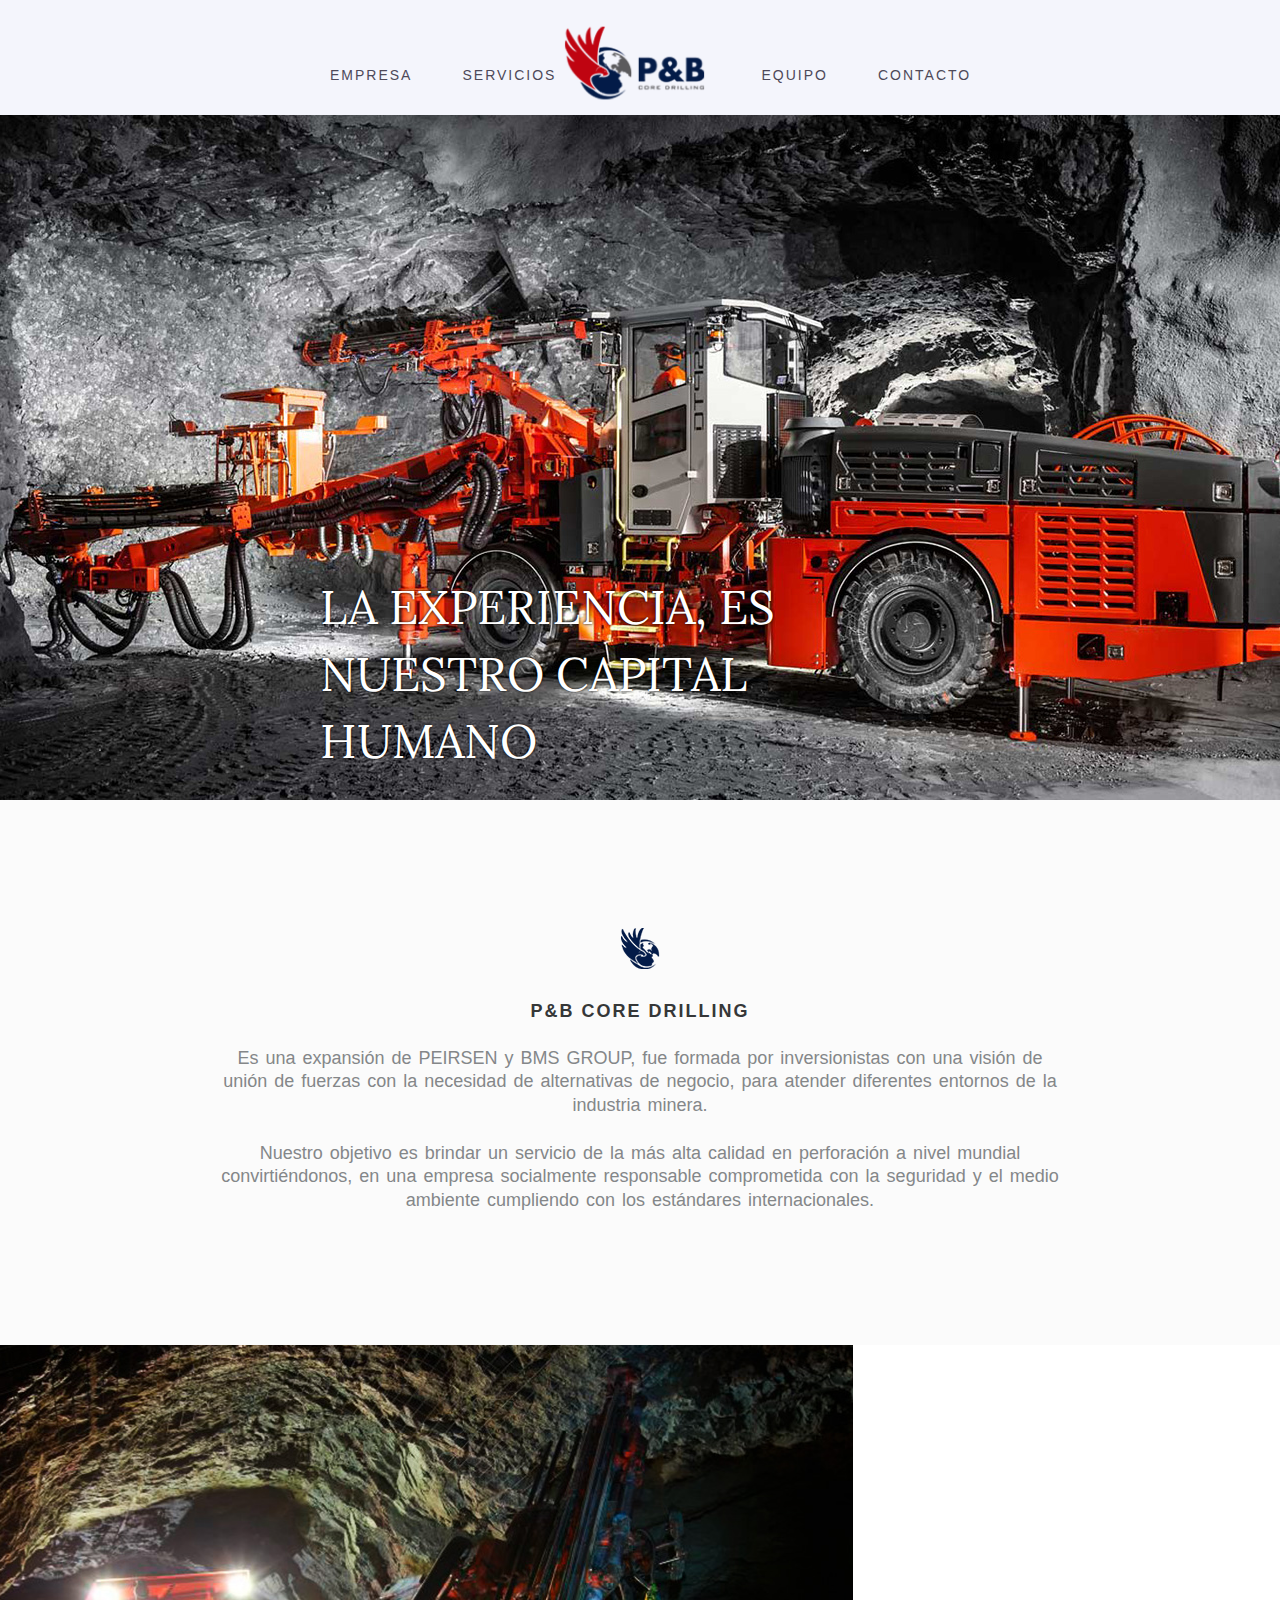
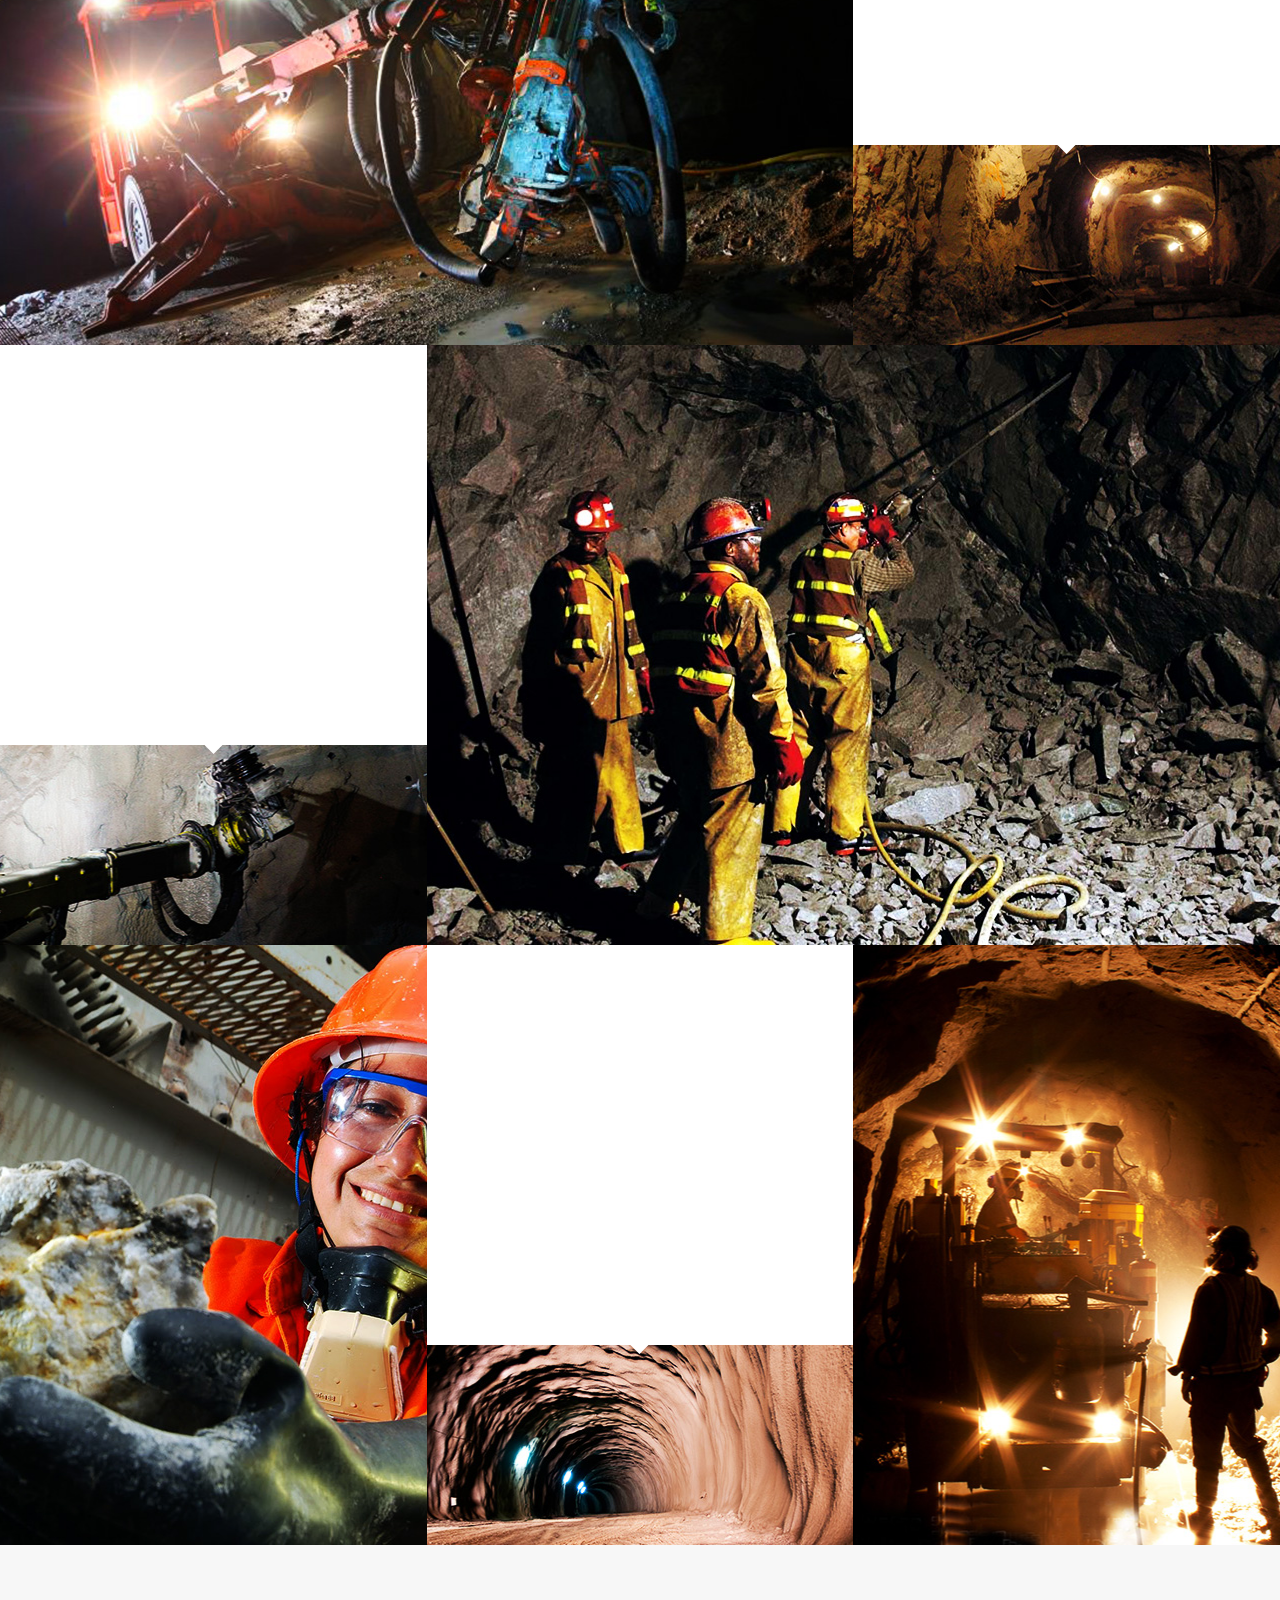
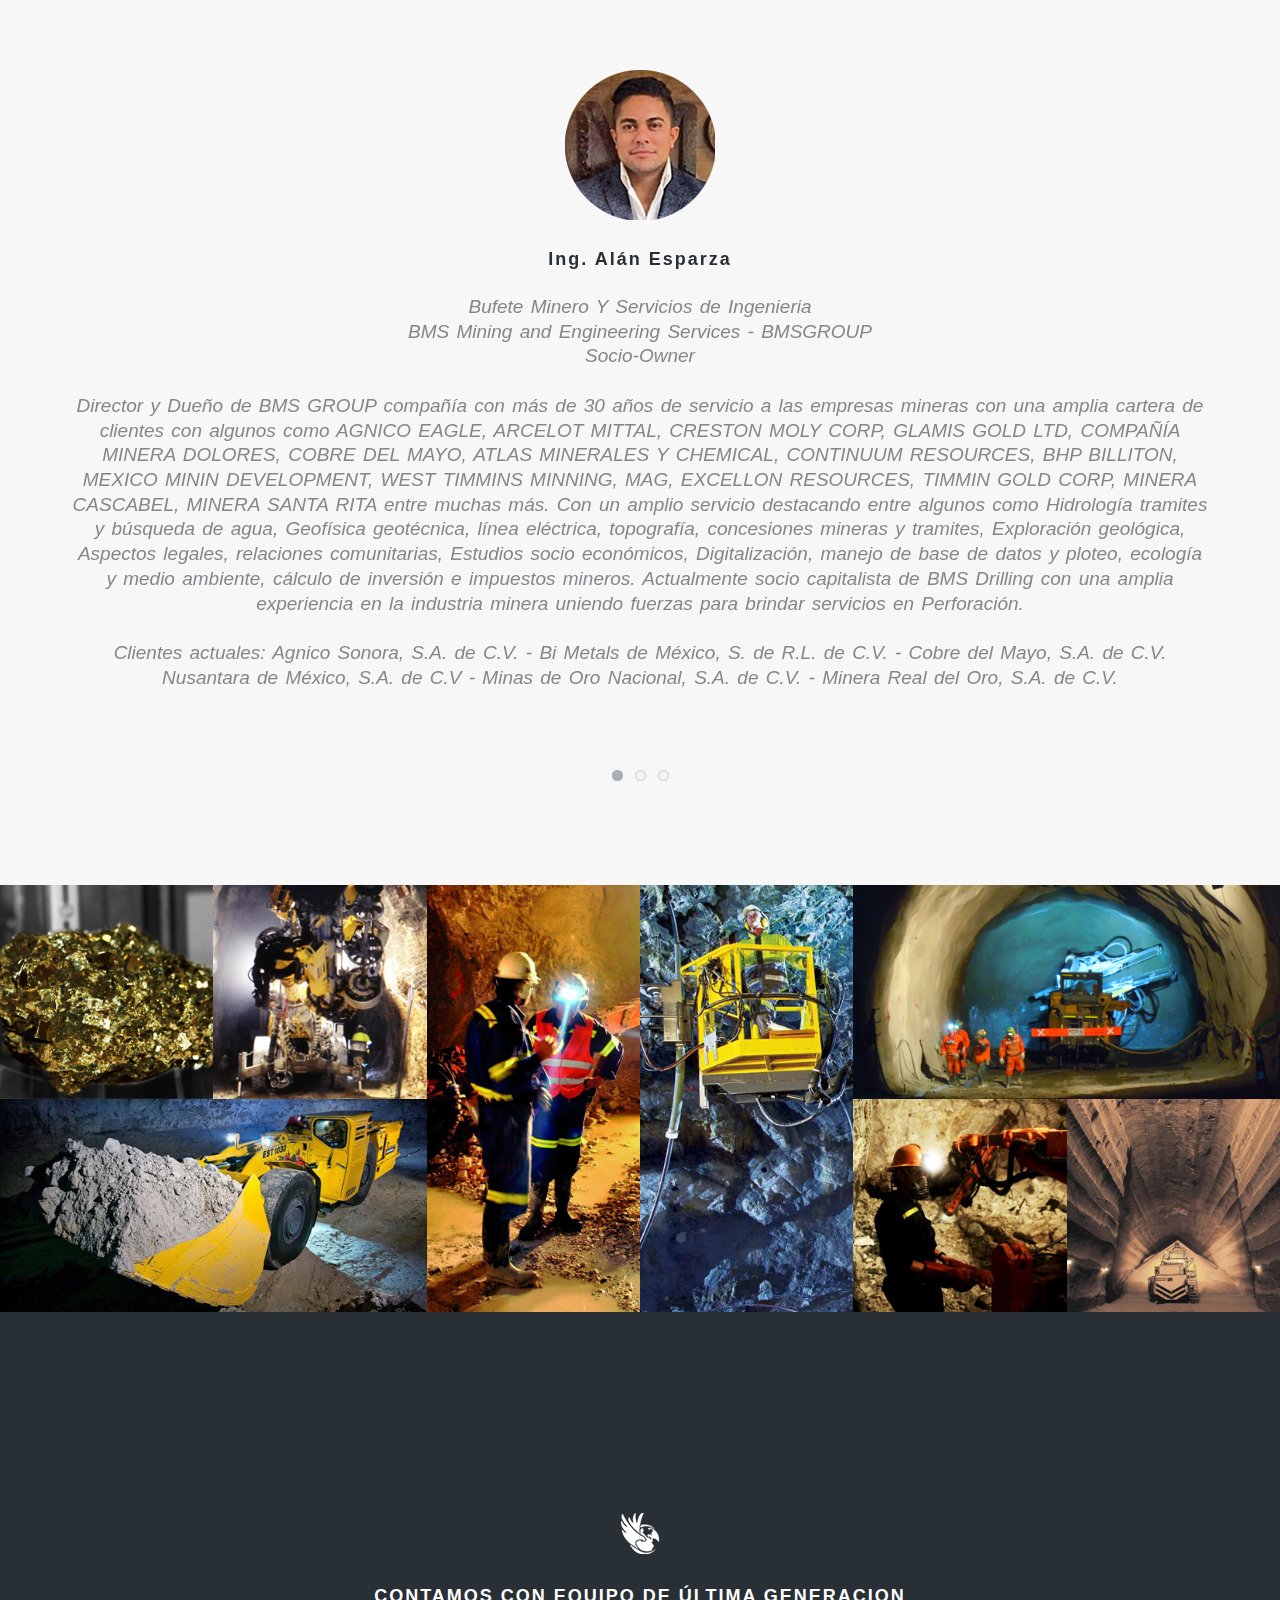
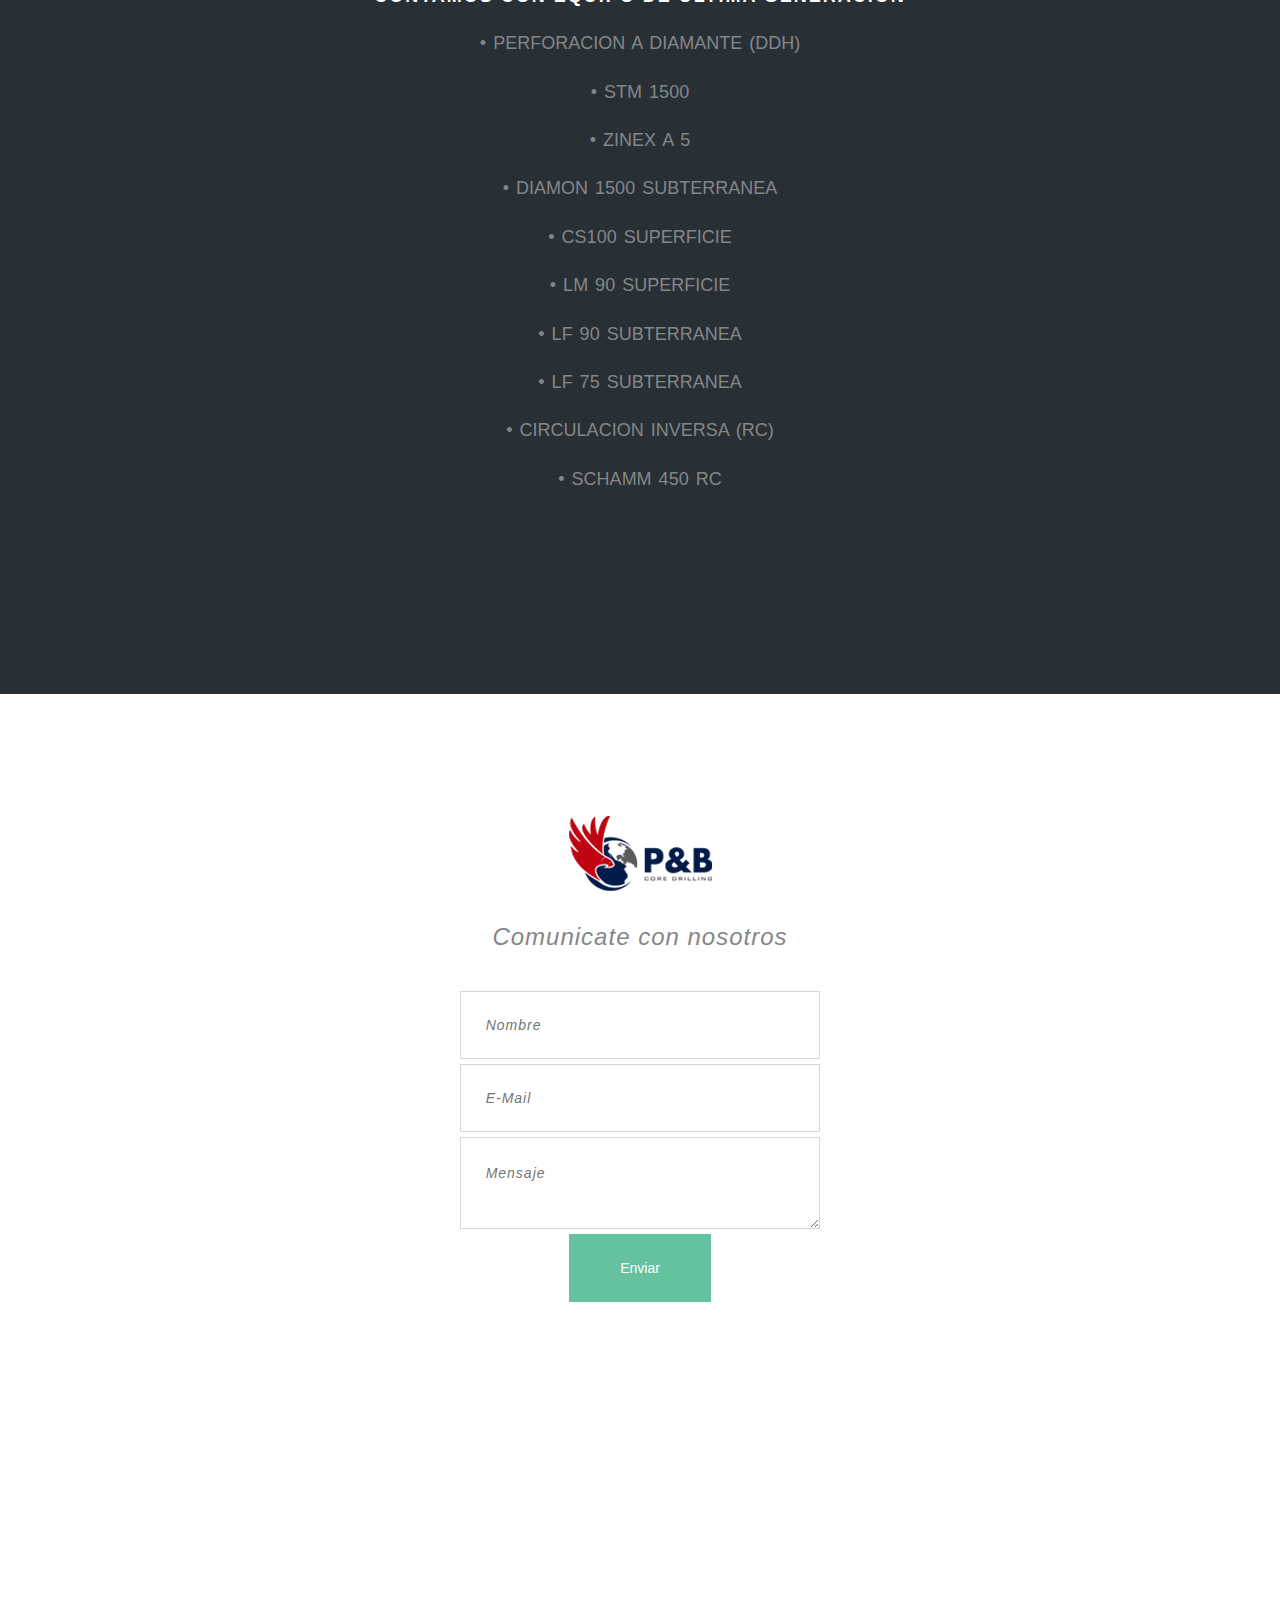
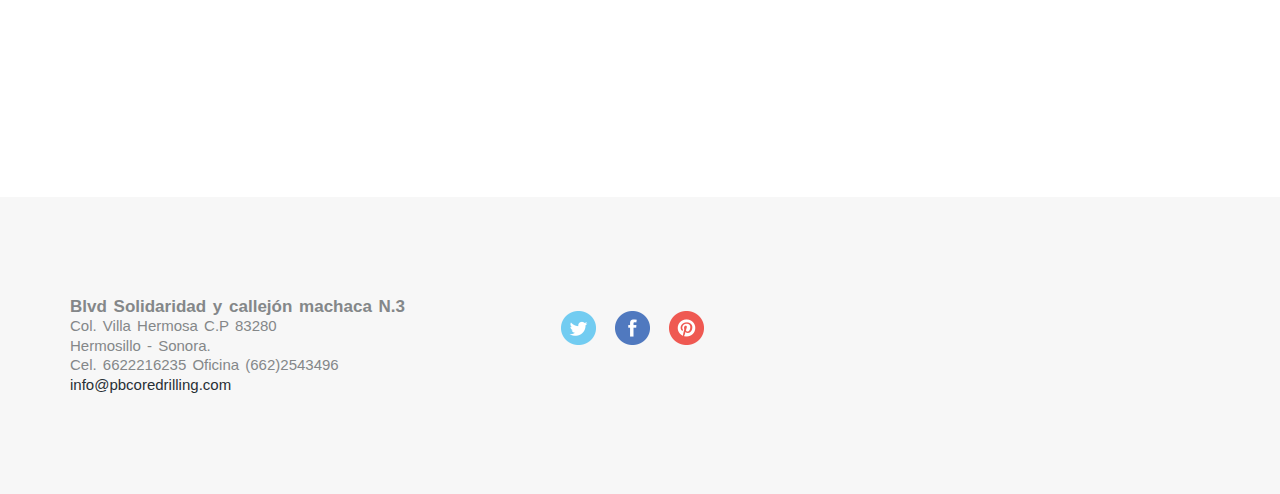
==== index.html @ 920ae3a8 "text format" ====
<!DOCTYPE html>
<html lang="en">
	
	<head>
		<meta charset="utf-8">
		<meta http-equiv="X-UA-Compatible" content="IE=edge">
		<meta name="viewport" content="width=device-width, initial-scale=1">
		<title>P&B Core Drilling</title>
		<!-- Bootystrap -->
		<link href="css/bootstrap.min.css" rel="stylesheet">
		<link href="css/styles.css?v=1.2" rel="stylesheet">
		<link href="css/queries.css?v=1.2" rel="stylesheet">
		<link rel="stylesheet" href="css/flexslider.css?v=1.2" type="text/css">
		<link rel="stylesheet" href="css/animate.css" type="text/css">
		<link href="http://netdna.bootstrapcdn.com/font-awesome/4.0.3/css/font-awesome.css" rel="stylesheet">
		<link href='https://fonts.googleapis.com/css?family=Lora:400,400italic,700,700italic' rel='stylesheet' type='text/css'>
	</head>
	
	<body>
		<header>
			<div class="container">
				<div class="row elloguix">
					<div class="responsive-logo"></div>
					<div class="pullcontainer">
						<a href="#" id="pull"><i class="fa fa-bars fa-2x"></i></a>
					</div>
				</div>
				<div class="row">
					<div class="col-md-8 col-md-offset-2">
						<nav>
							<div class="logo-holder"></div>
							<ul class="clearfix">
								<li><a href="#about">Empresa</a></li>
								<!--<li class="dot">.</li>-->
								<li><a href="#work" class="r_spacer">Servicios</a></li>
								<li><a href="#shop">Equipo</a></li>
								<!--<li class="dot">.</li>-->
								<li><a href="#contact">Contacto</a></li>
							</ul>
						</nav>
					</div>
				</div>
			</div>
			<div class="hero">
				<div class="herotext">LA EXPERIENCIA, ES NUESTRO CAPITAL HUMANO </div>

			</div>
		</header>
		
		<div class="container-fluid intro" id="about">
			<div class="row">
				<div class="col-md-8 col-md-offset-2">
					<h1 class="chain">P&B Core Drilling</h1>
					<p class="text-intro">Es una expansión de PEIRSEN y BMS GROUP, fue formada por inversionistas con una visión de unión de fuerzas con la necesidad de alternativas de negocio, para atender diferentes entornos de la industria minera.</p>
                    <p class="text-intro">Nuestro objetivo es brindar un servicio de la más alta calidad en perforación a nivel mundial convirtiéndonos, en una empresa socialmente responsable comprometida con la seguridad y el medio ambiente cumpliendo con los estándares internacionales.</p>
				</div>
			</div>
		</div>
		<div class="container-fluid">
			<div class="row">
				<div class="col-md-8 section-1 nopadding" id="work">
					<div class="logo-1 wp1"></div>
				</div>
				<div class="col-md-4 section-text nopadding">
					<div class="wp4">
						<h2 class="frame">Misión</h2>
						<p>Es brindarle el mejor servicio de perforación a diamante en superﬁcie y subterránea con los más altos estándares de calidad y seguridad, en los plazos comprometidos.</p>
						<div class="thin-sep"></div>
					</div>
					<div class="small-featured-img seat-red">
						<div class="arrow"></div>
					</div>
				</div>
			</div>
			<div class="row">
				<div class="col-md-4 section-text nopadding">
					<div class="wp5">
						<h2 class="mech">Visión</h2>
						<p>Posicionarnos como una compañía de clase mundial con la solución a sus necesidades de perforación gestionando la excelencia en calidad y a su vez comprometiéndonos con el medio ambiente.</p>
						<div class="thin-sep"></div>
					</div>
					<div class="small-featured-img seat-black">
						<div class="arrow"></div>
					</div>
				</div>
				<div class="col-md-8 section-2 nopadding">
					<div class="logo-2 wp2"></div>
				</div>
			</div>
		</div>
		<div class="container-fluid">
			<div class="row">
				<div class="col-md-4 section-3">
					<div class="logo-3 wp3"></div>
				</div>
				<div class="col-md-4 section-text nopadding">
					<div class="wp6">
						<h2 class="front-frame">Valores</h2>
						<p>Compromiso • Respeto • Conﬁanza • Honestidad • Responsabilidad</p>
						<div class="thin-sep"></div>
					</div>
					<div class="small-featured-img frame-red">
						<div class="arrow"></div>
					</div>
				</div>
				<div class="col-md-4 section-4"></div>
			</div>
		</div>
		<section class="flex-container">
			<div class="container">
				<div class="row">
					<div class="col-md-12">
						<div class="flexslider">
							<ul class="slides">
								<li>
									<div class="flex-alan-icon"></div>
									<h2 class="twitter-post-username">
									<a href="#">Ing. Alán Esparza</a> <span></span>
									</h2>
									<p class="twitter-post">Bufete Minero Y Servicios de Ingenieria<br>

BMS Mining and Engineering Services - BMSGROUP<br>

Socio-Owner<br><br>

Director y Dueño de BMS GROUP compañía con más de 30 años de servicio a las empresas mineras con una amplia cartera de clientes con algunos como AGNICO EAGLE, ARCELOT MITTAL, CRESTON MOLY CORP, GLAMIS GOLD LTD, COMPAÑÍA MINERA DOLORES, COBRE DEL MAYO, ATLAS MINERALES Y CHEMICAL, CONTINUUM RESOURCES, BHP BILLITON, MEXICO MININ DEVELOPMENT, WEST TIMMINS MINNING, MAG, EXCELLON RESOURCES, TIMMIN GOLD CORP, MINERA CASCABEL, MINERA SANTA RITA entre muchas más.

Con un amplio servicio destacando entre algunos como Hidrología tramites y búsqueda de agua, Geofísica geotécnica, línea eléctrica, topografía, concesiones mineras y tramites, Exploración geológica, Aspectos legales, relaciones comunitarias, Estudios socio económicos, Digitalización, manejo de base de datos y ploteo, ecología y medio ambiente, cálculo de inversión e impuestos mineros.

Actualmente socio capitalista de BMS Drilling con una amplia experiencia en la industria minera uniendo fuerzas para brindar servicios en Perforación.<br><br> Clientes actuales:

Agnico Sonora, S.A. de C.V. - Bi Metals de México, S. de R.L. de C.V. - Cobre del Mayo, S.A. de C.V.

Nusantara de México, S.A. de C.V - Minas de Oro Nacional, S.A. de C.V. - Minera Real del Oro, S.A. de C.V.</p>
								</li>
								<li>
									<div class="flex-pb-icon"></div>
									<h2 class="twitter-post-username">
									<a href="#">Ing. Jesús Arredondo</a> <span></span>
									</h2>
									<p class="twitter-post">Actual dueño de PEIRSEN, una empresa socialmente responsable dedicada a los servicios de venta de equipo, mantenimiento preventivo y correctivo para el área de generación de energía neumática, hidráulica, bombeo y eléctrica. Ubicado como uno de los mejores proveedores en la industria minera, aeroespacial, automotriz e industria en general por sus servicios y equipos de la mejor calidad y eﬁciencia en el mercado por más de 15 años.<br><br>

Algunos de los clientes mineros más destacados son Agnico Eagle, Cobre del Mayo, Bimetals, Minera Corner Bay, Timmins Gold Corp, Minera la Herradura (Fresnillo PLC), Grupo Mexico, por mencionar algunas.<br><br>

Hoy en día uniendo y fusionando fuerzas con BMS Group para crear una empresa de perforación de la más alta calidad y con el mejor personal de trayectoria inigualable para asegurarle a nuestros clientes la satisfacción TOTAL de nuestros servicios. </p>
								</li>
								<li>
									<div class="flex-synthia-icon"></div>
									<h2 class="twitter-post-username">
									<a href="#">Lic. Synthia Gutiérrez</a> <span></span>
									</h2>
									<p class="twitter-post">Colaboro con la creación de MADAI Drilling en 2014 desempeñándose en el puesto de Administrador ﬁnanciero, en la actualidad contando ya con 8 años de experiencia en el ramo minero.<br><br>

Teniendo una trayectoria de calidad mundial en una de las empresas más grandes a nivel internacional en perforación y exploración minera como LANDDRILL INC, con intercompañias en Canadá, USA, México y Nicaragua Teniendo los conocimientos para llevar al frente a BMS Drilling.</p>
								</li>
							</ul>
						</div>
					</div>
				</div>
			</div>
		</section>
		<div class="container-fluid" id="shop">
			<div class="row">
				<div id="effect" class="effects clearfix">
					<div class="col-md-4 left nopadding">
						<div class="left-box-1">
							<div class="img">
								<img src="img/l1.jpg" alt="Leather Seats">
								<div class="overlay">
									<a href="http://google.com/" class="expand">PB Core Drilling</a>
									<a class="close-overlay hidden">x</a>
								</div>
							</div>
						</div>
						<div class="left-box-2 box">
							<div class="img">
								<img src="img/l2.jpg" alt="Custom Seats">
								<div class="overlay">
									<a href="#" class="expand">PB Core Drilling</a>
									<a class="close-overlay hidden">x</a>
								</div>
							</div>
						</div>
						<div class="clearfix"></div>
						<div class="left-box-btm box">
							<div class="img">
								<img src="img/l3.jpg" alt="Limited Edition">
								<div class="overlay">
									<a href="#" class="expand">PB Core Drilling</a>
									<a class="close-overlay hidden">x</a>
								</div>
							</div>
						</div>
					</div>
					<div class="col-md-4 mid nopadding">
						<div class="mid-box-1 box">
							<div class="img">
								<img src="img/l4.jpg" alt="Shop Bags">
								<div class="overlay">
									<a href="#" class="expand">PB Core Drilling</a>
									<a class="close-overlay hidden">x</a>
								</div>
							</div>
						</div>
						<div class="mid-box-2 box">
							<div class="img">
								<img src="img/l5.jpg" alt="Shop Bikes">
								<div class="overlay">
									<a href="#" class="expand">PB Core Drilling</a>
									<a class="close-overlay hidden">x</a>
								</div>
							</div>
						</div>
						<div class="clearfix"></div>
					</div>
					<div class="col-md-4 right nopadding">
						<div class="right-box-1 box">
							<div class="img">
								<img src="img/l6.jpg" alt="Shop Now">
								<div class="overlay">
									<a href="#" class="expand">PB Core Drilling</a>
									<a class="close-overlay hidden">x</a>
								</div>
							</div>
						</div>
						<div class="right-box-2 box">
							<div class="img">
								<img src="img/l7.jpg" alt="Shop Seats">
								<div class="overlay">
									<a href="#" class="expand">PB Core Drilling</a>
									<a class="close-overlay hidden">x</a>
								</div>
							</div>
						</div>
						<div class="right-box-3 box">
							<div class="img">
								<img src="img/l8.jpg" alt="Shop Accessories">
								<div class="overlay">
									<a href="#" class="expand">PB Core Drilling</a>
									<a class="close-overlay hidden">x</a>
								</div>
							</div>
						</div>
					</div>
				</div>
			</div>
		</div>
		




<section class="discover">
<div class="container-fluid intro2" id="about">
			<div class="row">
				<div class="col-md-8 col-md-offset-2">
					<h2 class="chain2">CONTAMOS CON EQUIPO DE ÚLTIMA GENERACION</h1>
					<p class="text-intro">• PERFORACION A DIAMANTE (DDH)</p>
                    <p class="text-intro">• STM 1500</p>
                    <p class="text-intro">• ZINEX A 5</p>
                    <p class="text-intro">• DIAMON 1500 SUBTERRANEA</p>
                    <p class="text-intro">• CS100 SUPERFICIE</p>
                    <p class="text-intro">• LM 90 SUPERFICIE</p>
                    <p class="text-intro">• LF 90 SUBTERRANEA</p>
                    <p class="text-intro">• LF 75 SUBTERRANEA</p>
                    <p class="text-intro">• CIRCULACION INVERSA (RC)</p>
                    <p class="text-intro">• SCHAMM 450 RC</p>
				</div>
			</div>
		</div>
</section>

		


		<section class="sign_up">
			<div class="container">
				<div class="row">
					<div class="col-md-6 col-md-offset-3 sign-up">
						<h2 class="logo-header">Comunicate con nosotros</h2>
						<form  name="signup-form" class="form" method="POST" action="sendmail.php"  onsubmit="return validarFormulario ()">
							<input class="signup-input" type="text" name="nombre" placeholder="Nombre" title="Ingrese un nombre" required>
							<input class="signup-input" type="email" name="email" value="" placeholder="E-Mail" title="Ingrese un E-Mail Valido" required>
							<textarea name="mensaje" id="mensaje" placeholder="Mensaje" class="signup-input"></textarea>
							<div><button type="submit" class="submit-btn">Enviar</button></div>
						</form>
						<div id="mapa" style="width: 100%; height: 350px;margin-top:35px;"></div>
<!--<div id="map-canvas"></div>-->
<script type="text/javascript" src="http://maps.google.com/maps/api/js?sensor=false"></script>
  <script type="text/javascript">


    (function() {
      window.onload = function(){
        var andalucia = new google.maps.LatLng(29.0379525,-110.9618737);
        var opciones = {
          zoom : 16,
          center: andalucia,
          mapTypeId: google.maps.MapTypeId.ROADMAP
        };
        var div = document.getElementById('mapa');
        var map = new google.maps.Map(div, opciones);
        var infowindow = new google.maps.InfoWindow({
          content: ''
        });
        
        var marcadores = [
          {
            position:{
              lat : 29.0379525,
              lng : -110.9618737
            },
            contenido: "<div id=\"content\">"+
                      "<div id=\"bodyContent\">" +
                        "<p>PB Core Drilling - Propiedad Intelectual</p>" +
                        "<p><a href=\"http://google.com\">"+
                          "</a>.</p>"+
                      "</div>"+
                  "</div>"
          }          
        ];
        for (var i = 0, j = marcadores.length; i < j; i++) {
          var contenido = marcadores[i].contenido;
          var marker = new google.maps.Marker({
            position: new google.maps.LatLng(marcadores[i].position.lat, marcadores[i].position.lng),
            map: map
          });
          (function(marker, contenido){           
            google.maps.event.addListener(marker, 'click', function() {
              infowindow.setContent(contenido);
              infowindow.open(map, marker);
            });
          })(marker,contenido);
        }       
      }
    })();
  </script>
					</div>
				</div>
			</div>
		</section>
		
<script type="text/javascript">

function validarFormulario() {
//evObject.preventDefault();
var todoCorrecto = true;
var formulario = document.frmRegistro;
var mensajee = 'Antes de continuar, favor de completar correctamente los datos, ';

    if (formulario.nombre.value == null || formulario.nombre.value.length == 0 || /^\s*$/.test(formulario.nombre.value)){
        todoCorrecto=false;
        mensajee = mensajee + 'nombre, ';
    }

    if (formulario.mensaje.value == null || formulario.mensaje.value.length == 0 || /^\s*$/.test(formulario.mensaje.value)){
        todoCorrecto=false;
        mensajee = mensajee + 'mensaje, ';
    }
    if (formulario.email.value == null || formulario.email.value.length == 0 || /^\s*$/.test(formulario.email.value)){
        todoCorrecto=false;
        mensajee = mensajee + 'email, ';
    }      

    expr = /^([a-zA-Z0-9_\.\-])+\@(([a-zA-Z0-9\-])+\.)+([a-zA-Z0-9]{2,4})+$/;
    if ( !expr.test(formulario.email.value) ){
      todoCorrecto=false;
      mensajee = mensajee + '. Formato de Mail incorrecto ';
    }
        //alert("Error: La dirección de correo " + email + " es incorrecta.");



if (todoCorrecto ==false) { alert (mensajee);}    
if (todoCorrecto ==true) {  formulario.submit();  }
}




function getVarsUrl(){
    var url= location.search.replace("?", "");
    var arrUrl = url.split("&");
    var urlObj={};   
    for(var i=0; i<arrUrl.length; i++){
        var x= arrUrl[i].split("=");
        urlObj[x[0]]=x[1]
    }
    return urlObj;
}
 
var sss = getVarsUrl();
if(sss["send"] == "sent"){alert("El Mensaje ha sido enviado correctamente");};

</script>
		<footer id="contact">
			<div class="container">
				<div class="row">
					<div class="col-md-4 footer-leftcol">
						<p><span class="bold-16p">Blvd Solidaridad y callejón machaca N.3</span><br>
						 Col. Villa Hermosa C.P 83280<br>
						Hermosillo - Sonora.<br>Cel. 6622216235
Oficina (662)2543496<br> <a href="#">info@pbcoredrilling.com</a>
						</p>
					</div>
					<div class="col-md-4 footer-midcol">
						<ul>
							<li><a href="#" class="twitter-icon">Twitter</a></li>
							<li><a href="https://www.facebook.com/pbcoredrilling/?pnref=story" class="facebook-icon">Facebook</a></li>
							<li><a href="#" class="pintrest-icon">Pintrest</a></li>
						</ul>
						<div class="clearfix"></div>
					</div>
					
				</div>
			</div>
		</footer>
		
		<script src="https://ajax.googleapis.com/ajax/libs/jquery/1.11.0/jquery.min.js"></script>
		<script src="js/bootstrap.min.js"></script>
		<script src="js/jquery.flexslider.js"></script>
		<script src="js/scripts.js"></script>
		<script src="js/modernizr.js"></script>
		<script src="js/waypoints.min.js"></script>
	</body>
</html>
---- css/styles.css ----
/* ! normalize.css v1.0.0 | MIT License | git.io/normalize */
 
/* ==========================================================================
HTML5 display definitions
========================================================================== */
 
/* * Corrects `block` display not defined in IE 6/7/8/9 and Firefox 3. */
 
article, aside, details, figcaption, figure, footer, header, hgroup, nav, section, summary { display: block; }
/* * Corrects `inline-block` display not defined in IE 6/7/8/9 and Firefox 3. */
audio, canvas, video { display: inline-block; *display: inline; *zoom: 1; }
/* * Prevents modern browsers from displaying `audio` without controls.
* Remove excess height in iOS 5 devices. */
audio:not([controls]) { display: none; height: 0; }
/* * Addresses styling for `hidden` attribute not present in IE 7/8/9, Firefox 3, * and Safari 4.
* Known issue:no IE 6 support. */
[hidden] { display: none; }
/* ==========================================================================
Base
========================================================================== */
/* * 1. Corrects text resizing oddly in IE 6/7 when body `font-size` is set using
*    `em` units.
* 2. Prevents iOS text size adjust after orientation change, without disabling
*    user zoom. */
 
html { font-size: 100%; /* 1 */
	-webkit-text-size-adjust: 100%; /* 2 */
-ms-text-size-adjust: 100%; /* 2 */ }
/* * Addresses `font-family` inconsistency between `textarea` and other form
* elements. */
html, button, input, select, textarea { font-family: sans-serif; }
/* * Addresses margins handled incorrectly in IE 6/7. */
body { margin: 0; font-family: 'Lato', sans-serif; overflow-x: hidden; }
html, body { width: auto !important; overflow-x: hidden !important; }
/* ==========================================================================
Links
========================================================================== */
/* * Addresses `outline` inconsistency between Chrome and other browsers. */
 
a:focus { outline: thin dotted; }
/* * Improves readability when focused and also mouse hovered in all browsers. */
a:active, a:hover { outline: 0; }
/* ==========================================================================
Typography
========================================================================== */
/* * Addresses font sizes and margins set differently in IE 6/7.
* Addresses font sizes within `section` and `article` in Firefox 4+, Safari 5, * and Chrome. */
 
h1 { font-size: 2em; margin: 0.67em 0; }
h2 { font-size: 1.5em; margin: 0.83em 0; }
h3 { font-size: 1.17em; margin: 1em 0; }
h4 { font-size: 1em; margin: 1.33em 0; }
h5 { font-size: 0.83em; margin: 1.67em 0; }
h6 { font-size: 0.75em; margin: 2.33em 0; }
/* * Addresses styling not present in IE 7/8/9, Safari 5, and Chrome. */
abbr[title] { border-bottom: 1px dotted; }
/* * Addresses style set to `bolder` in Firefox 3+, Safari 4/5, and Chrome. */
b, strong { font-weight: bold; }
blockquote { margin: 1em 40px; }
/* * Addresses styling not present in Safari 5 and Chrome. */
dfn { font-style: italic; }
/* * Addresses styling not present in IE 6/7/8/9. */
mark { background: #ff0; color: #000; }
/* * Addresses margins set differently in IE 6/7. */
p, pre { margin: 1em 0; }
/* * Corrects font family set oddly in IE 6, Safari 4/5, and Chrome. */
code, kbd, pre, samp { font-family: monospace, serif; _font-family: 'courier new', monospace; font-size: 1em; }
/* * Improves readability of pre-formatted text in all browsers. */
pre { white-space: pre; white-space: pre-wrap; word-wrap: break-word; }
/* * Addresses CSS quotes not supported in IE 6/7. */
q { quotes: none; }
/* * Addresses `quotes` property not supported in Safari 4. */
q:before, q:after { content: ''; content: none; }
small { font-size: 75%; }
/* * Prevents `sub` and `sup` affecting `line-height` in all browsers. */
sub, sup { font-size: 75%; line-height: 0; position: relative; vertical-align: baseline; }
sup { top: -0.5em; }
sub { bottom: -0.25em; }
/* ==========================================================================
Lists
========================================================================== */
/* * Addresses margins set differently in IE 6/7. */
 
dl, menu, ol, ul { margin: 1em 0; }
dd { margin: 0 0 0 40px; }
/* * Addresses paddings set differently in IE 6/7. */
menu, ol, ul { padding: 0 0 0 40px; }
/* * Corrects list images handled incorrectly in IE 7. */
nav ul, nav ol { list-style: none; list-style-image: none; }
/* ==========================================================================
Embedded content
========================================================================== */
/* * 1. Removes border when inside `a` element in IE 6/7/8/9 and Firefox 3.
* 2. Improves image quality when scaled in IE 7. */
 
img { border: 0; /* 1 */
-ms-interpolation-mode: bicubic; /* 2 */ }
/* * Corrects overflow displayed oddly in IE 9. */
svg:not(:root) { overflow: hidden; }
/* ==========================================================================
Figures
========================================================================== */
/* * Addresses margin not present in IE 6/7/8/9, Safari 5, and Opera 11. */
 
figure { margin: 0; }
/* ==========================================================================
Forms
========================================================================== */
/* * Corrects margin displayed oddly in IE 6/7. */
 
form { margin: 0; }
/* * Define consistent border, margin, and padding. */
fieldset { border: 1px solid #c0c0c0; margin: 0 2px; padding: 0.35em 0.625em 0.75em; }
/* * 1. Corrects color not being inherited in IE 6/7/8/9.
* 2. Corrects text not wrapping in Firefox 3.
* 3. Corrects alignment displayed oddly in IE 6/7. */
legend { border: 0; /* 1 */
	padding: 0; white-space: normal; /* 2 */
*margin-left: -7px; /* 3 */ }
/* * 1. Corrects font size not being inherited in all browsers.
* 2. Addresses margins set differently in IE 6/7, Firefox 3+, Safari 5, *    and Chrome.
* 3. Improves appearance and consistency in all browsers. */
button, input, select, textarea { font-size: 100%; /* 1 */
	margin: 0; /* 2 */
	vertical-align: baseline; /* 3 */
*vertical-align: middle; /* 3 */ }
/* * Addresses Firefox 3+ setting `line-height` on `input` using ` !important` in
* the UA stylesheet. */
button, input { line-height: normal; }
/* * 1. Avoid the WebKit bug in Android 4.0.* where (2) destroys native `audio`
*    and `video` controls.
* 2. Corrects inability to style clickable `input` types in iOS.
* 3. Improves usability and consistency of cursor style between image-type
*    `input` and others.
* 4. Removes inner spacing in IE 7 without affecting normal text inputs.
*    Known issue:inner spacing remains in IE 6. */
button, html input[type="button"], /* 1 */
input[type="reset"], input[type="submit"] { -webkit-appearance: button; /* 2 */
	cursor: pointer; /* 3 */
*overflow: visible; /* 4 */ }
/* * Re-set default cursor for disabled elements. */
button[disabled], input[disabled] { cursor: default; }
/* * 1. Addresses box sizing set to content-box in IE 8/9.
* 2. Removes excess padding in IE 8/9.
* 3. Removes excess padding in IE 7.
*    Known issue:excess padding remains in IE 6. */
input[type="checkbox"], input[type="radio"] { box-sizing: border-box; /* 1 */
	padding: 0; /* 2 */
	*height: 13px; /* 3 */
*width: 13px; /* 3 */ }
/* * 1. Addresses `appearance` set to `searchfield` in Safari 5 and Chrome.
* 2. Addresses `box-sizing` set to `border-box` in Safari 5 and Chrome
*    (include `-moz` to future-proof). */
input[type="search"] { -webkit-appearance: textfield; /* 1 */
	-moz-box-sizing: content-box; -webkit-box-sizing: content-box; /* 2 */
box-sizing: content-box; }
/* * Removes inner padding and search cancel button in Safari 5 and Chrome
* on OS X. */
input[type="search"]::-webkit-search-cancel-button, input[type="search"]::-webkit-search-decoration { -webkit-appearance: none; }
/* * Removes inner padding and border in Firefox 3+. */
button::-moz-focus-inner, input::-moz-focus-inner { border: 0; padding: 0; }
/* * 1. Removes default vertical scrollbar in IE 6/7/8/9.
* 2. Improves readability and alignment in all browsers. */
textarea { overflow: auto; /* 1 */
vertical-align: top; /* 2 */ }
/* ==========================================================================
Tables
========================================================================== */
/* * Remove most spacing between table cells. */
 
table { border-collapse: collapse; border-spacing: 0; }
/* * Remove most spacing between table cells. */
/* ==========================================================================
Headings
========================================================================== */
h1.chain { text-align: center; text-transform: uppercase; color: #353738; letter-spacing: 2px; font-size: 18px; font-weight: 600; background: url(../img/cog-icon.png) no-repeat top center; padding-top: 75px; }
h2.chain2 { text-align: center; text-transform: uppercase; color: #FFFFFF; letter-spacing: 2px; font-size: 18px; font-weight: 600; background: url(../img/cog-icon2.png) no-repeat top center; padding-top: 75px; }
h2.frame { text-align: center; text-transform: uppercase; color: #353738; letter-spacing: 2px; font-size: 18px; font-weight: 600; background: url(../img/frame-icon.png) no-repeat top center; padding-top: 65px; margin-top: 70px; }
h2.mech { text-align: center; text-transform: uppercase; color: #353738; letter-spacing: 2px; font-size: 18px; font-weight: 600; background: url(../img/mech-icon.png) no-repeat top center; padding-top: 65px; margin-top: 70px; }
h2.front-frame { text-align: center; text-transform: uppercase; color: #353738; letter-spacing: 2px; font-size: 18px; font-weight: 600; background: url(../img/front-icon.png) no-repeat top center; padding-top: 65px; margin-top: 70px; }
h2.twitter-post-username { color: #353738; letter-spacing: 2px; font-size: 18px; font-weight: 600; margin-top: 30px; }
h2.twitter-post-username span { color: #848789; font-weight: 300; }
h2.logo-header { text-align: center; color: #848789; letter-spacing: 1px; font-size: 24px; font-weight: 300; background: url(../img/main-logo.png) no-repeat top center; padding-top: 120px; margin: 70px 0 40px 0; font-style: italic; }
/* ==========================================================================
User Styles
========================================================================== */
@import url(http://fonts.googleapis.com/css?family=Lato:300,400,700);
/* ==========================================================================
User Styles
========================================================================== */
.clearfix:before, .clearfix:after { content: " "; display: table; }
.clearfix:after { clear: both; }
.clearfix { *zoom: 1; }
.pullcontainer a#pull { display: none; }
a { color: #282f35; -webkit-transition: all .25s ease; -moz-transition: all .25s ease; -ms-transition: all .25s ease; -o-transition: all .25s ease; transition: all .25s ease; }
a:hover { color: #64c29e; text-decoration: none; }
p { text-align: center; font-size: 18px; color: #848789; font-weight: 300; word-spacing: 2px; line-height: 1.3em; margin-top: 25px; }
p.text-intro { font-size: 18px; }
.hero { position:relative;background: url(../img/hero-bg.jpg) no-repeat top center #f4f5fc; -webkit-background-size: cover; -moz-background-size: cover; -o-background-size: cover; background-size: cover; height: 685px; }
.herotext{
	    position: absolute;
    bottom: 25px;
    left: 50%;
    margin-left: -25%;
    width: 50%;
    color: #FFF;
    font-size: 47px;
    font-family: 'Lora', serif;
    text-shadow: 0 0 3px #000;
}
nav { height: 85px; margin-top: 30px; position: relative; }
.logo-holder { 
	background: url(../img/main-logo.png) no-repeat center center;
    width: 147px;
    height: 97px;
    position: absolute;
    top: -15px;
    left: 295px;
    background-size: contain;
}
.responsive-logo { display: hidden; }
header { background-color: #f4f5fc; }
header ul { padding-top: 35px; }
header ul li { list-style: none; float: left; text-transform: uppercase; letter-spacing: 2px; }
header ul li a { display: block; margin: 0 25px; color: #4d4959; }
.r_spacer { margin-right: 180px; }
.intro { padding: 115px 0; background-color: #fbfbfb; }
.intro2 { padding: 115px 0; background-color: #282F35; }
.section-1 { background: url(../img/left-box-1.jpg) no-repeat center center; -webkit-background-size: cover; -moz-background-size: cover; -o-background-size: cover; background-size: cover; height: 600px; position: relative; }
.section-2 { background: url(../img/left-box-2.jpg) no-repeat center center; -webkit-background-size: cover; -moz-background-size: cover; -o-background-size: cover; background-size: cover; height: 600px; position: relative; }
.section-3 { background: url(../img/red-frame.jpg) no-repeat center center; -webkit-background-size: cover; -moz-background-size: cover; -o-background-size: cover; background-size: cover; height: 600px; position: relative; }
.section-4 { background: url(../img/red-bike.jpg) no-repeat center center; -webkit-background-size: cover; -moz-background-size: cover; -o-background-size: cover; background-size: cover; height: 600px; }
.section-text { position: relative; height: 600px; }
.nopadding { padding: 0 !important; margin: 0 !important; }
.thin-sep { height: 1px; background-color: #d7d7d7; width: 50px; margin: 8% auto 0 auto; }
.small-featured-img { height: 200px; width: 100%; position: absolute; bottom: 0; }
.seat-red { background: url(../img/seat-red.jpg) no-repeat center center; -webkit-background-size: cover; -moz-background-size: cover; -o-background-size: cover; background-size: cover; }
.seat-black { background: url(../img/seat-black.jpg) no-repeat center center; -webkit-background-size: cover; -moz-background-size: cover; -o-background-size: cover; background-size: cover; }
.frame-red { background: url(../img/chrome-wheels.jpg) no-repeat center center; -webkit-background-size: cover; -moz-background-size: cover; -o-background-size: cover; background-size: cover; }
.section-text p { padding: 0 60px; text-align: justify; }
.arrow { background: url(../img/arrow.png) no-repeat center center; width: 21px; height: 10px; margin: -1px auto 0 auto; }
.logo-1 { width: 250px; height: 150px; background: url(../img/pyb-logo.png); position: absolute; left: 50%; top: 50%; margin-left: -130px; margin-top: -70px; }
.logo-2 { width: 250px; height: 150px; background: url(../img/pyb-logo.png); position: absolute; left: 50%; top: 50%; margin-top: -100px; margin-left: -130px; }
.logo-3 { width: 250px; height: 150px; background: url(../img/pyb-logo.png); position: absolute; left: 50%; top: 50%; margin-left: -130px; margin-top: -100px; }
.flex-container { background-color: #f7f7f7; padding: 125px 0 35px; text-align: center; }
.flex-twitter-icon { width: 32px; height: 27px; background: url(../img/twitter-bird.png) no-repeat center center; margin: 0 auto; }
.flex-synthia-icon { width: 150px; height: 150px; background: url(../img/synthia.png) no-repeat center center; margin: 0 auto; }
.flex-alan-icon { width: 150px; height: 150px; background: url(../img/alan.png) no-repeat center center; margin: 0 auto; }
.flex-pb-icon { width: 150px; height: 150px; background: url(../img/pb.png) no-repeat center center; margin: 0 auto; }
p.twitter-post { color: #848789; font-size: 19px; font-style: italic; font-weight: 300; margin-bottom: 100px; }
.left-box-1 { width: 50%; float: left; }
.left-box-2 { width: 50%; float: right; }
.left-box-btm { width: 100%; }
.left-box-1 img, .left-box-2 img, .left-box-btm img { width: 100%; }
.mid-box-1 { width: 50%; float: left; }
.mid-box-2 { width: 50%; float: right; }
.mid-box-1 img { width: 100%; height: 100%; }
.mid-box-2 img { width: 100%; height: 100%; }
.right-box-1 { width: 100%; }
.right-box-2 { width: 50%; float: left; }
.right-box-3 { width: 50%; float: right; }
.right-box-3 img, .right-box-2 img, .right-box-1 img { width: 100%; }
.effects { background-color: #282f35; }
.effects .img { position: relative; }
.effects .img img { display: block; margin: 0; padding: 0; max-width: 100%; height: auto; }
.overlay { z-index: 10 }
a.close-overlay { display: block; position: absolute; top: 0; right: 0; z-index: 20; width: 45px; height: 45px; font-size: 20px; font-weight: 700; color: #fff; line-height: 45px; text-align: center; background-color: #000; cursor: pointer; }
a.close-overlay.hidden { display: none }
#effect .overlay { position: absolute; display: block; top: 0; bottom: 0; left: 0; right: 0; background: rgba(100, 194, 158, 0.8); opacity: 0; -webkit-transition: all 0.5s; -moz-transition: all 0.5s; -ms-transition: all 0.5s; -o-transition: all 0.5s; transition: all 0.5s; }
#effect .overlay a.expand { position: absolute; left: 0; right: 0; top: 0; content: ""; margin: 0 auto; border-radius: 30px; text-align: center; color: #fff; line-height: 50px; font-weight: 600; font-size: 14px; opacity: 0; text-transform: uppercase; letter-spacing: 3px; background: url(../img/white-bike-icon.png) no-repeat top center; padding-top: 25px; -webkit-transition: all 0.5s; -moz-transition: all 0.5s; -ms-transition: all 0.5s; -o-transition: all 0.5s; transition: all 0.5s; display: block; }
#effect .img { overflow: hidden }
#effect .img.hover .overlay { opacity: 1 }
#effect .img.hover .overlay a.expand { top: 50%; margin-top: -30px; opacity: 1; }
.discover { background-color: #282f35; padding: 70px 0; text-align: center; }
.shop-btn { border: solid 1px #bbb; padding: 15px 50px; color: #fff; text-transform: uppercase; letter-spacing: 3px; font-weight: 400; }
.shop-btn:hover, .shop-btn:focus { border: solid 1px #64c29e; }
.sign-up { text-align: center; }
.signup-input { border: solid 1px #d3d7d9; padding: 25px; width: 65%; color: #929292; font-style: italic; letter-spacing: 1px;     margin-bottom: 5px;}
.submit-btn { background-color: #64c29e; color: #fff; border: solid 1px #64c29e; font-weight: 300; padding: 25px 50px; }
section.sign_up { padding: 40px 0 110px 0; }
footer { background-color: #f7f7f7; padding: 100px 0; }
footer p { font-size: 15px; margin: 0; }
.footer-leftcol p { text-align: left; }
.footer-rightcol p { text-align: right; font-style: italic; margin-top: 20px; }
.bold-16p { font-size: 17px; font-weight: 600; }
.footer-midcol { margin-left: auto; margin-right: auto; }
.footer-midcol ul { text-align: center; padding: 0; }
.footer-midcol li { list-style: none; display: inline-block; margin-right: 15px; }
.footer-midcol li a { opacity: 1; }
.footer-midcol li a:hover { opacity: 0.5; }
.twitter-icon { background: url(../img/twitter-icon.png); height: 34px; width: 35px; display: block; text-indent: -9999px; }
.facebook-icon { background: url(../img/facebook-icon.png); height: 34px; width: 35px; display: block; text-indent: -9999px; }
.pintrest-icon { background: url(../img/pintrest-icon.png); height: 34px; width: 35px; display: block; text-indent: -9999px; }
.wp1, .wp2, .wp3, .wp4, .wp5, .wp6 { visibility: hidden; }
.bounceInLeft, .bounceInRight, .fadeInUp { visibility: visible; }
---- css/queries.css ----
/* ==========================================================================
CSS Queries
========================================================================== */

@media screen and (max-width:640px) {
    .shop-btn { padding: 15px 25px; font-size: 10px; }
}
@media screen and (max-width:1200px) {
    .elloguix{
        position: absolute;
        left: 0;
        top: 0;
        width: 100%;
    }
    p{font-size: 14px; }
    .thin-sep { display: none; }
    .arrow { display: none; }
    nav { height: auto; width: 100%; background: none; margin: 70px 0 0 0; }
    .nav-wrapper { background-color: #fff; }
    nav ul { width: 100%; display: block; height: auto; padding: 0; }
    nav li { width: 100%; float: left; position: relative; text-align: center; }
    nav ul li a { width: 100%; float: left; position: relative; padding: 25px 0; text-align: center; border-bottom: 1px dotted rgba(255, 255, 255, 0.2); margin: 0px; }
    nav ul li a.last { border-bottom: none; }
    nav ul li.dot { display: none; }
    .responsive-logo { 
        background: url(../img/main-logo.png) no-repeat center center; 
        width: 94px; 
        height: 59px; 
        position: absolute; 
        top: 3px; 
        left: 10%; 
        background-size: contain;
    }
    .logo-1 { position: absolute; left: 50%; top: 50%; }
    .logo-holder { display: none; }
    .logo-2 { position: absolute; left: 50%; top: 50%; }
    .logo-3 { position: absolute; left: 50%; top: 50%; }
    .footer-leftcol p, .footer-rightcol p { text-align: center; }
    .footer-midcol ul { margin-top: 40px; }
    .submit-btn { margin-top: 10px; }
}
@media only screen and (max-width:1200px) {
    nav { border-bottom: 0; }
    nav ul { display: none; height: auto; }
    .pullcontainer { width: 100%; text-align: right; padding: 20px 20px 0 0; }
    .pullcontainer a#pull { display: block; width: 100%; color: #242a2c; }
}
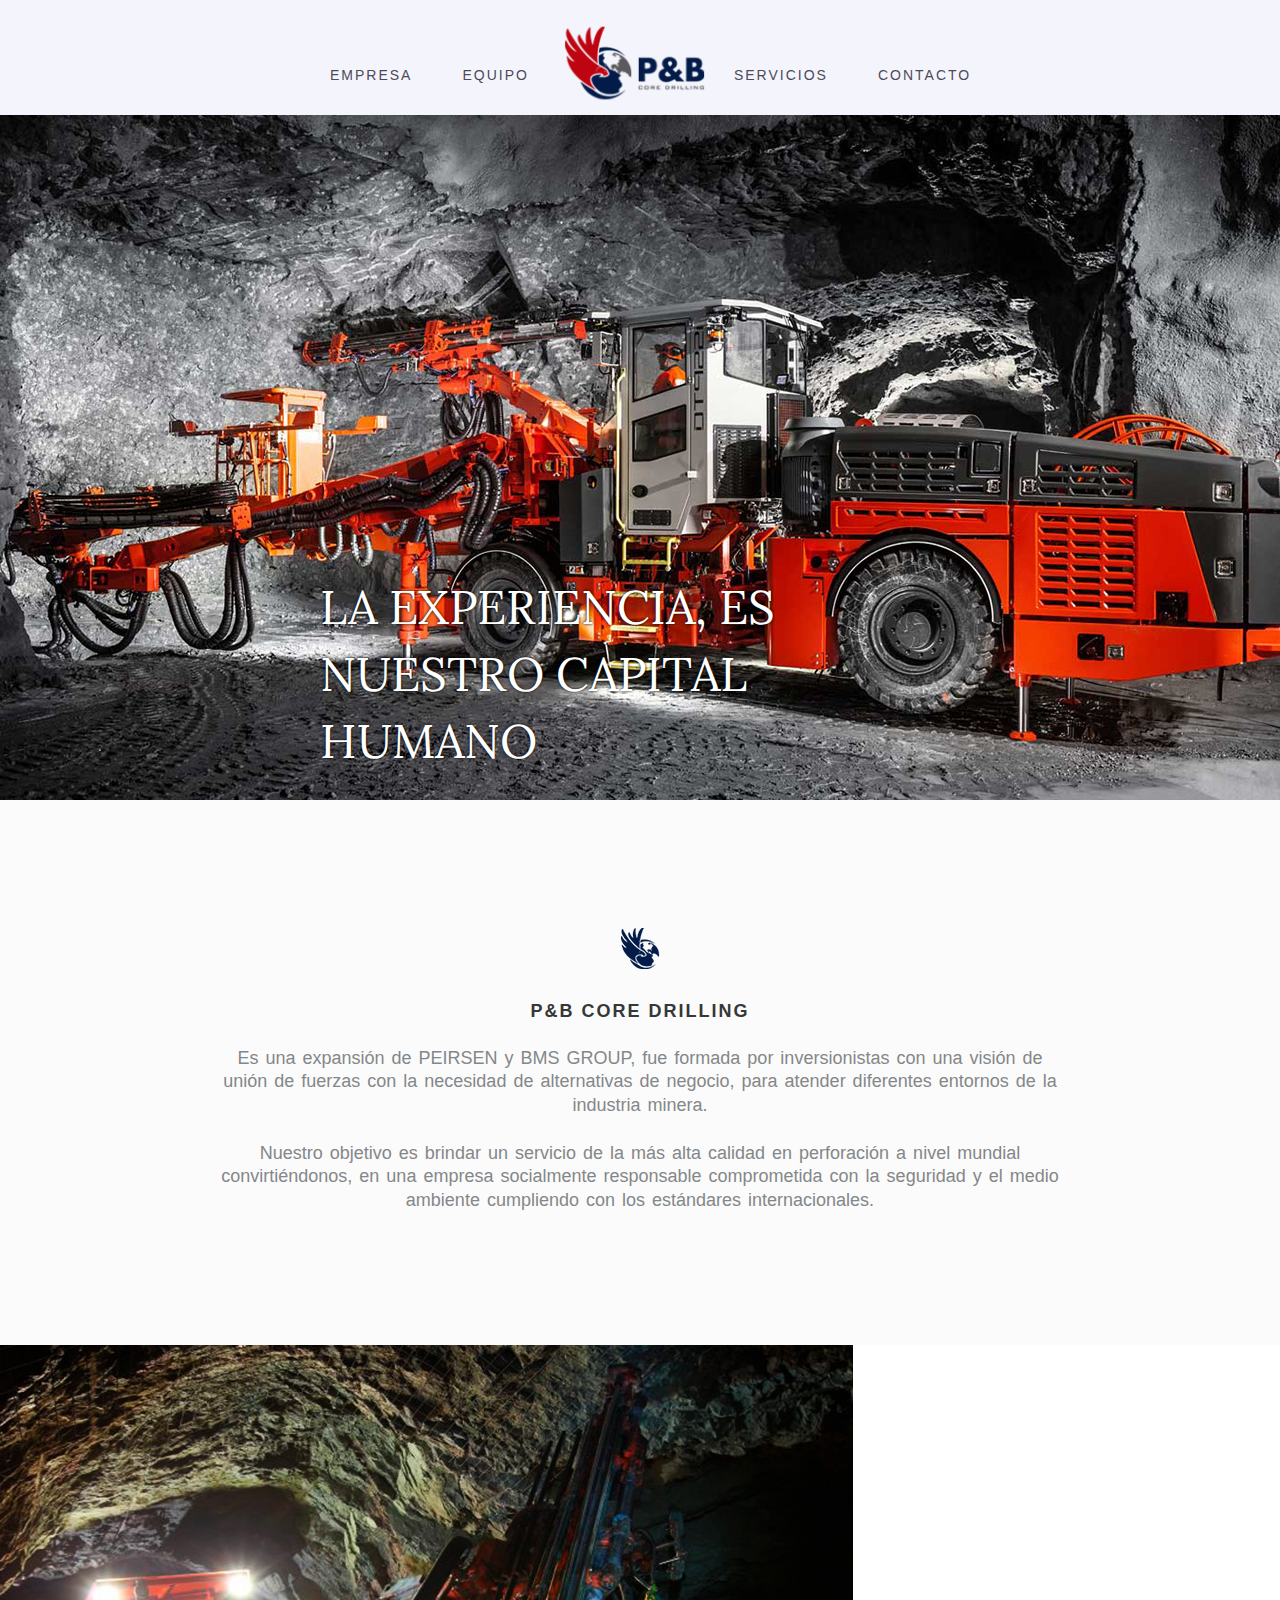
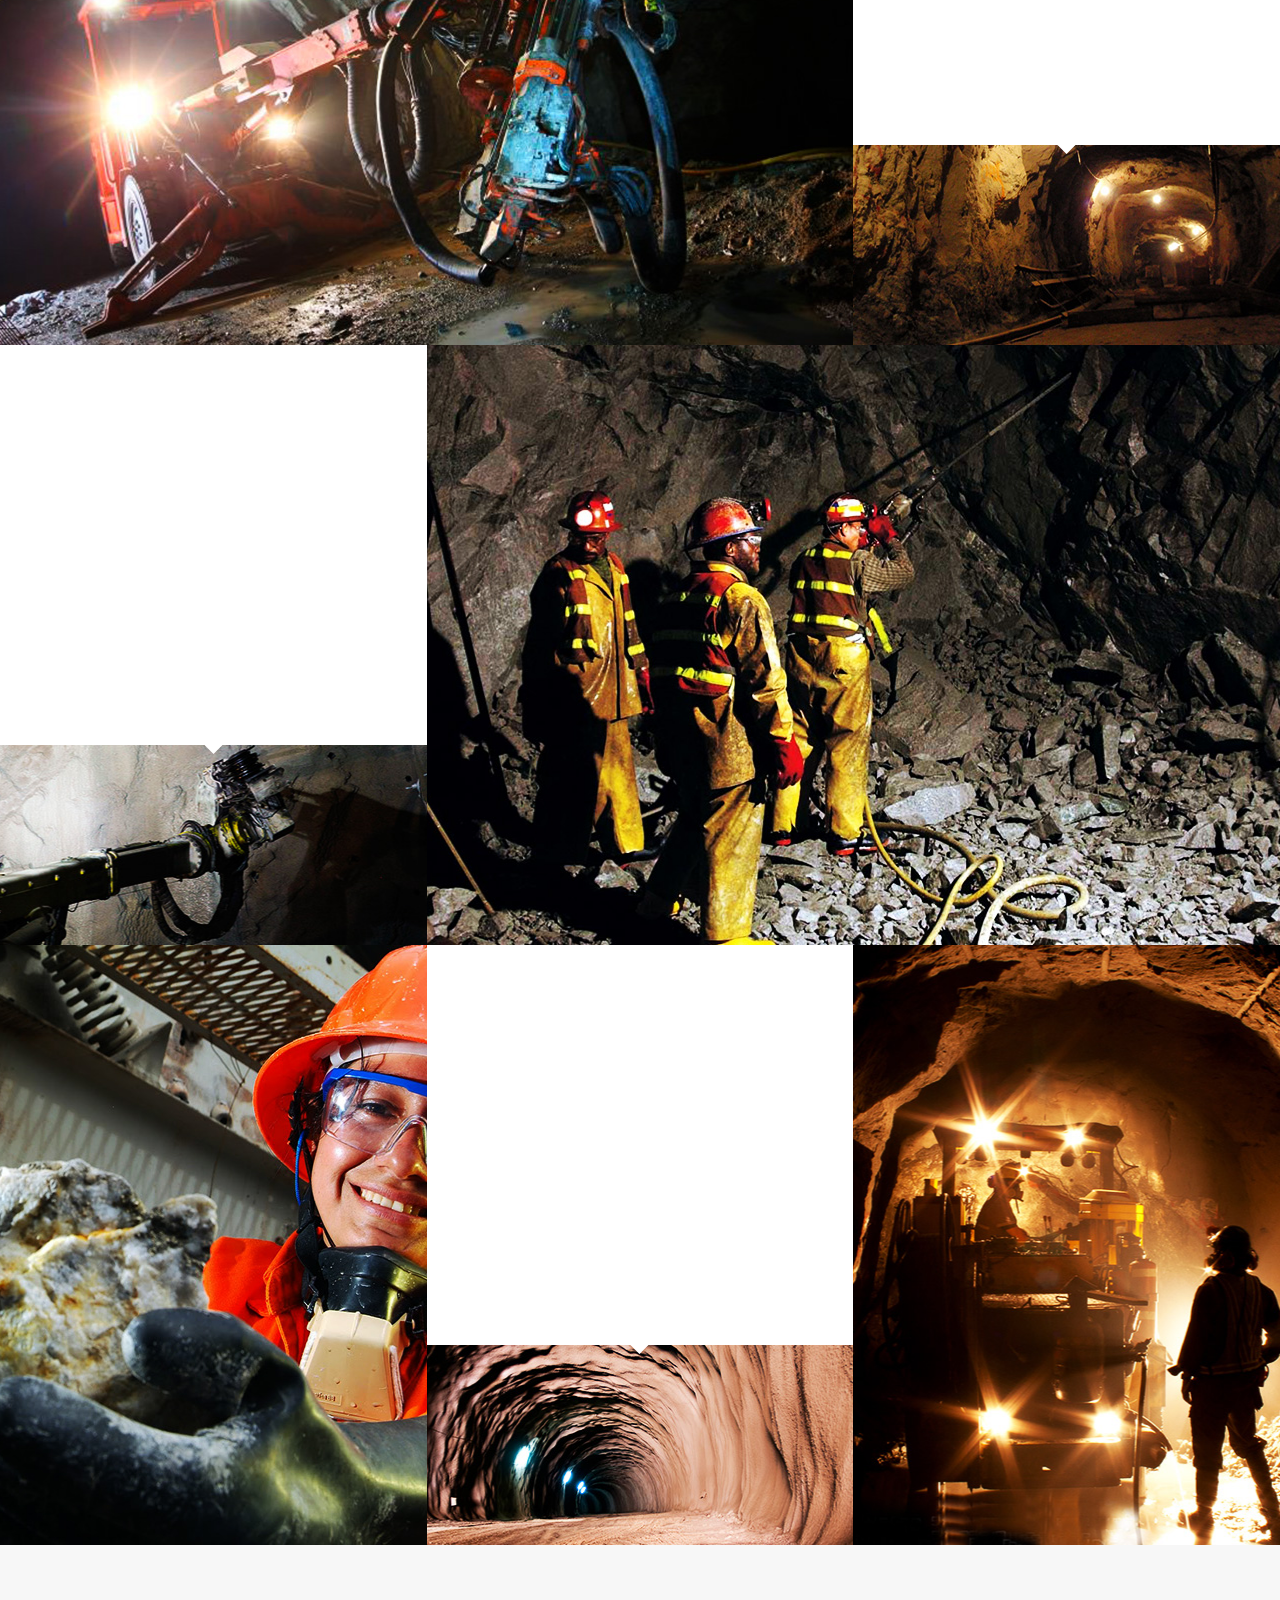
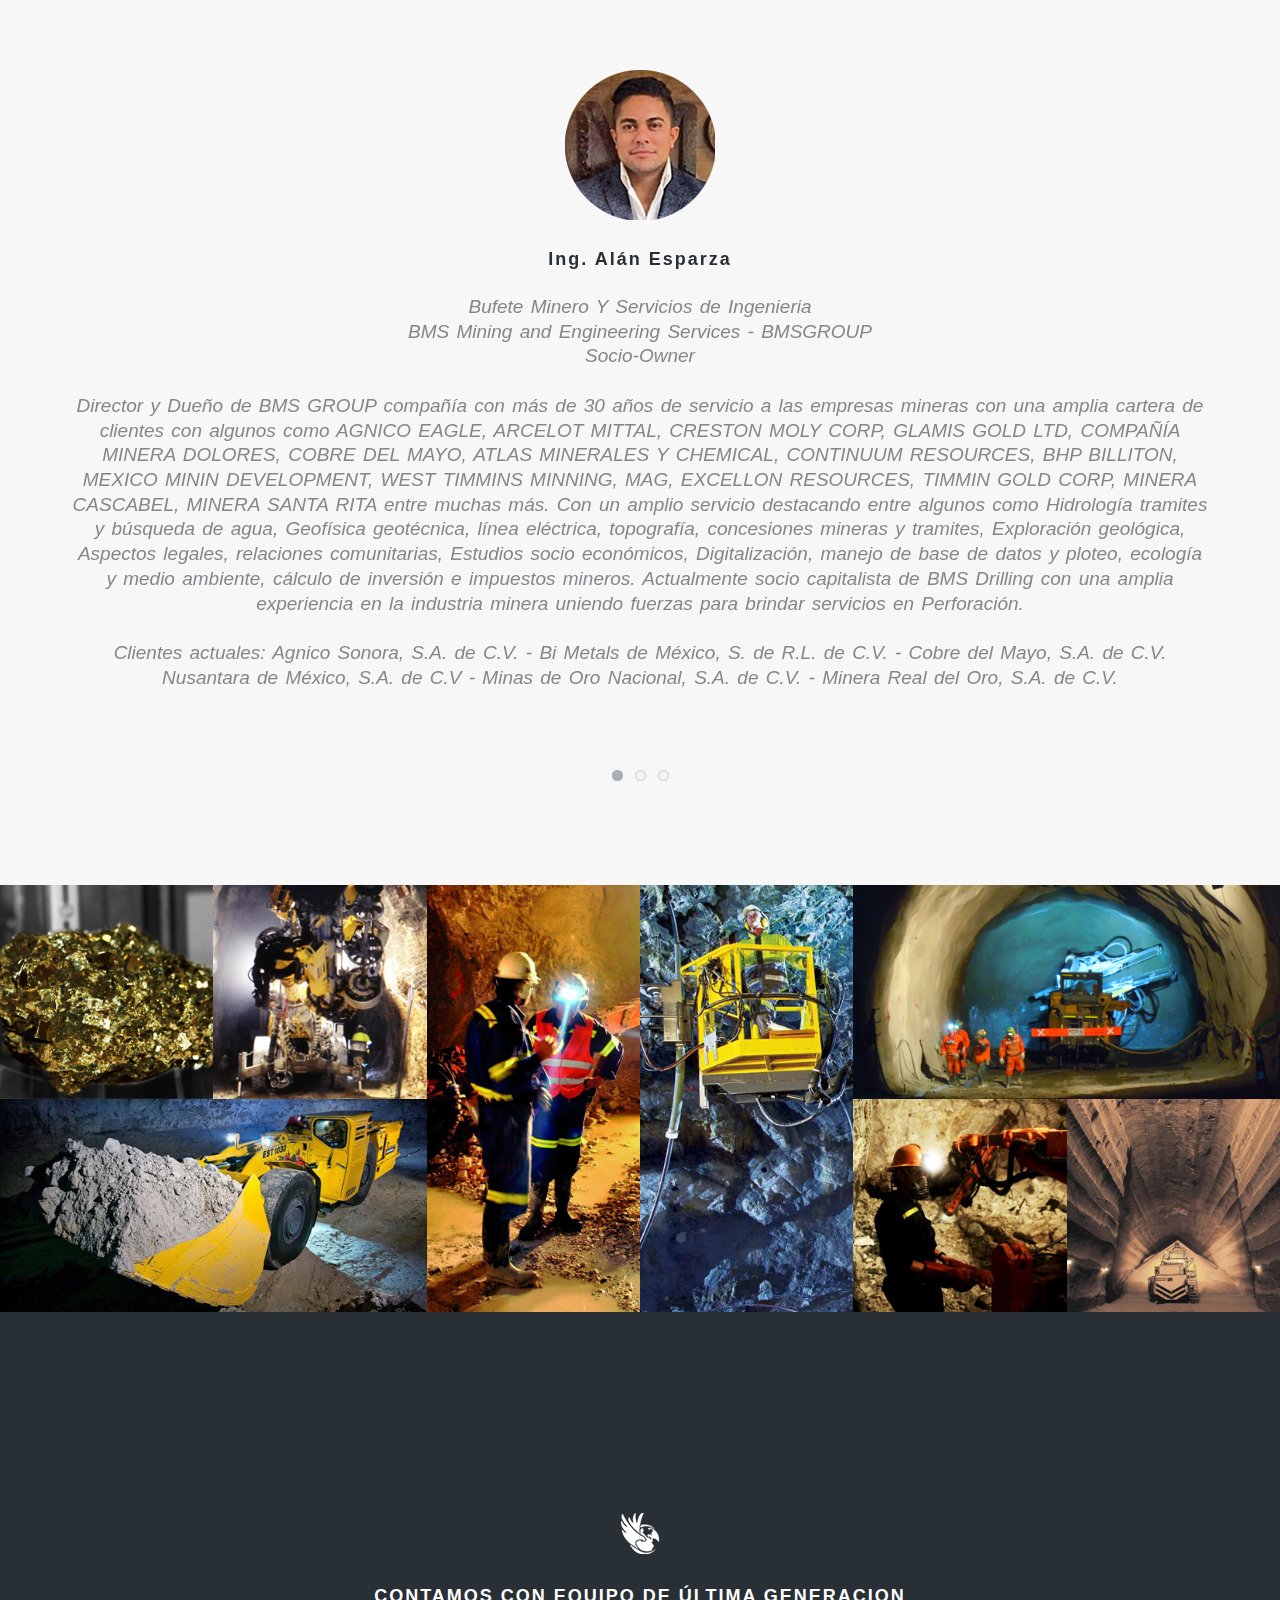
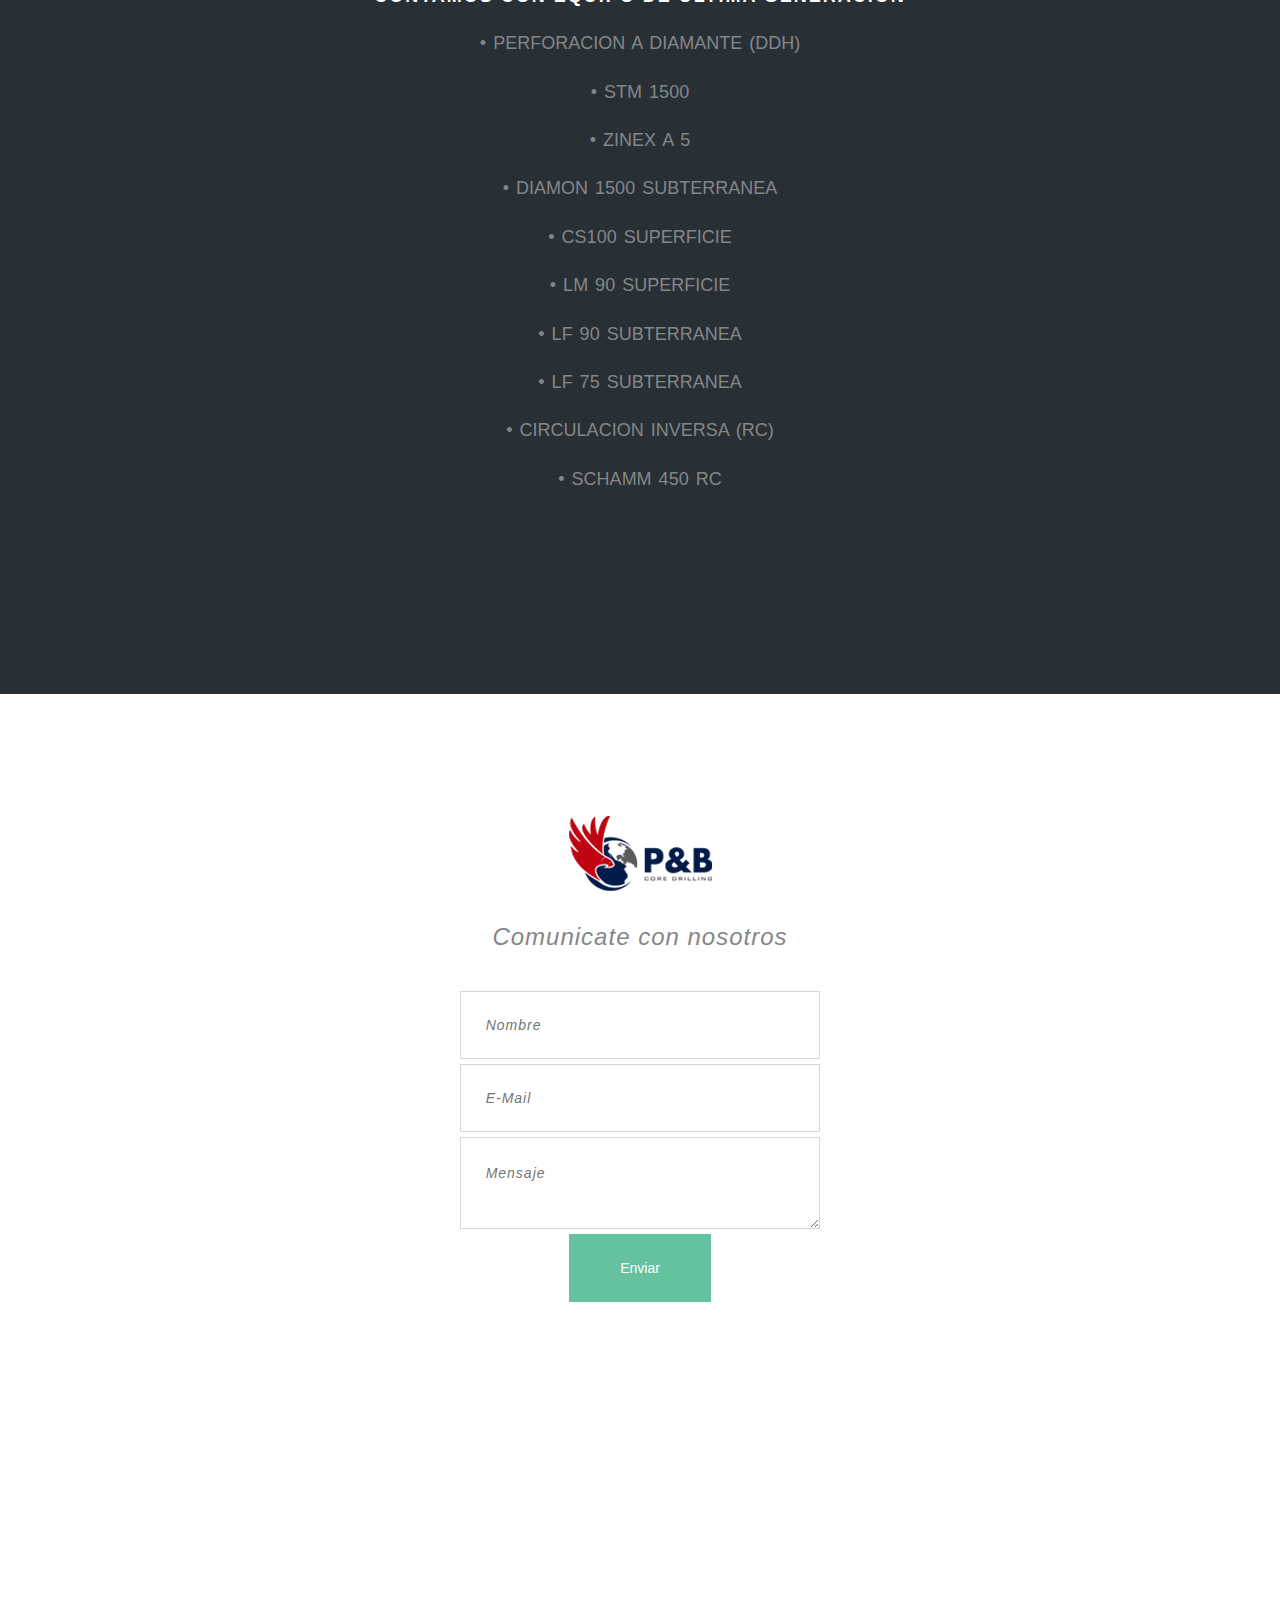
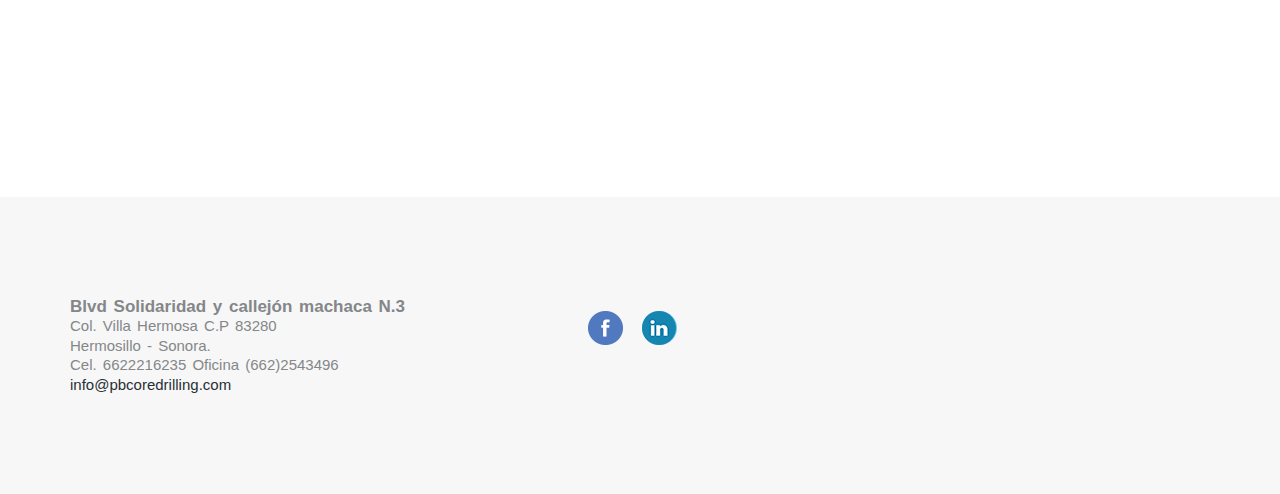
==== commit 48354d29: "social network" ====
--- a/index.html
+++ b/index.html
@@ -14,6 +14,7 @@
 		<link rel="stylesheet" href="css/animate.css" type="text/css">
 		<link href="http://netdna.bootstrapcdn.com/font-awesome/4.0.3/css/font-awesome.css" rel="stylesheet">
 		<link href='https://fonts.googleapis.com/css?family=Lora:400,400italic,700,700italic' rel='stylesheet' type='text/css'>
+		<link rel="shortcut icon" href="../img/favicon.png" type="image/x-icon" />
 	</head>
 	
 	<body>
@@ -30,12 +31,12 @@
 						<nav>
 							<div class="logo-holder"></div>
 							<ul class="clearfix">
-								<li><a href="#about">Empresa</a></li>
+								<li><a href="#empresa">Empresa</a></li>
 								<!--<li class="dot">.</li>-->
-								<li><a href="#work" class="r_spacer">Servicios</a></li>
-								<li><a href="#shop">Equipo</a></li>
+								<li><a href="#equipo" class="r_spacer">Equipo</a></li>
+								<li><a href="#servicios">Servicios</a></li>
 								<!--<li class="dot">.</li>-->
-								<li><a href="#contact">Contacto</a></li>
+								<li><a href="#contacto">Contacto</a></li>
 							</ul>
 						</nav>
 					</div>
@@ -47,7 +48,7 @@
 			</div>
 		</header>
 		
-		<div class="container-fluid intro" id="about">
+		<div class="container-fluid intro" id="empresa">
 			<div class="row">
 				<div class="col-md-8 col-md-offset-2">
 					<h1 class="chain">P&B Core Drilling</h1>
@@ -109,7 +110,7 @@
 		<section class="flex-container">
 			<div class="container">
 				<div class="row">
-					<div class="col-md-12">
+					<div class="col-md-12" id="equipo">
 						<div class="flexslider">
 							<ul class="slides">
 								<li>
@@ -251,7 +252,7 @@
 
 
 <section class="discover">
-<div class="container-fluid intro2" id="about">
+<div class="container-fluid intro2" id="servicios">
 			<div class="row">
 				<div class="col-md-8 col-md-offset-2">
 					<h2 class="chain2">CONTAMOS CON EQUIPO DE ÚLTIMA GENERACION</h1>
@@ -276,7 +277,7 @@
 		<section class="sign_up">
 			<div class="container">
 				<div class="row">
-					<div class="col-md-6 col-md-offset-3 sign-up">
+					<div class="col-md-6 col-md-offset-3 sign-up" id="contacto">
 						<h2 class="logo-header">Comunicate con nosotros</h2>
 						<form  name="signup-form" class="form" method="POST" action="sendmail.php"  onsubmit="return validarFormulario ()">
 							<input class="signup-input" type="text" name="nombre" placeholder="Nombre" title="Ingrese un nombre" required>
@@ -393,7 +394,7 @@
 if(sss["send"] == "sent"){alert("El Mensaje ha sido enviado correctamente");};
 
 </script>
-		<footer id="contact">
+		<footer>
 			<div class="container">
 				<div class="row">
 					<div class="col-md-4 footer-leftcol">
@@ -405,9 +406,8 @@
 					</div>
 					<div class="col-md-4 footer-midcol">
 						<ul>
-							<li><a href="#" class="twitter-icon">Twitter</a></li>
-							<li><a href="https://www.facebook.com/pbcoredrilling/?pnref=story" class="facebook-icon">Facebook</a></li>
-							<li><a href="#" class="pintrest-icon">Pintrest</a></li>
+							<li><a href="http://on.fb.me/1No3Vf4" class="facebook-icon">Facebook</a></li>
+							<li><a href="http://bit.ly/1S8n235" class="linkedin-icon">Pintrest</a></li>
 						</ul>
 						<div class="clearfix"></div>
 					</div>
--- a/css/styles.css
+++ b/css/styles.css
@@ -290,6 +290,6 @@
 .footer-midcol li a:hover { opacity: 0.5; }
 .twitter-icon { background: url(../img/twitter-icon.png); height: 34px; width: 35px; display: block; text-indent: -9999px; }
 .facebook-icon { background: url(../img/facebook-icon.png); height: 34px; width: 35px; display: block; text-indent: -9999px; }
-.pintrest-icon { background: url(../img/pintrest-icon.png); height: 34px; width: 35px; display: block; text-indent: -9999px; }
+.linkedin-icon { background: url(../img/linkedin-icon.png); height: 34px; width: 35px; display: block; text-indent: -9999px; }
 .wp1, .wp2, .wp3, .wp4, .wp5, .wp6 { visibility: hidden; }
 .bounceInLeft, .bounceInRight, .fadeInUp { visibility: visible; }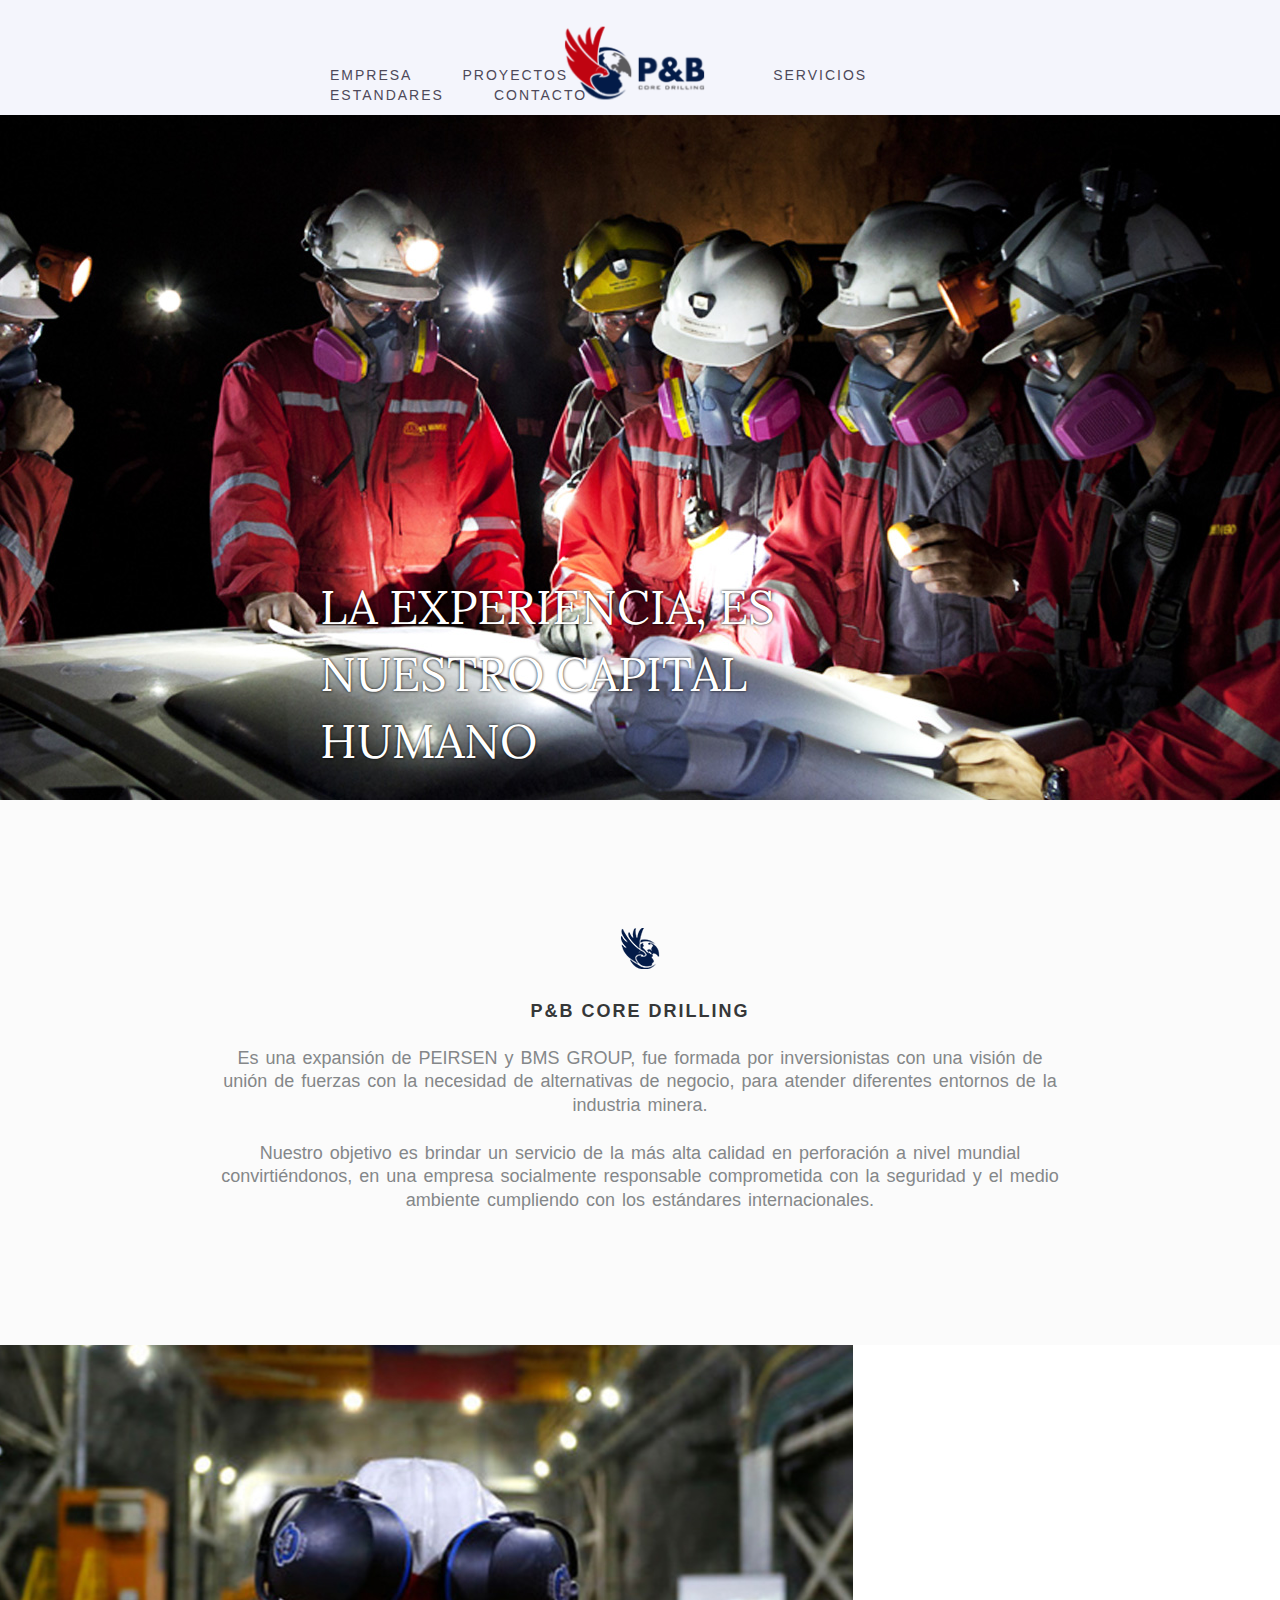
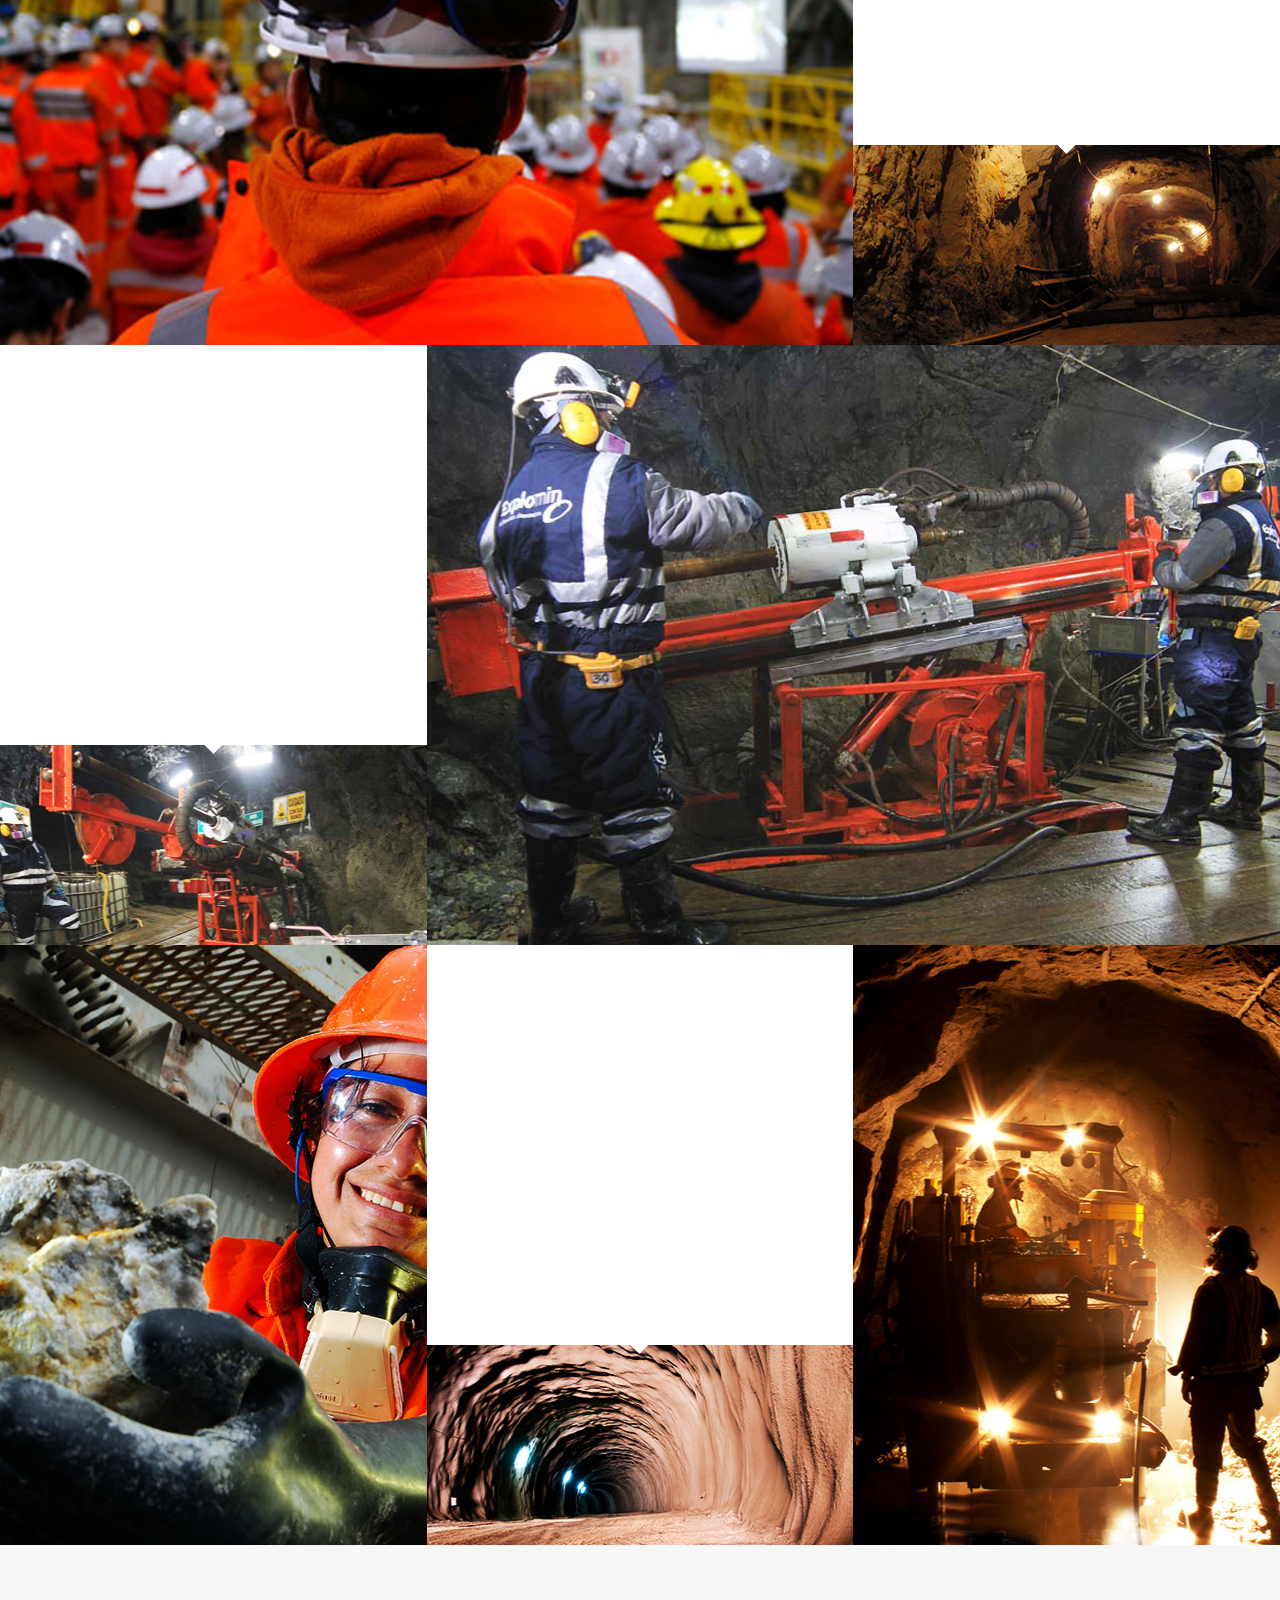
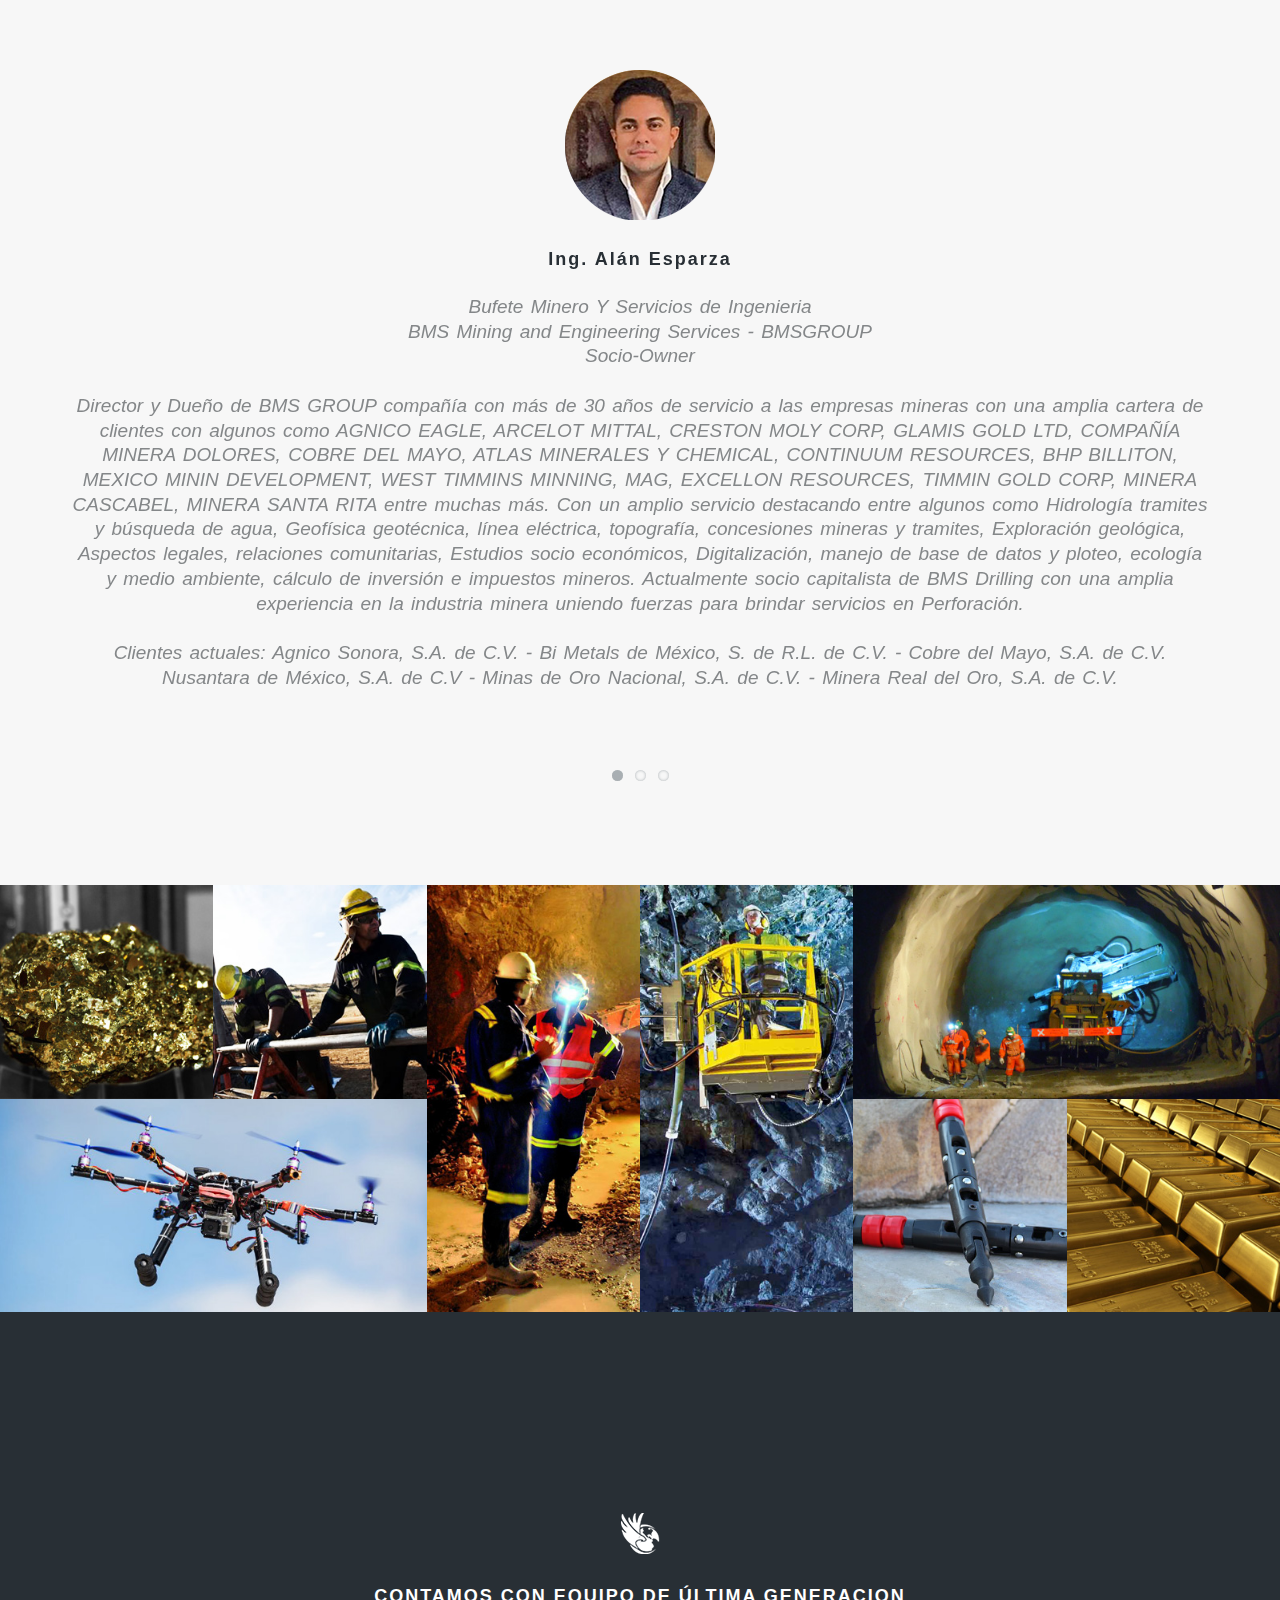
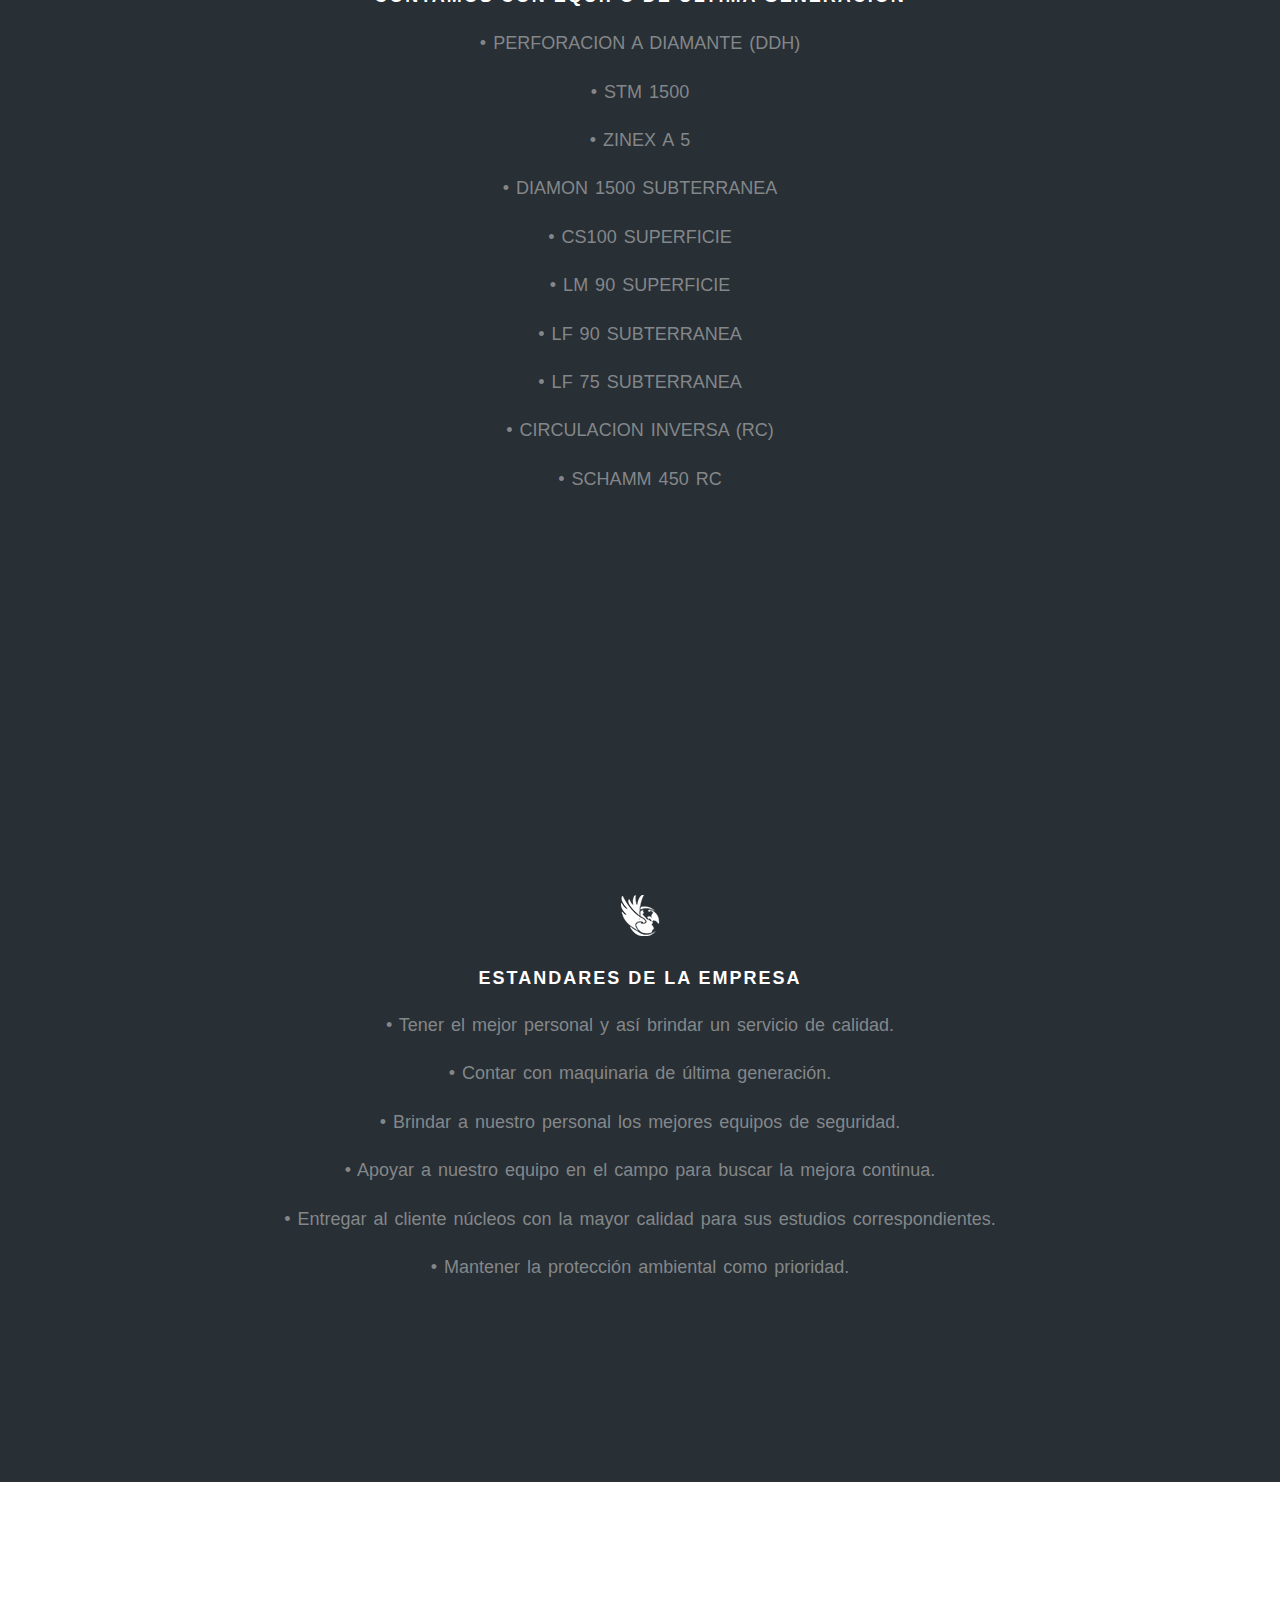
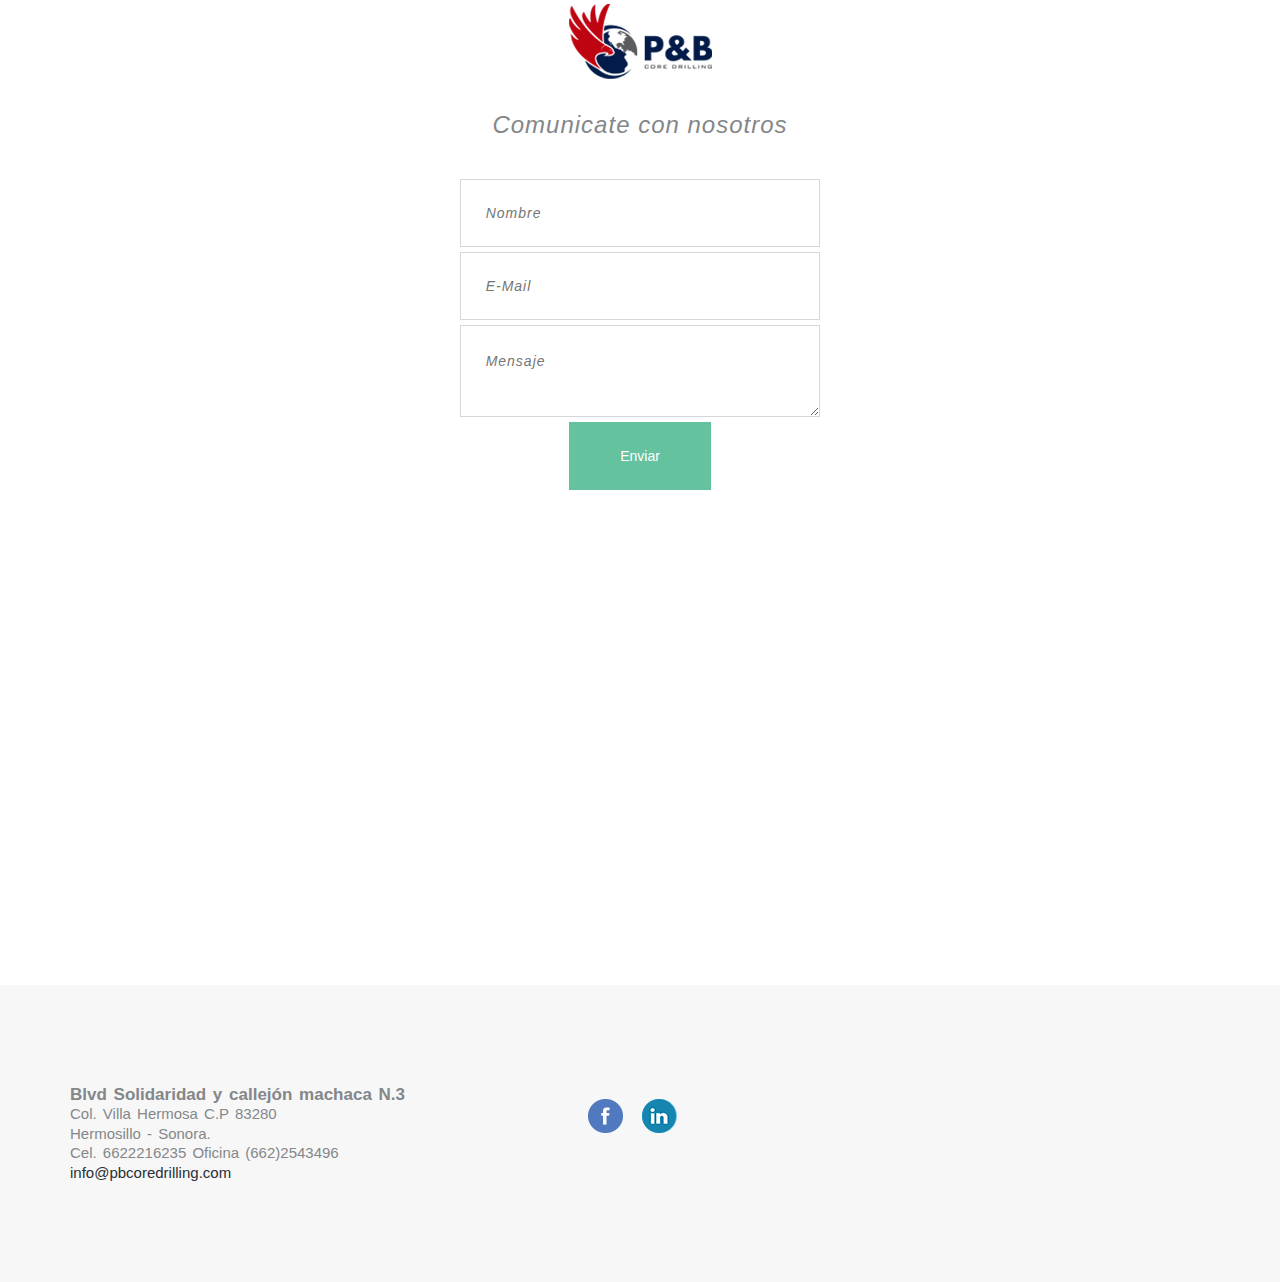
==== commit 451f4ad7: "menu items" ====
--- a/index.html
+++ b/index.html
@@ -33,9 +33,10 @@
 							<ul class="clearfix">
 								<li><a href="#empresa">Empresa</a></li>
 								<!--<li class="dot">.</li>-->
-								<li><a href="#equipo" class="r_spacer">Equipo</a></li>
+								<li><a href="#proyectos" class="r_spacer">Proyectos</a></li>
 								<li><a href="#servicios">Servicios</a></li>
 								<!--<li class="dot">.</li>-->
+								<li><a href="#estandares">Estandares</a></li>
 								<li><a href="#contacto">Contacto</a></li>
 							</ul>
 						</nav>
@@ -160,7 +161,7 @@
 				</div>
 			</div>
 		</section>
-		<div class="container-fluid" id="shop">
+		<div class="container-fluid" id="proyectos">
 			<div class="row">
 				<div id="effect" class="effects clearfix">
 					<div class="col-md-4 left nopadding">
@@ -168,7 +169,7 @@
 							<div class="img">
 								<img src="img/l1.jpg" alt="Leather Seats">
 								<div class="overlay">
-									<a href="http://google.com/" class="expand">PB Core Drilling</a>
+									<a href="#" class="expand">PB Core Drilling</a>
 									<a class="close-overlay hidden">x</a>
 								</div>
 							</div>
@@ -271,6 +272,21 @@
 		</div>
 </section>
 
+<section class="discover">
+<div class="container-fluid intro2" id="estandares">
+			<div class="row">
+				<div class="col-md-8 col-md-offset-2">
+					<h2 class="chain2">ESTANDARES DE LA EMPRESA</h1>
+					<p class="text-intro">• Tener el mejor personal y así brindar un servicio de calidad.</p>
+                    <p class="text-intro">• Contar con maquinaria de última generación.</p>
+                    <p class="text-intro">• Brindar a nuestro personal los mejores equipos de seguridad.</p>
+                    <p class="text-intro">• Apoyar a nuestro equipo en el campo para buscar la mejora continua.</p>
+                    <p class="text-intro">• Entregar al cliente núcleos con la mayor calidad para sus estudios correspondientes.</p>
+                    <p class="text-intro">• Mantener la protección ambiental como prioridad.</p>
+                </div>
+			</div>
+		</div>
+</section>
 		
 
 
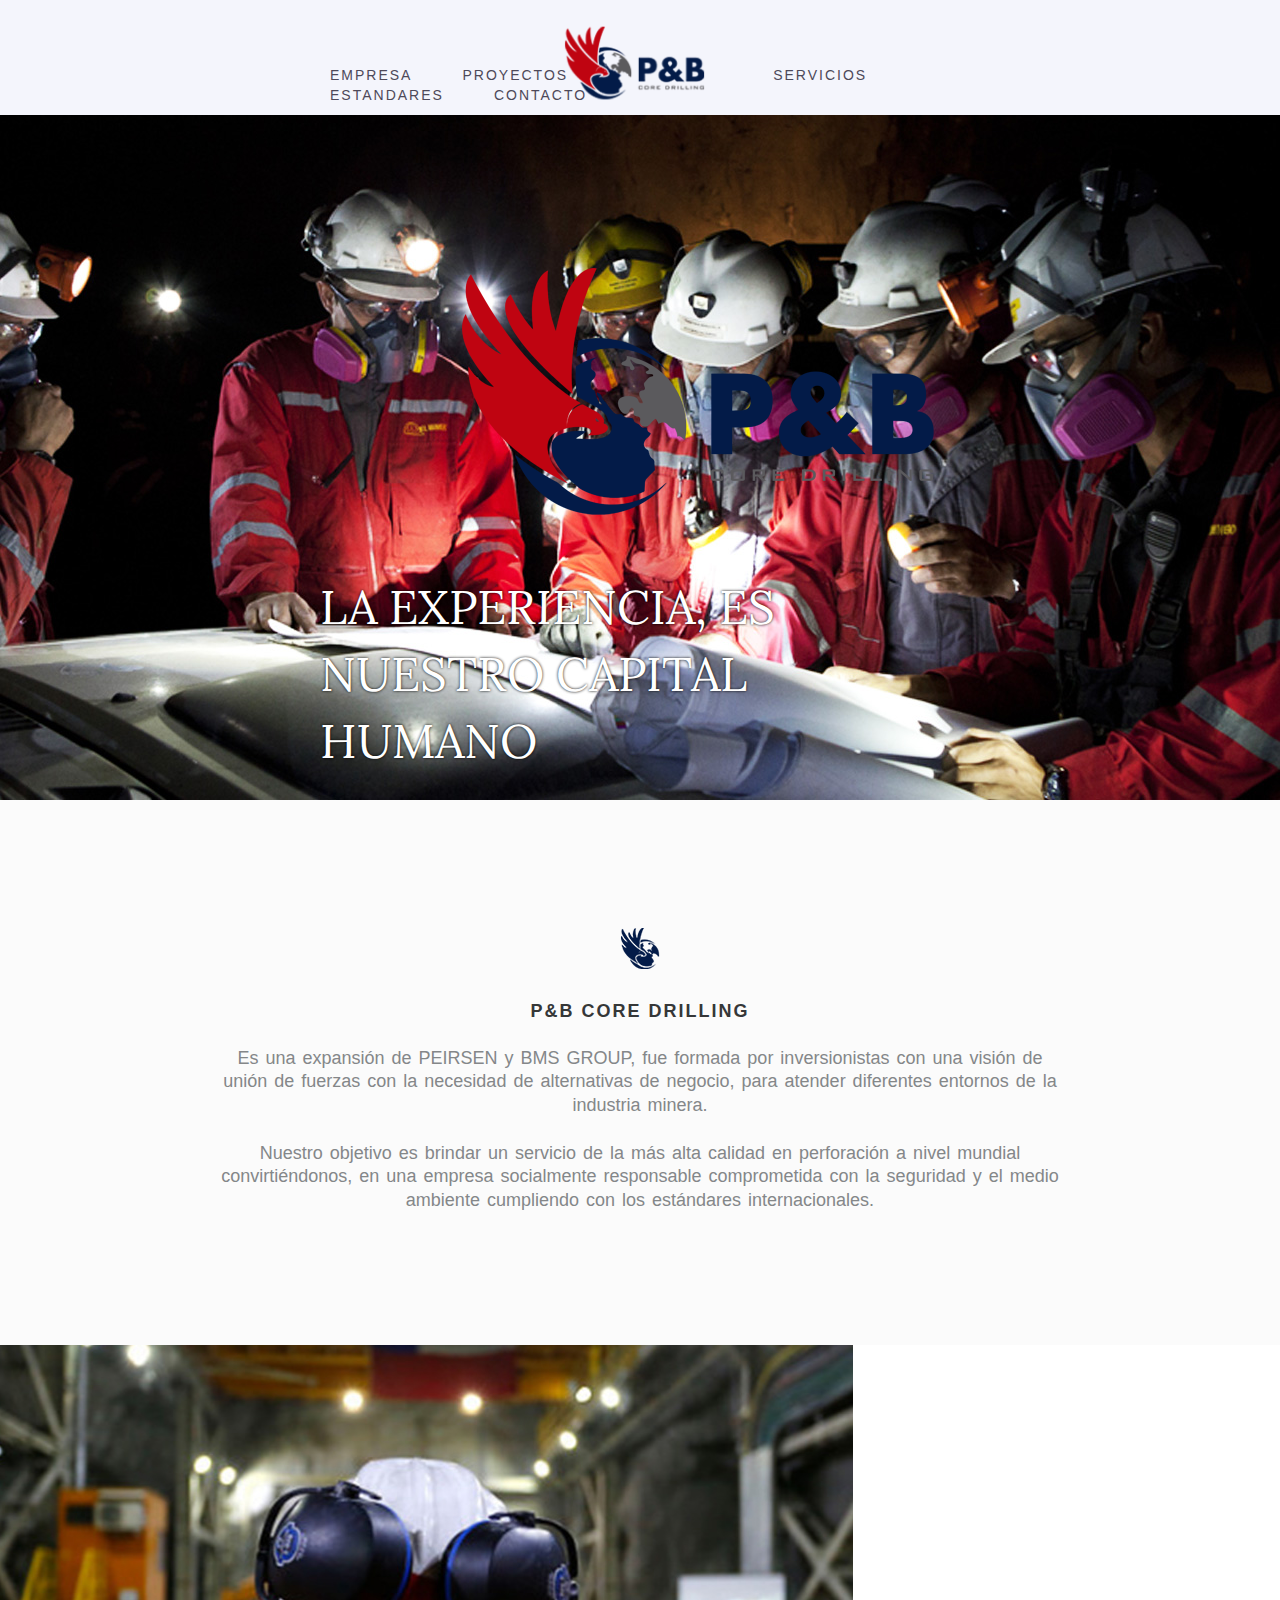
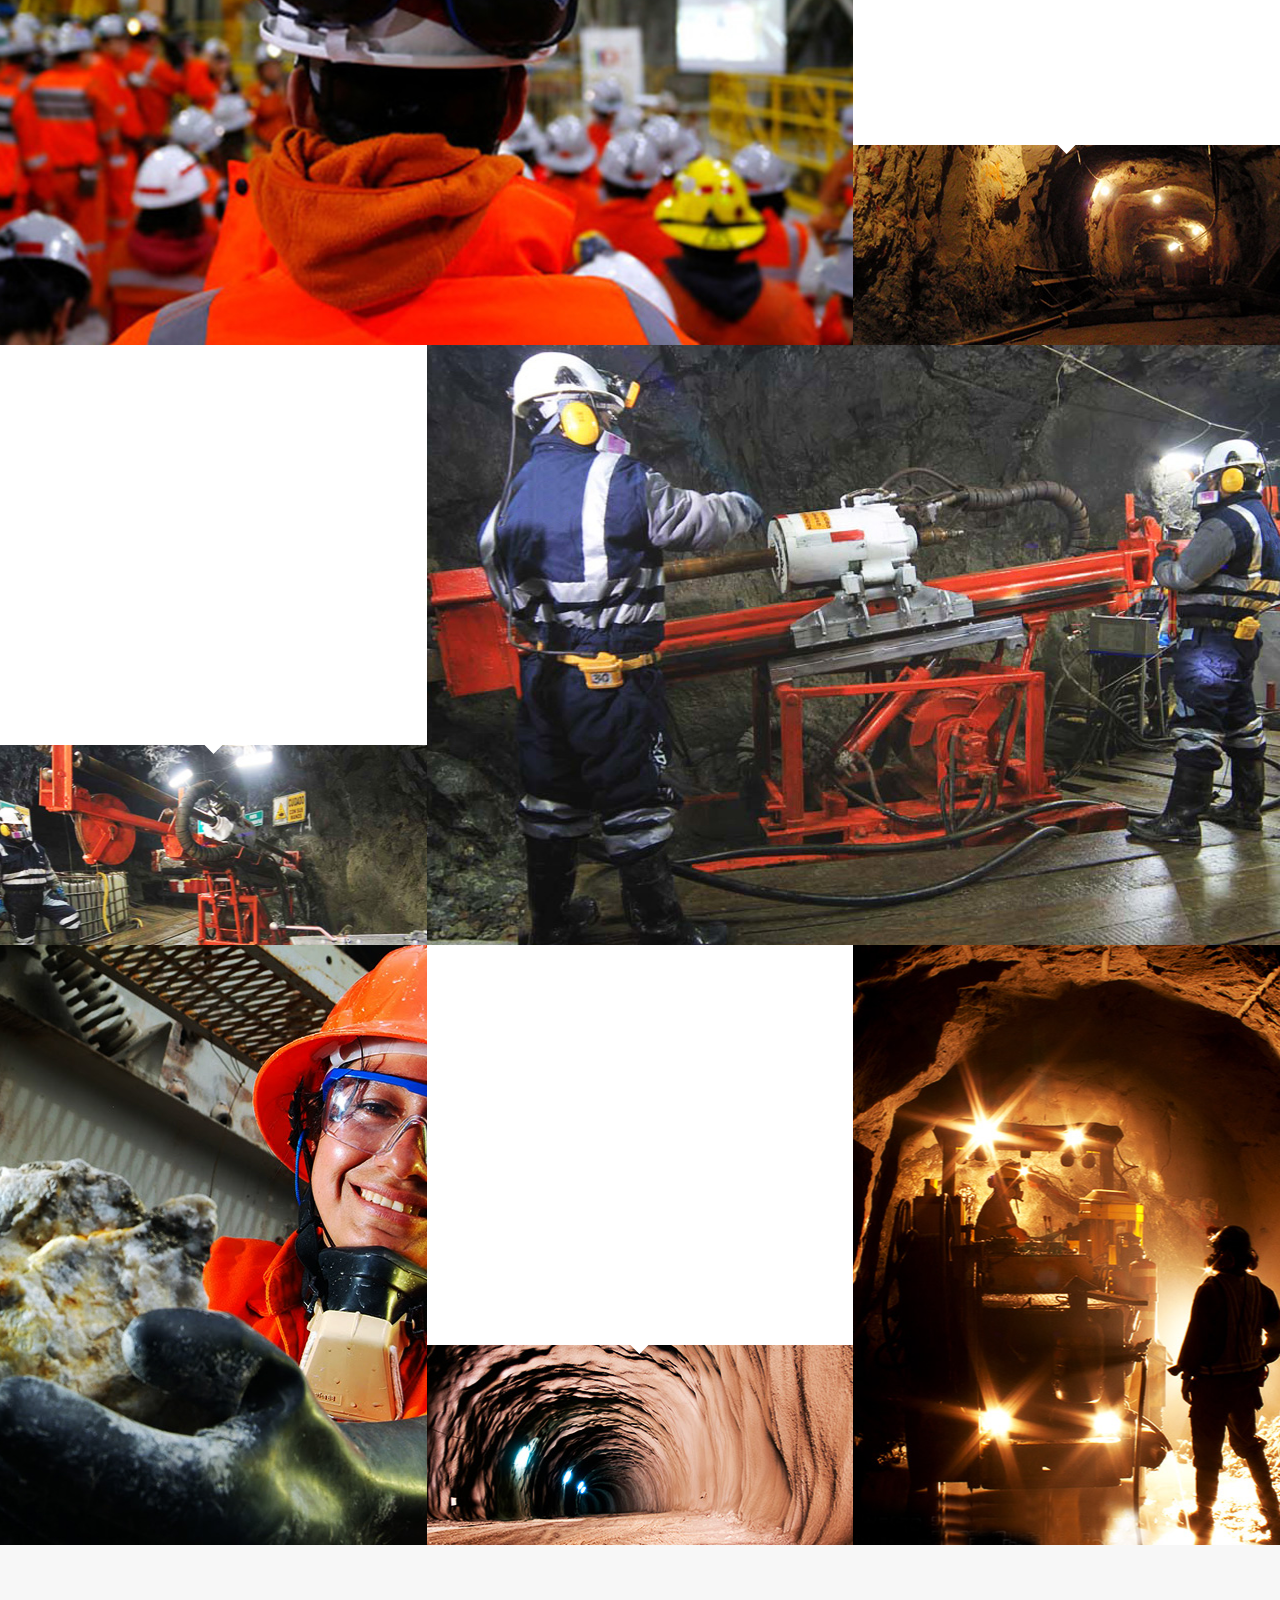
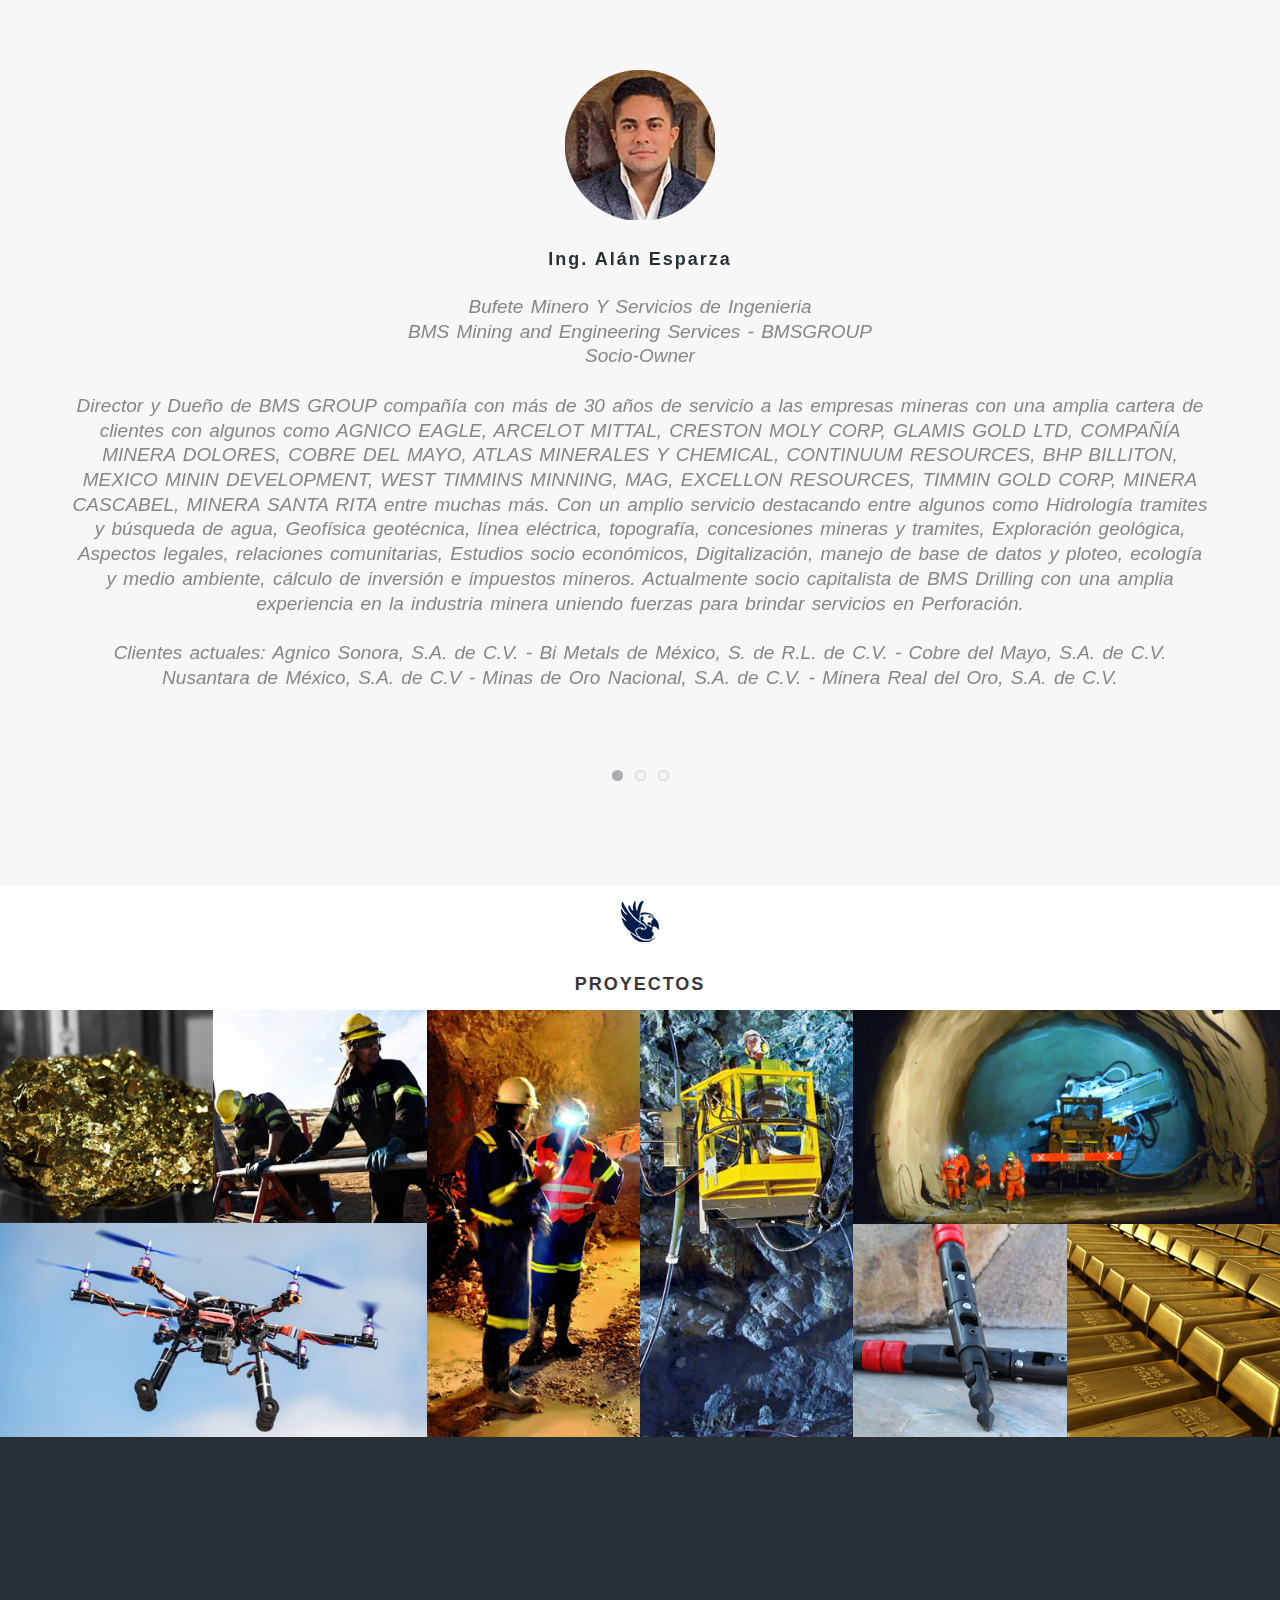
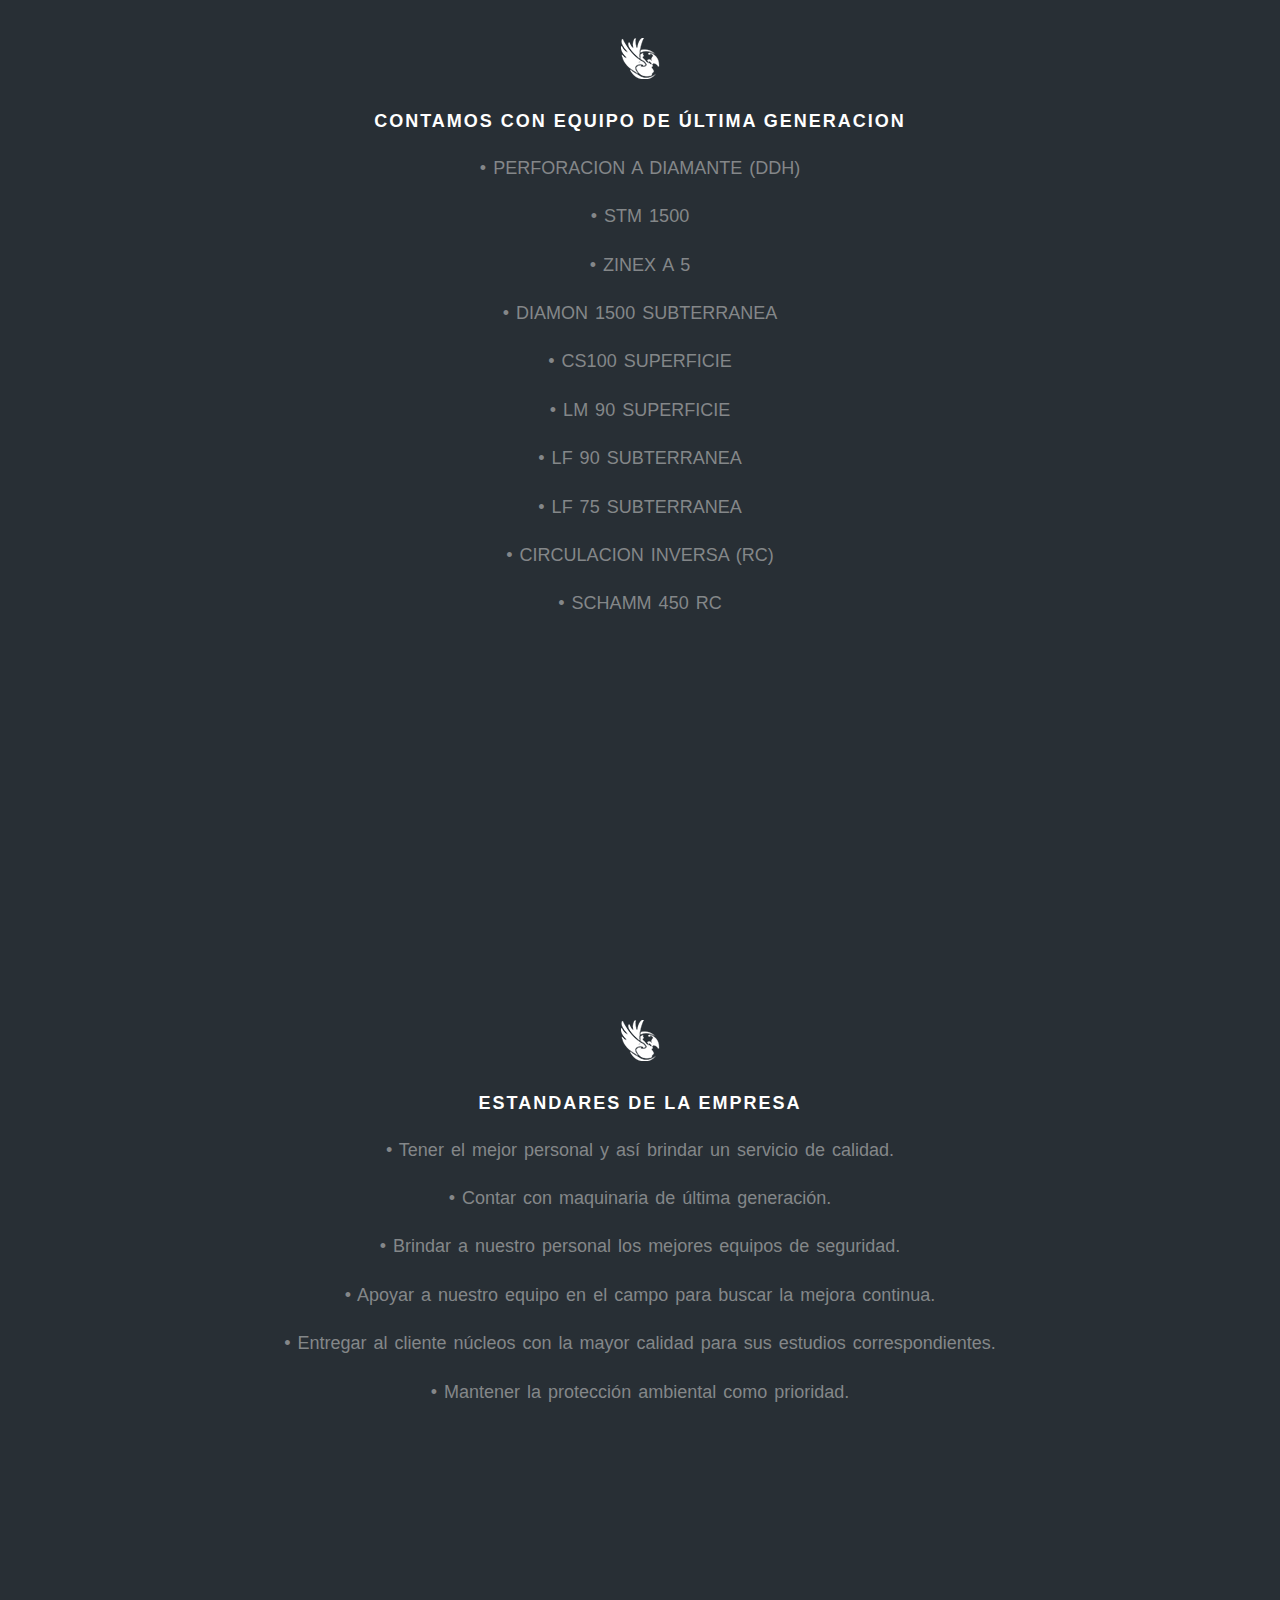
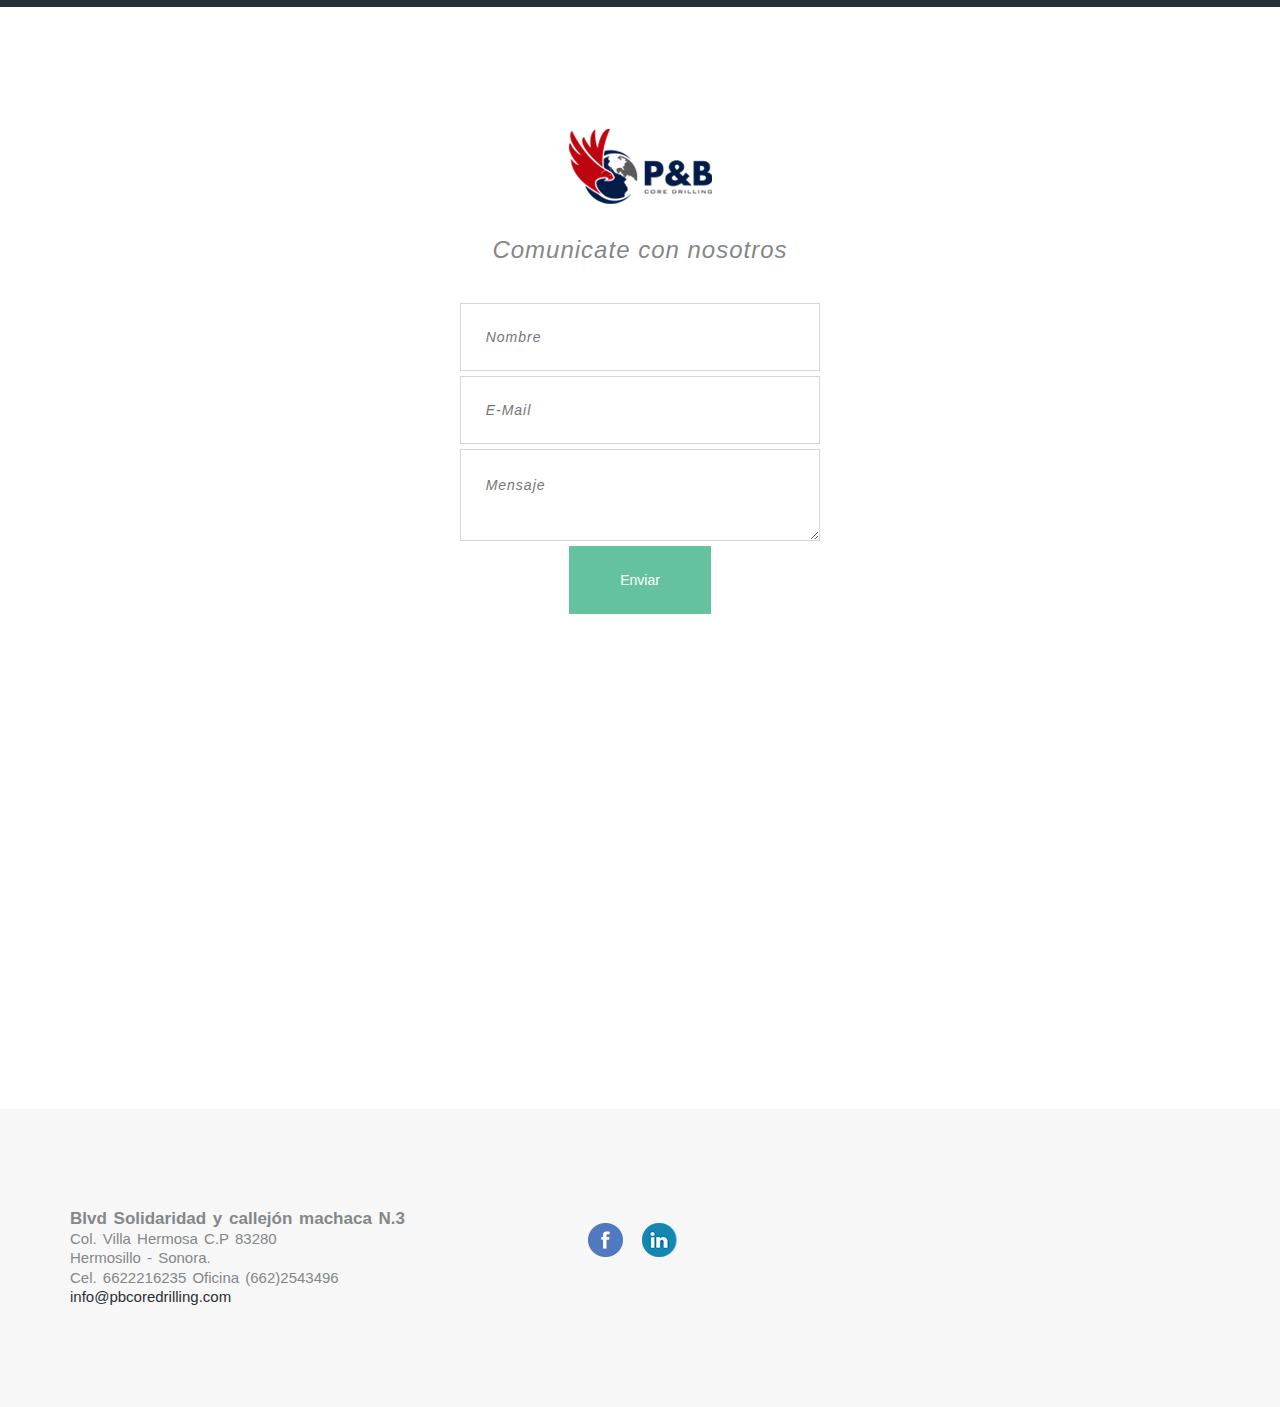
==== commit df1312d7: "add logo style and image modified" ====
--- a/index.html
+++ b/index.html
@@ -44,6 +44,9 @@
 				</div>
 			</div>
 			<div class="hero">
+				
+
+				<div class="logopbslider"></div>
 				<div class="herotext">LA EXPERIENCIA, ES NUESTRO CAPITAL HUMANO </div>
 
 			</div>
@@ -162,6 +165,7 @@
 			</div>
 		</section>
 		<div class="container-fluid" id="proyectos">
+		<h2 class="chain">Proyectos</h2>
 			<div class="row">
 				<div id="effect" class="effects clearfix">
 					<div class="col-md-4 left nopadding">
@@ -256,7 +260,7 @@
 <div class="container-fluid intro2" id="servicios">
 			<div class="row">
 				<div class="col-md-8 col-md-offset-2">
-					<h2 class="chain2">CONTAMOS CON EQUIPO DE ÚLTIMA GENERACION</h1>
+					<h2 class="chain2">CONTAMOS CON EQUIPO DE ÚLTIMA GENERACION</h2>
 					<p class="text-intro">• PERFORACION A DIAMANTE (DDH)</p>
                     <p class="text-intro">• STM 1500</p>
                     <p class="text-intro">• ZINEX A 5</p>
@@ -276,7 +280,7 @@
 <div class="container-fluid intro2" id="estandares">
 			<div class="row">
 				<div class="col-md-8 col-md-offset-2">
-					<h2 class="chain2">ESTANDARES DE LA EMPRESA</h1>
+					<h2 class="chain2">ESTANDARES DE LA EMPRESA</h2>
 					<p class="text-intro">• Tener el mejor personal y así brindar un servicio de calidad.</p>
                     <p class="text-intro">• Contar con maquinaria de última generación.</p>
                     <p class="text-intro">• Brindar a nuestro personal los mejores equipos de seguridad.</p>
@@ -423,7 +427,7 @@
 					<div class="col-md-4 footer-midcol">
 						<ul>
 							<li><a href="http://on.fb.me/1No3Vf4" class="facebook-icon">Facebook</a></li>
-							<li><a href="http://bit.ly/1S8n235" class="linkedin-icon">Pintrest</a></li>
+							<li><a href="http://bit.ly/1S8n235" class="linkedin-icon">Linkedin</a></li>
 						</ul>
 						<div class="clearfix"></div>
 					</div>
--- a/css/styles.css
+++ b/css/styles.css
@@ -174,6 +174,7 @@
 Headings
 ========================================================================== */
 h1.chain { text-align: center; text-transform: uppercase; color: #353738; letter-spacing: 2px; font-size: 18px; font-weight: 600; background: url(../img/cog-icon.png) no-repeat top center; padding-top: 75px; }
+h2.chain { text-align: center; text-transform: uppercase; color: #353738; letter-spacing: 2px; font-size: 18px; font-weight: 600; background: url(../img/cog-icon.png) no-repeat top center; padding-top: 75px; }
 h2.chain2 { text-align: center; text-transform: uppercase; color: #FFFFFF; letter-spacing: 2px; font-size: 18px; font-weight: 600; background: url(../img/cog-icon2.png) no-repeat top center; padding-top: 75px; }
 h2.frame { text-align: center; text-transform: uppercase; color: #353738; letter-spacing: 2px; font-size: 18px; font-weight: 600; background: url(../img/frame-icon.png) no-repeat top center; padding-top: 65px; margin-top: 70px; }
 h2.mech { text-align: center; text-transform: uppercase; color: #353738; letter-spacing: 2px; font-size: 18px; font-weight: 600; background: url(../img/mech-icon.png) no-repeat top center; padding-top: 65px; margin-top: 70px; }
@@ -207,6 +208,18 @@
     font-size: 47px;
     font-family: 'Lora', serif;
     text-shadow: 0 0 3px #000;
+}
+.logopbslider{
+    background: url(../img/pb_core_drilling.png) no-repeat center center;
+    width: 500px;
+    height: 250px;
+    position: absolute;
+    top: 50%;
+    left: 50%;
+    margin-top: -15%;
+    margin-left: -15%;
+    background-size: contain;
+    background-position: center center;
 }
 nav { height: 85px; margin-top: 30px; position: relative; }
 .logo-holder { 
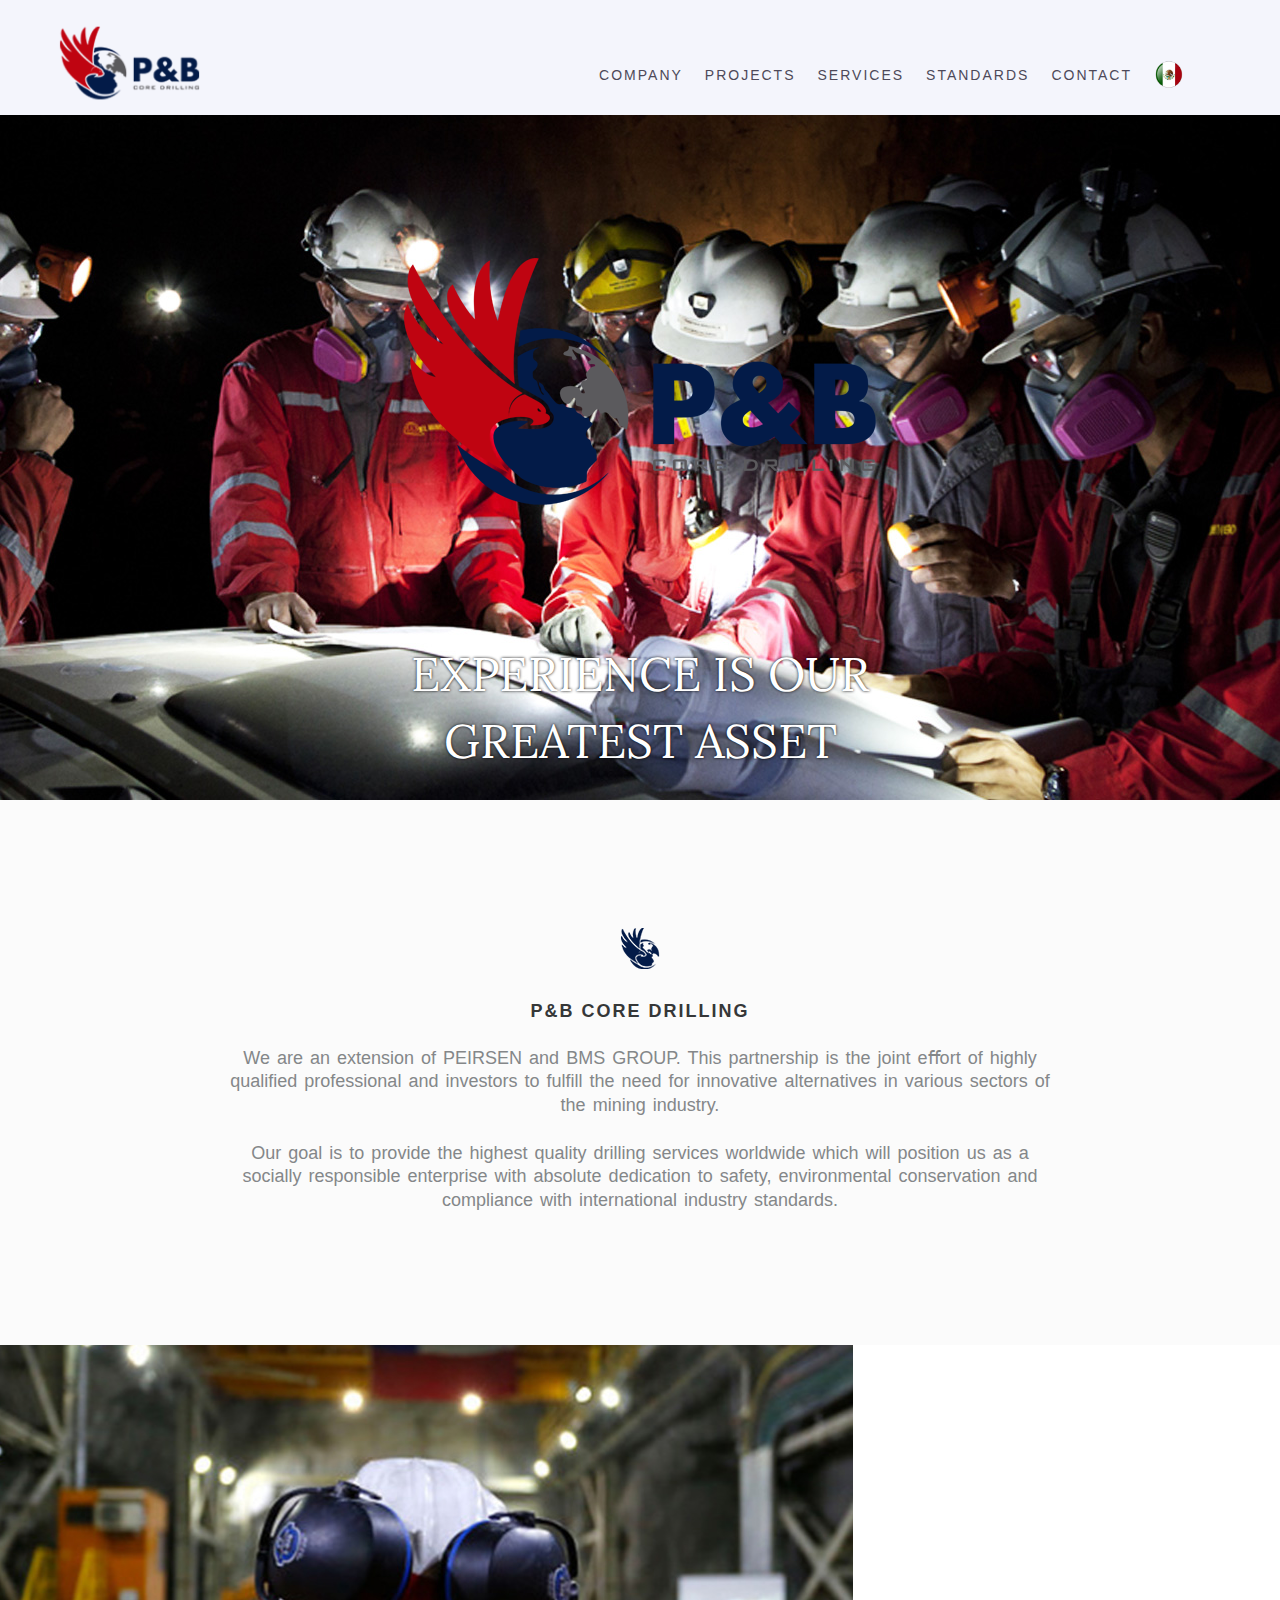
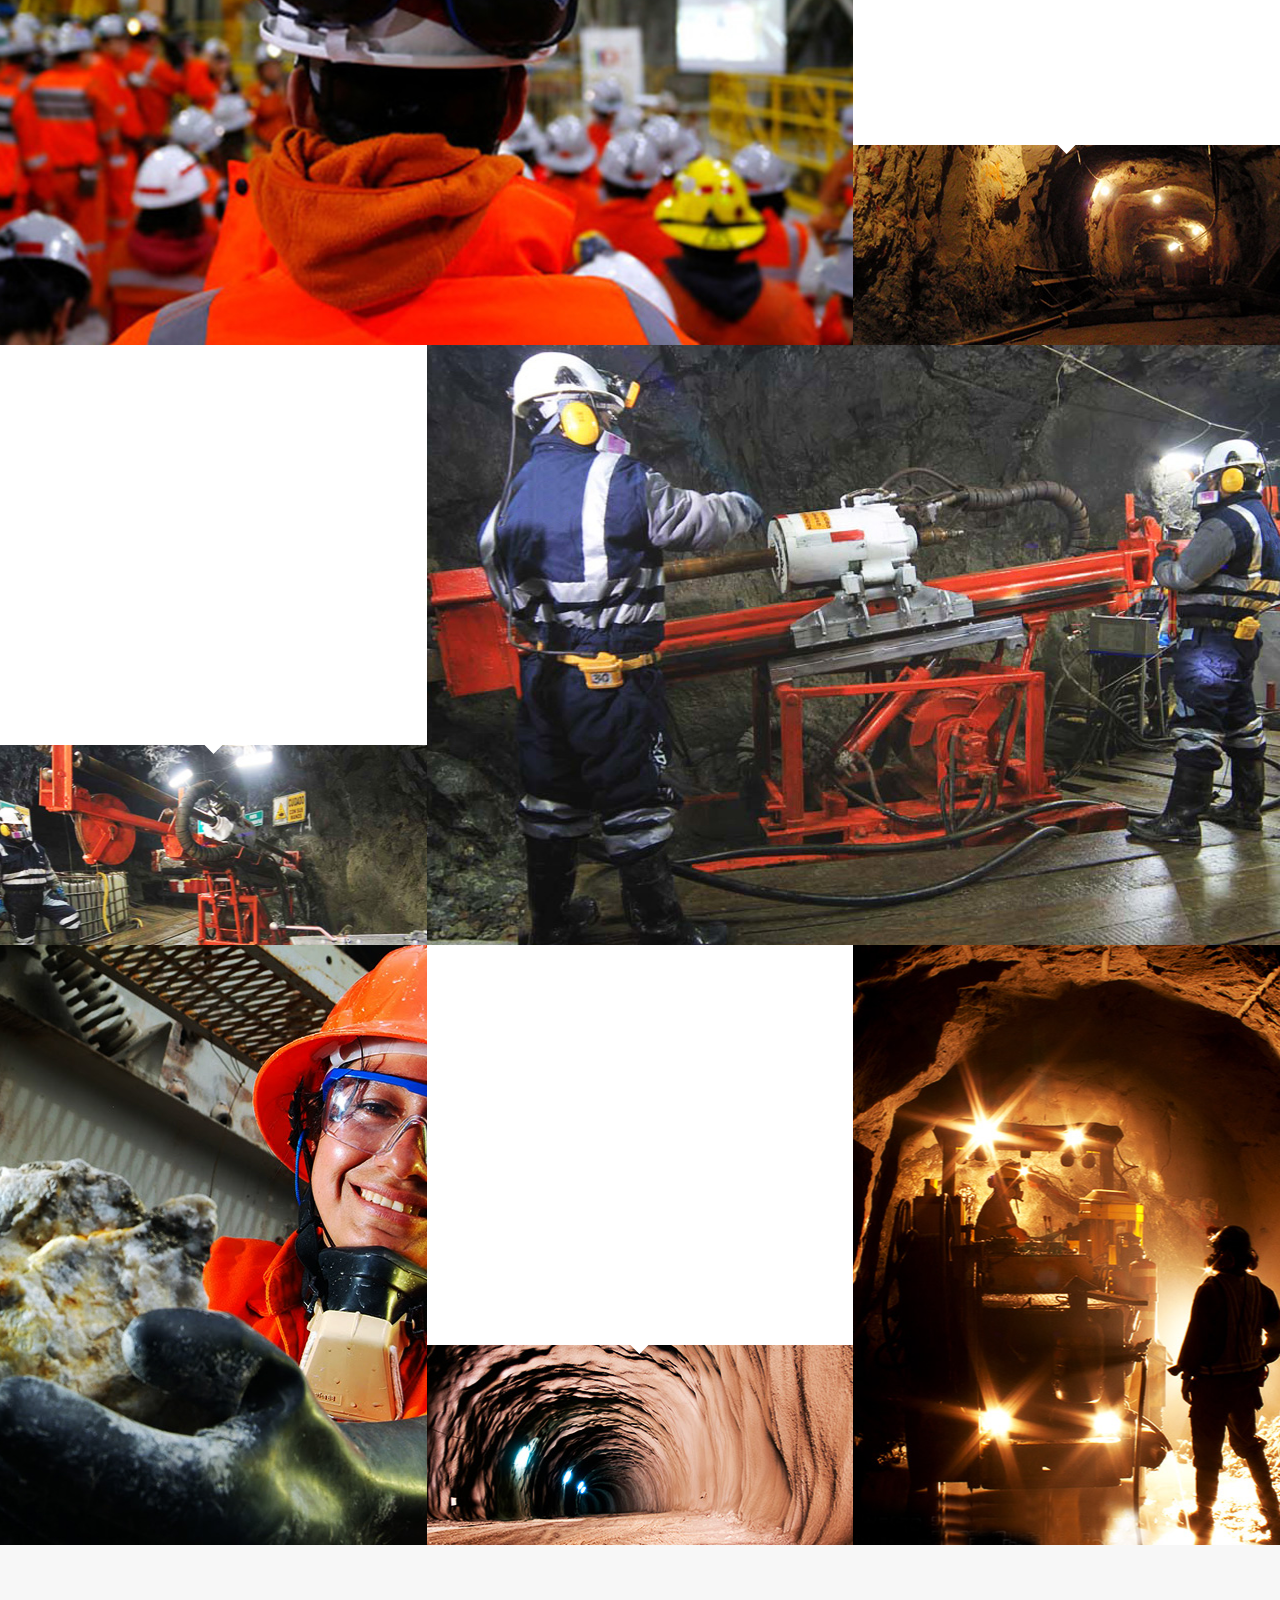
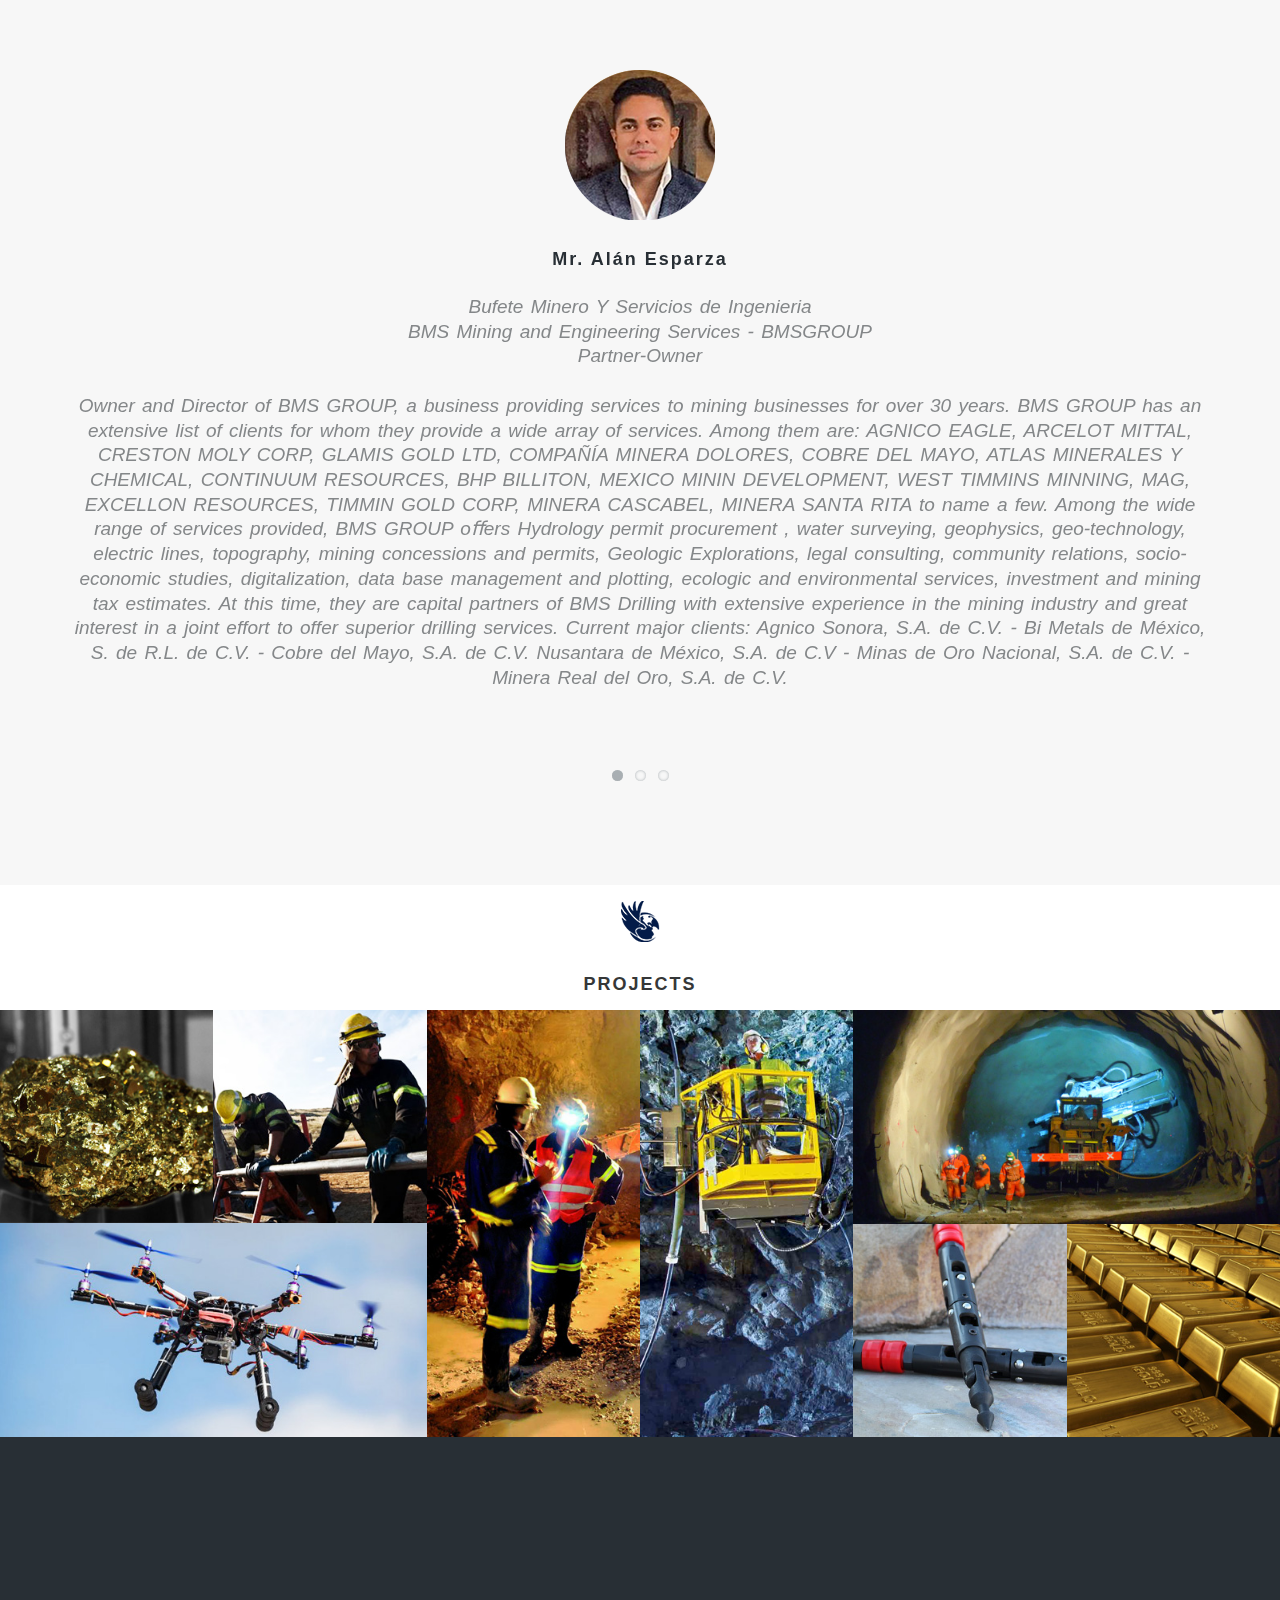
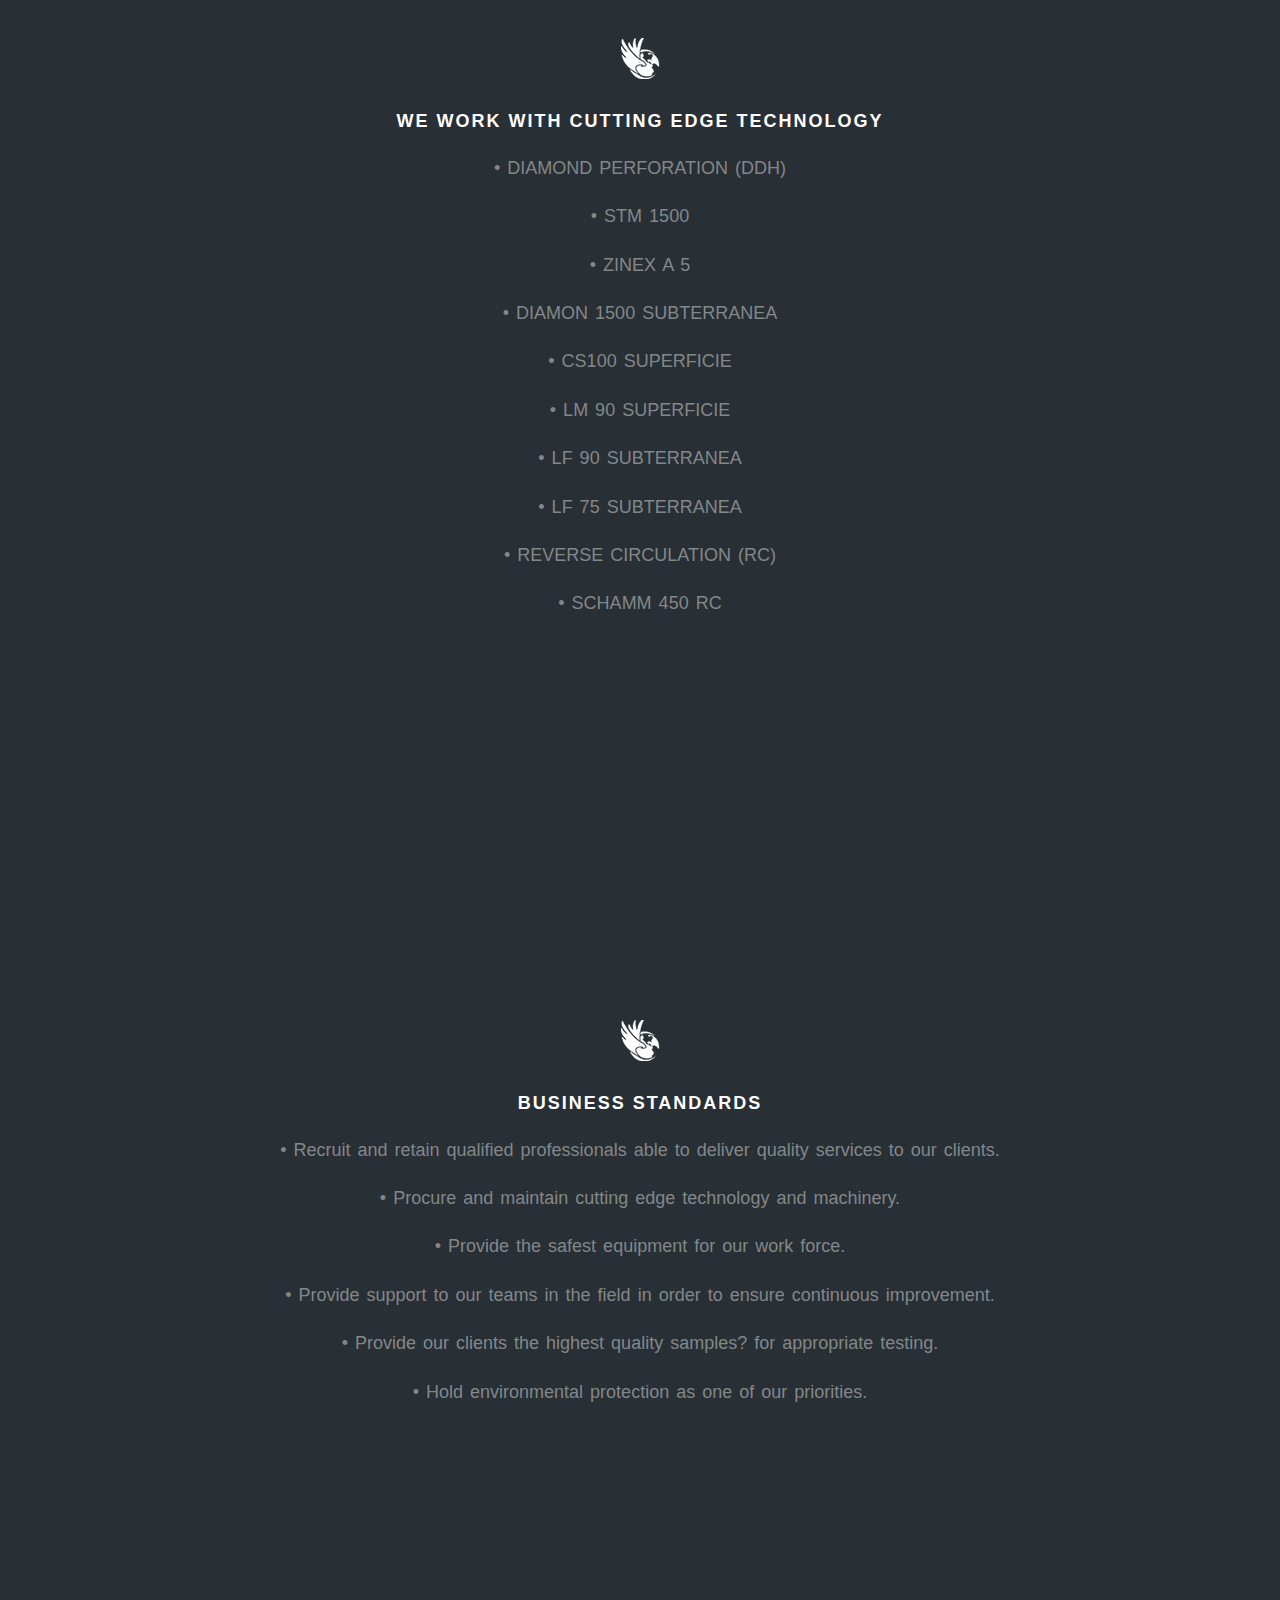
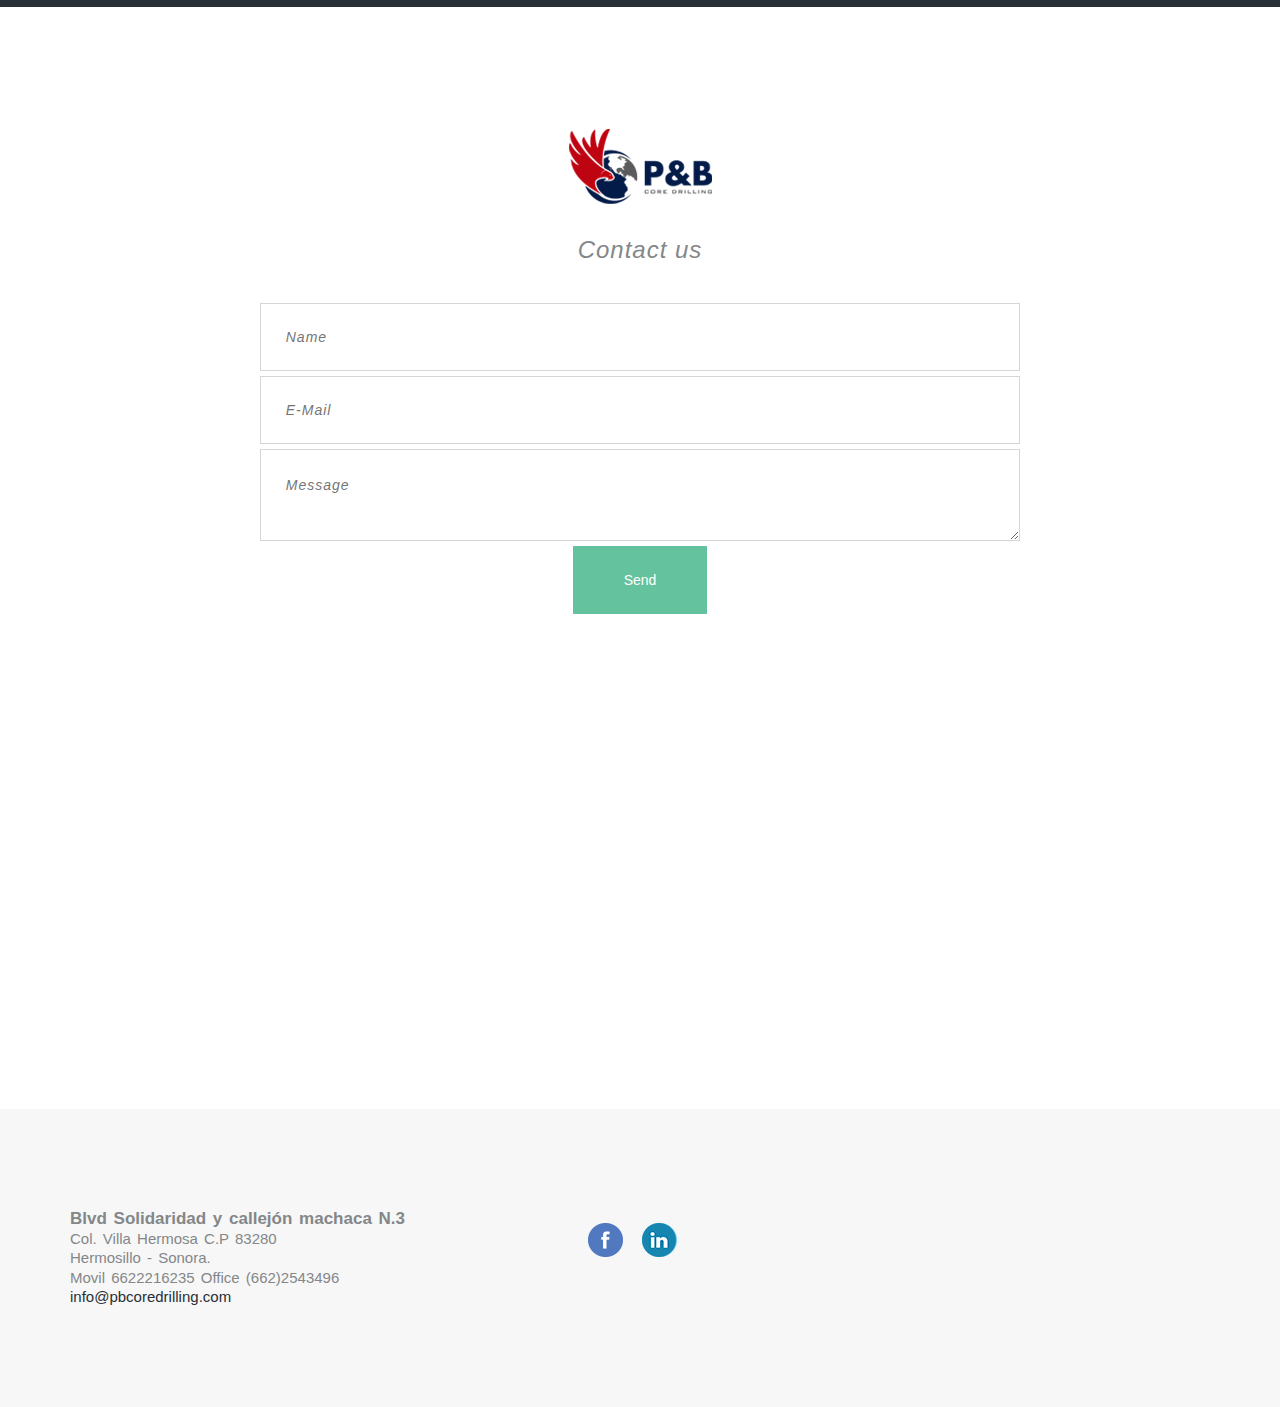
==== commit d8a0d93e: "language flag, menu and styles corrections" ====
--- a/index.html
+++ b/index.html
@@ -27,27 +27,28 @@
 					</div>
 				</div>
 				<div class="row">
-					<div class="col-md-8 col-md-offset-2">
+					<div class="">
+					<!--<div class="col-md-8 col-md-offset-2">-->
 						<nav>
 							<div class="logo-holder"></div>
 							<ul class="clearfix">
-								<li><a href="#empresa">Empresa</a></li>
+								<li><a href="index2.html"><img src="img/espanol.png" alt="Spanish" class="sel-idiomas"></a></li>						
+								<li><a href="#contact">Contact</a></li>
+								<li><a href="#standars">Standards</a></li>
+								<li><a href="#services">Services</a></li>
+								<li><a href="#projects" class="r_spacer">Projects</a></li>								
+								<li><a href="#empresa">Company</a></li>	
 								<!--<li class="dot">.</li>-->
-								<li><a href="#proyectos" class="r_spacer">Proyectos</a></li>
-								<li><a href="#servicios">Servicios</a></li>
 								<!--<li class="dot">.</li>-->
-								<li><a href="#estandares">Estandares</a></li>
-								<li><a href="#contacto">Contacto</a></li>
 							</ul>
 						</nav>
 					</div>
 				</div>
 			</div>
-			<div class="hero">
-				
-
-				<div class="logopbslider"></div>
-				<div class="herotext">LA EXPERIENCIA, ES NUESTRO CAPITAL HUMANO </div>
+			<div class="hero slider_con_logo">
+
+				<div class="logopbslider0"></div>
+				<div class="herotext">EXPERIENCE IS OUR GREATEST ASSET</div>
 
 			</div>
 		</header>
@@ -56,8 +57,8 @@
 			<div class="row">
 				<div class="col-md-8 col-md-offset-2">
 					<h1 class="chain">P&B Core Drilling</h1>
-					<p class="text-intro">Es una expansión de PEIRSEN y BMS GROUP, fue formada por inversionistas con una visión de unión de fuerzas con la necesidad de alternativas de negocio, para atender diferentes entornos de la industria minera.</p>
-                    <p class="text-intro">Nuestro objetivo es brindar un servicio de la más alta calidad en perforación a nivel mundial convirtiéndonos, en una empresa socialmente responsable comprometida con la seguridad y el medio ambiente cumpliendo con los estándares internacionales.</p>
+					<p class="text-intro">We are an extension of PEIRSEN and BMS GROUP. This partnership is the joint eﬀort of highly qualiﬁed professional and investors to fulﬁll the need for innovative alternatives in various sectors of the mining industry.</p>
+                    <p class="text-intro">Our goal is to provide the highest quality drilling services worldwide which will position us as a socially responsible enterprise with absolute dedication to safety, environmental conservation and compliance with international industry standards.</p>
 				</div>
 			</div>
 		</div>
@@ -68,8 +69,8 @@
 				</div>
 				<div class="col-md-4 section-text nopadding">
 					<div class="wp4">
-						<h2 class="frame">Misión</h2>
-						<p>Es brindarle el mejor servicio de perforación a diamante en superﬁcie y subterránea con los más altos estándares de calidad y seguridad, en los plazos comprometidos.</p>
+						<h2 class="frame">Mission</h2>
+						<p>To provide superior and timely surface and subterraneous diamond drilling services as leaders in compliance with the highest quality and safety industry standards.</p>
 						<div class="thin-sep"></div>
 					</div>
 					<div class="small-featured-img seat-red">
@@ -80,8 +81,8 @@
 			<div class="row">
 				<div class="col-md-4 section-text nopadding">
 					<div class="wp5">
-						<h2 class="mech">Visión</h2>
-						<p>Posicionarnos como una compañía de clase mundial con la solución a sus necesidades de perforación gestionando la excelencia en calidad y a su vez comprometiéndonos con el medio ambiente.</p>
+						<h2 class="mech">Vision</h2>
+						<p>To become a world class enterprise with the best solutions for your drilling needs known for unsurpassed excellence, quality and environmental protection.</p>
 						<div class="thin-sep"></div>
 					</div>
 					<div class="small-featured-img seat-black">
@@ -100,8 +101,8 @@
 				</div>
 				<div class="col-md-4 section-text nopadding">
 					<div class="wp6">
-						<h2 class="front-frame">Valores</h2>
-						<p>Compromiso • Respeto • Conﬁanza • Honestidad • Responsabilidad</p>
+						<h2 class="front-frame">Values</h2>
+						<p>Commitment • Respect • Trustworthiness • Honesty • Responsability</p>
 						<div class="thin-sep"></div>
 					</div>
 					<div class="small-featured-img frame-red">
@@ -120,20 +121,21 @@
 								<li>
 									<div class="flex-alan-icon"></div>
 									<h2 class="twitter-post-username">
-									<a href="#">Ing. Alán Esparza</a> <span></span>
+									<a href="#">Mr. Alán Esparza</a> <span></span>
 									</h2>
 									<p class="twitter-post">Bufete Minero Y Servicios de Ingenieria<br>
 
 BMS Mining and Engineering Services - BMSGROUP<br>
 
-Socio-Owner<br><br>
-
-Director y Dueño de BMS GROUP compañía con más de 30 años de servicio a las empresas mineras con una amplia cartera de clientes con algunos como AGNICO EAGLE, ARCELOT MITTAL, CRESTON MOLY CORP, GLAMIS GOLD LTD, COMPAÑÍA MINERA DOLORES, COBRE DEL MAYO, ATLAS MINERALES Y CHEMICAL, CONTINUUM RESOURCES, BHP BILLITON, MEXICO MININ DEVELOPMENT, WEST TIMMINS MINNING, MAG, EXCELLON RESOURCES, TIMMIN GOLD CORP, MINERA CASCABEL, MINERA SANTA RITA entre muchas más.
-
-Con un amplio servicio destacando entre algunos como Hidrología tramites y búsqueda de agua, Geofísica geotécnica, línea eléctrica, topografía, concesiones mineras y tramites, Exploración geológica, Aspectos legales, relaciones comunitarias, Estudios socio económicos, Digitalización, manejo de base de datos y ploteo, ecología y medio ambiente, cálculo de inversión e impuestos mineros.
-
-Actualmente socio capitalista de BMS Drilling con una amplia experiencia en la industria minera uniendo fuerzas para brindar servicios en Perforación.<br><br> Clientes actuales:
-
+Partner-Owner<br><br>
+
+Owner and Director of BMS GROUP, a business providing services to mining businesses for over 30 years. BMS GROUP has an extensive list of clients for whom they provide a wide array of services. Among them are: AGNICO EAGLE, ARCELOT MITTAL, CRESTON MOLY CORP, GLAMIS GOLD LTD, COMPAÑÍA MINERA DOLORES, COBRE DEL MAYO, ATLAS MINERALES Y CHEMICAL, CONTINUUM RESOURCES, BHP BILLITON, MEXICO MININ DEVELOPMENT, WEST TIMMINS MINNING, MAG, EXCELLON RESOURCES, TIMMIN GOLD CORP, MINERA CASCABEL, MINERA SANTA RITA to name a few.
+
+Among the wide range of services provided, BMS GROUP oﬀers Hydrology permit procurement , water surveying, geophysics, geo-technology, electric lines, topography, mining concessions and permits, Geologic Explorations, legal consulting, community relations, socio-economic studies, digitalization, data base management and plotting, ecologic and environmental services, investment and mining tax estimates.
+
+At this time, they are capital partners of BMS Drilling with extensive experience in the mining industry and great interest in a joint effort to offer superior drilling services.
+
+Current major clients:
 Agnico Sonora, S.A. de C.V. - Bi Metals de México, S. de R.L. de C.V. - Cobre del Mayo, S.A. de C.V.
 
 Nusantara de México, S.A. de C.V - Minas de Oro Nacional, S.A. de C.V. - Minera Real del Oro, S.A. de C.V.</p>
@@ -141,22 +143,22 @@
 								<li>
 									<div class="flex-pb-icon"></div>
 									<h2 class="twitter-post-username">
-									<a href="#">Ing. Jesús Arredondo</a> <span></span>
+									<a href="#">Mr. Jesús Arredondo</a> <span></span>
 									</h2>
-									<p class="twitter-post">Actual dueño de PEIRSEN, una empresa socialmente responsable dedicada a los servicios de venta de equipo, mantenimiento preventivo y correctivo para el área de generación de energía neumática, hidráulica, bombeo y eléctrica. Ubicado como uno de los mejores proveedores en la industria minera, aeroespacial, automotriz e industria en general por sus servicios y equipos de la mejor calidad y eﬁciencia en el mercado por más de 15 años.<br><br>
-
-Algunos de los clientes mineros más destacados son Agnico Eagle, Cobre del Mayo, Bimetals, Minera Corner Bay, Timmins Gold Corp, Minera la Herradura (Fresnillo PLC), Grupo Mexico, por mencionar algunas.<br><br>
-
-Hoy en día uniendo y fusionando fuerzas con BMS Group para crear una empresa de perforación de la más alta calidad y con el mejor personal de trayectoria inigualable para asegurarle a nuestros clientes la satisfacción TOTAL de nuestros servicios. </p>
+									<p class="twitter-post">Owner of PEIRSEN, a socially responsible business dedicated to the sale of industrial equipment as well as remedial and preventative maintenance services for pneumatic, hydraulic and electric power generating machinery. For the past 15 years, PEIRSEN has been regarded as one of the best distributors and service providers in the mining, aerospace, automotive and industrial markets for the quality of their equipment, and efficiency of their services.<br><br>
+
+Some of their most recognized mining customers include: Agnico Eagle, Cobre del Mayo, Bimetals, Minera CornerBay, Timmins Gold Corp, Minera la Herradura (Fresnillo PLC), GrupoMexico, to name a few.<br><br>
+
+At this time, they join P&B CORE DRILLING in an eﬀort to fuse their strengths together creating an enterprise dedicated to the highest quality drilling with the best team of professionals with unsurpassed expertise and professional track records, ensuring our clients COMPLETE satisfaction with our services. </p>
 								</li>
 								<li>
 									<div class="flex-synthia-icon"></div>
 									<h2 class="twitter-post-username">
-									<a href="#">Lic. Synthia Gutiérrez</a> <span></span>
+									<a href="#">Ms. Synthia Gutiérrez</a> <span></span>
 									</h2>
-									<p class="twitter-post">Colaboro con la creación de MADAI Drilling en 2014 desempeñándose en el puesto de Administrador ﬁnanciero, en la actualidad contando ya con 8 años de experiencia en el ramo minero.<br><br>
-
-Teniendo una trayectoria de calidad mundial en una de las empresas más grandes a nivel internacional en perforación y exploración minera como LANDDRILL INC, con intercompañias en Canadá, USA, México y Nicaragua Teniendo los conocimientos para llevar al frente a BMS Drilling.</p>
+									<p class="twitter-post">Financial Administrator at MADAI Drilling and key collaborator during its inception phase in 2014. Ms. Gutiérrez has eight years of experience in the mining industry.<br><br>
+
+Her worldwide track record is backed by one of the biggest international drilling and mining exploration service providers, LANDDRILL INC, and its collaborating partners in Canada, USA, México and Nicaragua. She is a knowledgeable and vital leadership asset at P&B CORE DRILLING.</p>
 								</li>
 							</ul>
 						</div>
@@ -164,16 +166,16 @@
 				</div>
 			</div>
 		</section>
-		<div class="container-fluid" id="proyectos">
-		<h2 class="chain">Proyectos</h2>
-			<div class="row">
-				<div id="effect" class="effects clearfix">
+		<div class="container-fluid" id="projects">
+		<h2 class="chain">Projects</h2>
+			<div class="row">
+					<div id="effect" class="effects clearfix">
 					<div class="col-md-4 left nopadding">
 						<div class="left-box-1">
 							<div class="img">
 								<img src="img/l1.jpg" alt="Leather Seats">
 								<div class="overlay">
-									<a href="#" class="expand">PB Core Drilling</a>
+									<a href="" class="expand">PB Core Drilling</a>
 									<a class="close-overlay hidden">x</a>
 								</div>
 							</div>
@@ -257,11 +259,11 @@
 
 
 <section class="discover">
-<div class="container-fluid intro2" id="servicios">
+<div class="container-fluid intro2" id="services">
 			<div class="row">
 				<div class="col-md-8 col-md-offset-2">
-					<h2 class="chain2">CONTAMOS CON EQUIPO DE ÚLTIMA GENERACION</h2>
-					<p class="text-intro">• PERFORACION A DIAMANTE (DDH)</p>
+					<h2 class="chain2">WE WORK WITH CUTTING EDGE TECHNOLOGY</h2>
+					<p class="text-intro">• DIAMOND PERFORATION (DDH)</p>
                     <p class="text-intro">• STM 1500</p>
                     <p class="text-intro">• ZINEX A 5</p>
                     <p class="text-intro">• DIAMON 1500 SUBTERRANEA</p>
@@ -269,7 +271,7 @@
                     <p class="text-intro">• LM 90 SUPERFICIE</p>
                     <p class="text-intro">• LF 90 SUBTERRANEA</p>
                     <p class="text-intro">• LF 75 SUBTERRANEA</p>
-                    <p class="text-intro">• CIRCULACION INVERSA (RC)</p>
+                    <p class="text-intro">• REVERSE CIRCULATION (RC)</p>
                     <p class="text-intro">• SCHAMM 450 RC</p>
 				</div>
 			</div>
@@ -277,35 +279,39 @@
 </section>
 
 <section class="discover">
-<div class="container-fluid intro2" id="estandares">
+<div class="container-fluid intro2" id="standards">
 			<div class="row">
 				<div class="col-md-8 col-md-offset-2">
-					<h2 class="chain2">ESTANDARES DE LA EMPRESA</h2>
-					<p class="text-intro">• Tener el mejor personal y así brindar un servicio de calidad.</p>
-                    <p class="text-intro">• Contar con maquinaria de última generación.</p>
-                    <p class="text-intro">• Brindar a nuestro personal los mejores equipos de seguridad.</p>
-                    <p class="text-intro">• Apoyar a nuestro equipo en el campo para buscar la mejora continua.</p>
-                    <p class="text-intro">• Entregar al cliente núcleos con la mayor calidad para sus estudios correspondientes.</p>
-                    <p class="text-intro">• Mantener la protección ambiental como prioridad.</p>
+					<h2 class="chain2">BUSINESS STANDARDS</h2>
+					<p class="text-intro">• Recruit and retain qualiﬁed professionals able to deliver quality services to our clients.</p>
+                    <p class="text-intro">• Procure and maintain cutting edge technology and machinery.</p>
+                    <p class="text-intro">• Provide the safest equipment for our work force.</p>
+                    <p class="text-intro">• Provide support to our teams in the ﬁeld in order to ensure continuous improvement.</p>
+                    <p class="text-intro">• Provide our clients the highest quality samples? for appropriate testing.</p>
+                    <p class="text-intro">• Hold environmental protection as one of our priorities.</p>
                 </div>
 			</div>
 		</div>
 </section>
+
 		
 
 
 		<section class="sign_up">
 			<div class="container">
 				<div class="row">
-					<div class="col-md-6 col-md-offset-3 sign-up" id="contacto">
-						<h2 class="logo-header">Comunicate con nosotros</h2>
+					<div class="sign-up" id="contact">
+						<h2 class="logo-header">Contact us</h2>
 						<form  name="signup-form" class="form" method="POST" action="sendmail.php"  onsubmit="return validarFormulario ()">
-							<input class="signup-input" type="text" name="nombre" placeholder="Nombre" title="Ingrese un nombre" required>
-							<input class="signup-input" type="email" name="email" value="" placeholder="E-Mail" title="Ingrese un E-Mail Valido" required>
-							<textarea name="mensaje" id="mensaje" placeholder="Mensaje" class="signup-input"></textarea>
-							<div><button type="submit" class="submit-btn">Enviar</button></div>
+							<input class="signup-input" type="text" name="nombre" placeholder="Name" title="Insert name" required>
+							<input class="signup-input" type="email" name="email" value="" placeholder="E-Mail" title="Insert email valid" required>
+							<textarea name="mensaje" id="mensaje" placeholder="Message" class="signup-input"></textarea>
+							<div><button type="submit" class="submit-btn">Send</button></div>
 						</form>
-						<div id="mapa" style="width: 100%; height: 350px;margin-top:35px;"></div>
+						
+					</div>
+				</div>
+				<div id="mapa" style="width: 100%; height: 350px;margin-top:35px;"></div>
 <!--<div id="map-canvas"></div>-->
 <script type="text/javascript" src="http://maps.google.com/maps/api/js?sensor=false"></script>
   <script type="text/javascript">
@@ -356,8 +362,6 @@
       }
     })();
   </script>
-					</div>
-				</div>
 			</div>
 		</section>
 		
@@ -420,8 +424,8 @@
 					<div class="col-md-4 footer-leftcol">
 						<p><span class="bold-16p">Blvd Solidaridad y callejón machaca N.3</span><br>
 						 Col. Villa Hermosa C.P 83280<br>
-						Hermosillo - Sonora.<br>Cel. 6622216235
-Oficina (662)2543496<br> <a href="#">info@pbcoredrilling.com</a>
+						Hermosillo - Sonora.<br>Movil 6622216235
+Office (662)2543496<br> <a href="#">info@pbcoredrilling.com</a>
 						</p>
 					</div>
 					<div class="col-md-4 footer-midcol">
--- a/css/styles.css
+++ b/css/styles.css
@@ -12,6 +12,10 @@
 /* * Prevents modern browsers from displaying `audio` without controls.
 * Remove excess height in iOS 5 devices. */
 audio:not([controls]) { display: none; height: 0; }
+.sel-idiomas{
+    height: 30px;
+    margin-top: -5px;
+}
 /* * Addresses styling for `hidden` attribute not present in IE 7/8/9, Firefox 3, * and Safari 4.
 * Known issue:no IE 6 support. */
 [hidden] { display: none; }
@@ -84,7 +88,7 @@
 dl, menu, ol, ul { margin: 1em 0; }
 dd { margin: 0 0 0 40px; }
 /* * Addresses paddings set differently in IE 6/7. */
-menu, ol, ul { padding: 0 0 0 40px; }
+menu, ol, ul { padding: 0 30px 0 0; }
 /* * Corrects list images handled incorrectly in IE 7. */
 nav ul, nav ol { list-style: none; list-style-image: none; }
 /* ==========================================================================
@@ -209,14 +213,25 @@
     font-family: 'Lora', serif;
     text-shadow: 0 0 3px #000;
 }
+.slider_con_logo{
+    text-align: center;
+}
+.logopbslider0{
+    background: url(../img/pb_core_drilling.png) no-repeat center center;
+    width: 500px;
+    height: 250px;
+    margin: 11% auto 0 auto;
+    display: inline-block;
+    background-size: contain;
+    background-position: center center;
+}
 .logopbslider{
     background: url(../img/pb_core_drilling.png) no-repeat center center;
     width: 500px;
     height: 250px;
     position: absolute;
-    top: 50%;
+    top: 25%;
     left: 50%;
-    margin-top: -15%;
     margin-left: -15%;
     background-size: contain;
     background-position: center center;
@@ -228,15 +243,15 @@
     height: 97px;
     position: absolute;
     top: -15px;
-    left: 295px;
+    left: 0;
     background-size: contain;
 }
 .responsive-logo { display: hidden; }
 header { background-color: #f4f5fc; }
 header ul { padding-top: 35px; }
-header ul li { list-style: none; float: left; text-transform: uppercase; letter-spacing: 2px; }
-header ul li a { display: block; margin: 0 25px; color: #4d4959; }
-.r_spacer { margin-right: 180px; }
+header ul li { list-style: none; float: right; text-transform: uppercase; letter-spacing: 2px; }
+header ul li a { display: block; margin: 0 11px; color: #4d4959; }
+.r_spacer { /*margin-right: 180px;*/ }
 .intro { padding: 115px 0; background-color: #fbfbfb; }
 .intro2 { padding: 115px 0; background-color: #282F35; }
 .section-1 { background: url(../img/left-box-1.jpg) no-repeat center center; -webkit-background-size: cover; -moz-background-size: cover; -o-background-size: cover; background-size: cover; height: 600px; position: relative; }
--- a/css/queries.css
+++ b/css/queries.css
@@ -4,6 +4,8 @@
 
 @media screen and (max-width:640px) {
     .shop-btn { padding: 15px 25px; font-size: 10px; }
+    .logopbslider0{width: 90%;}
+    .herotext{font-size: 37px;left: 0; margin-left: 5%;width: 90%;}
 }
 @media screen and (max-width:1200px) {
     .elloguix{
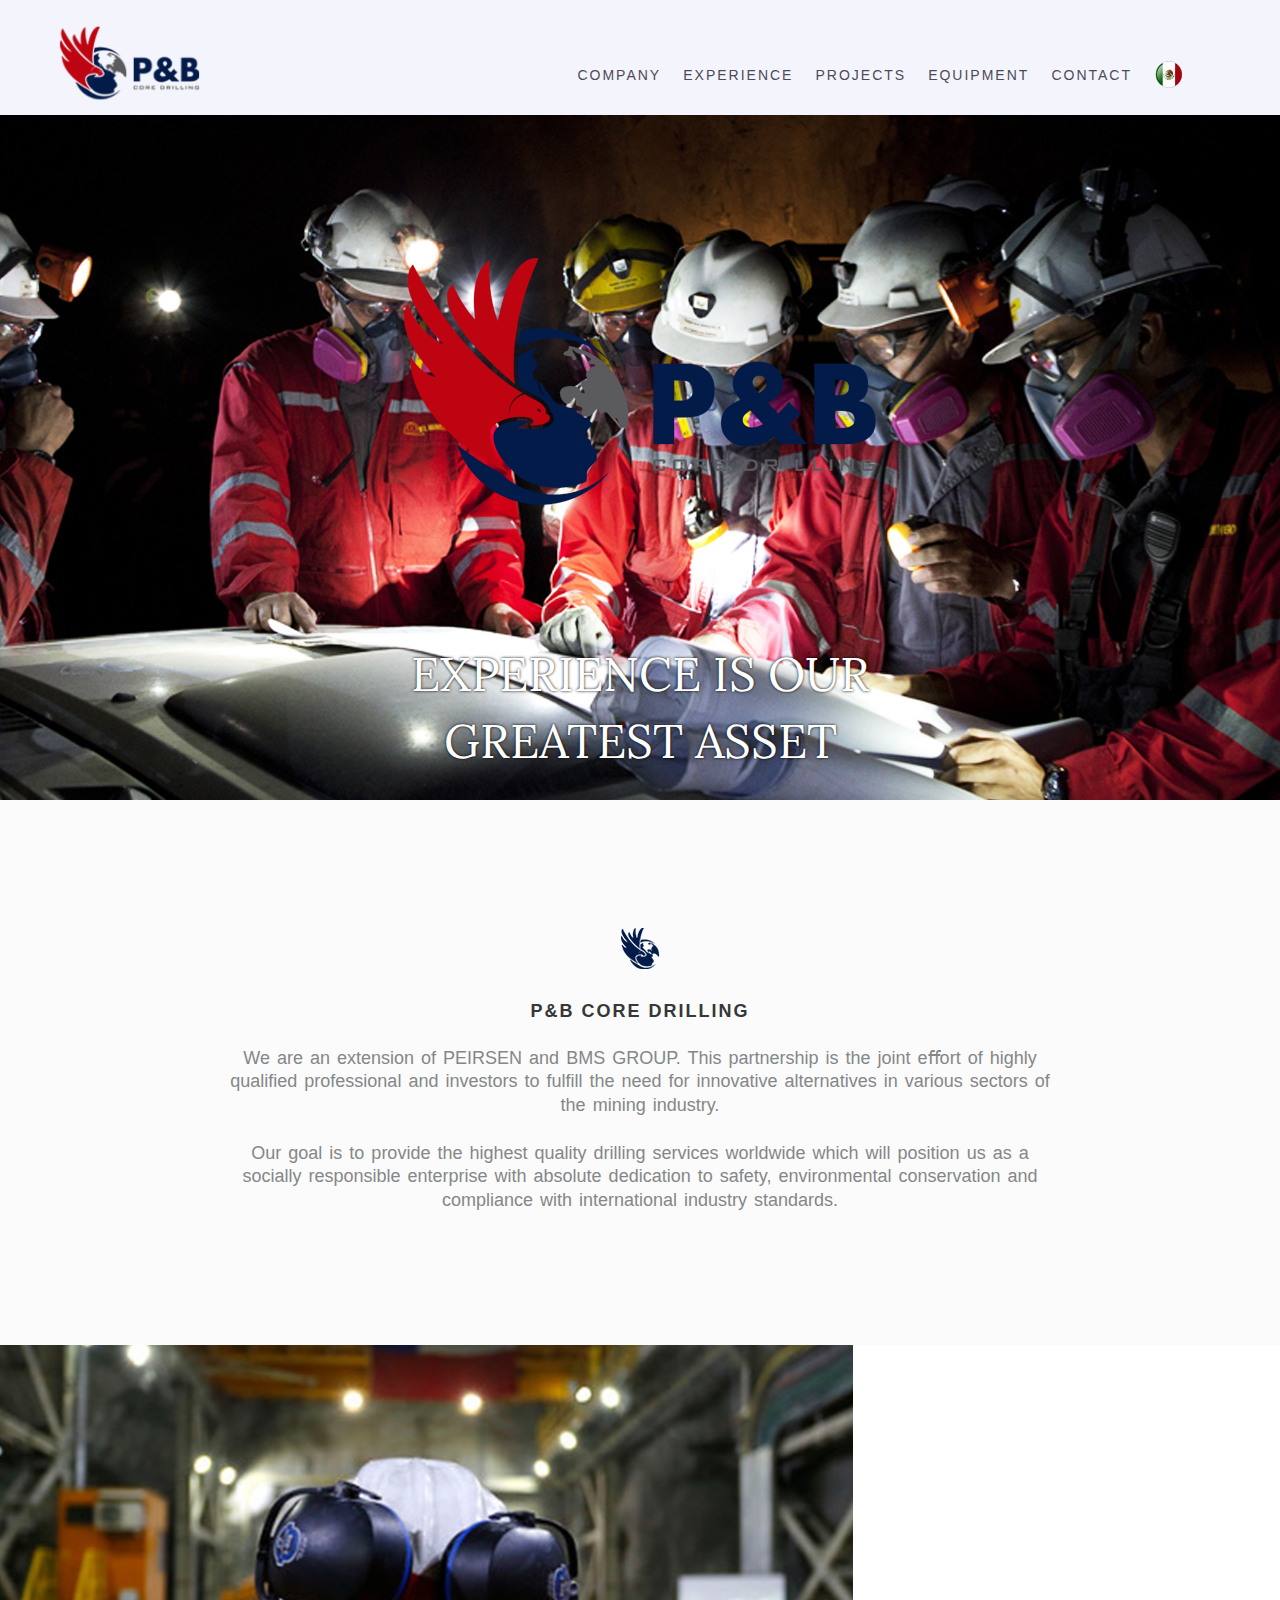
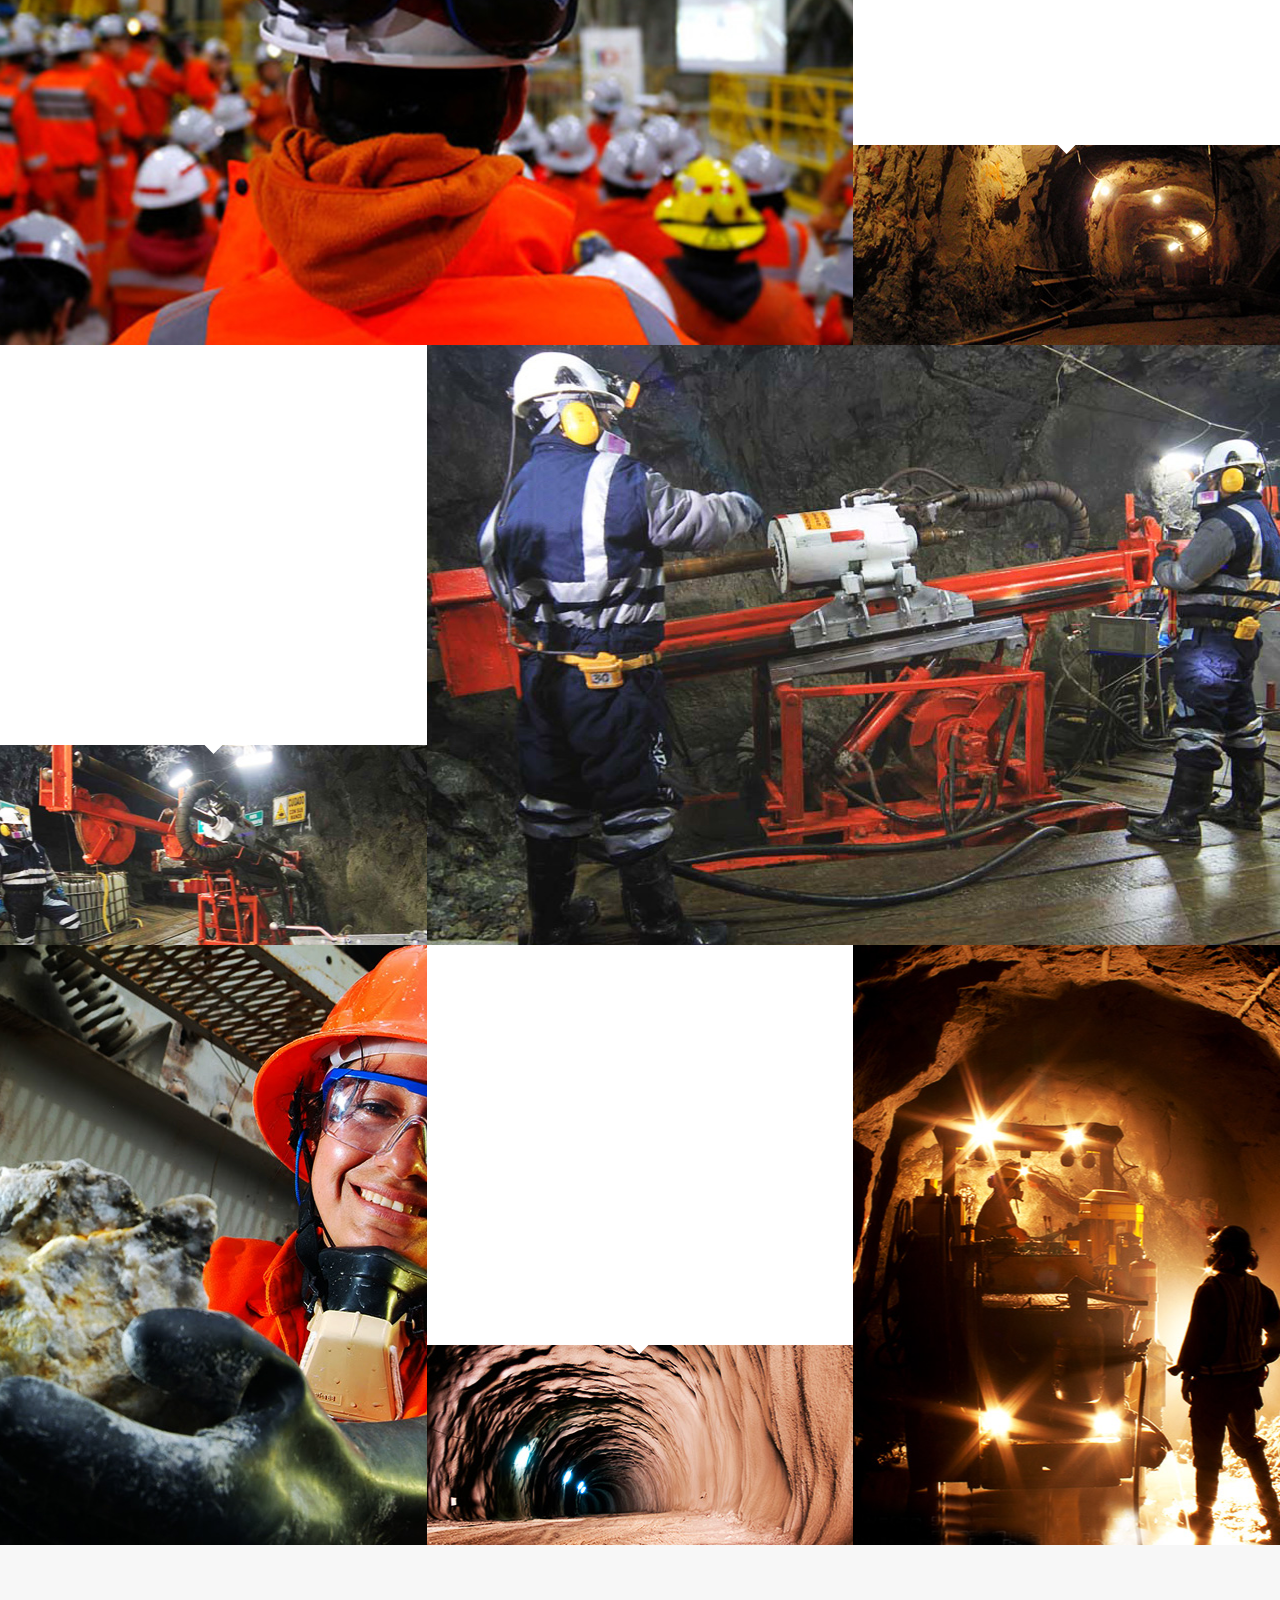
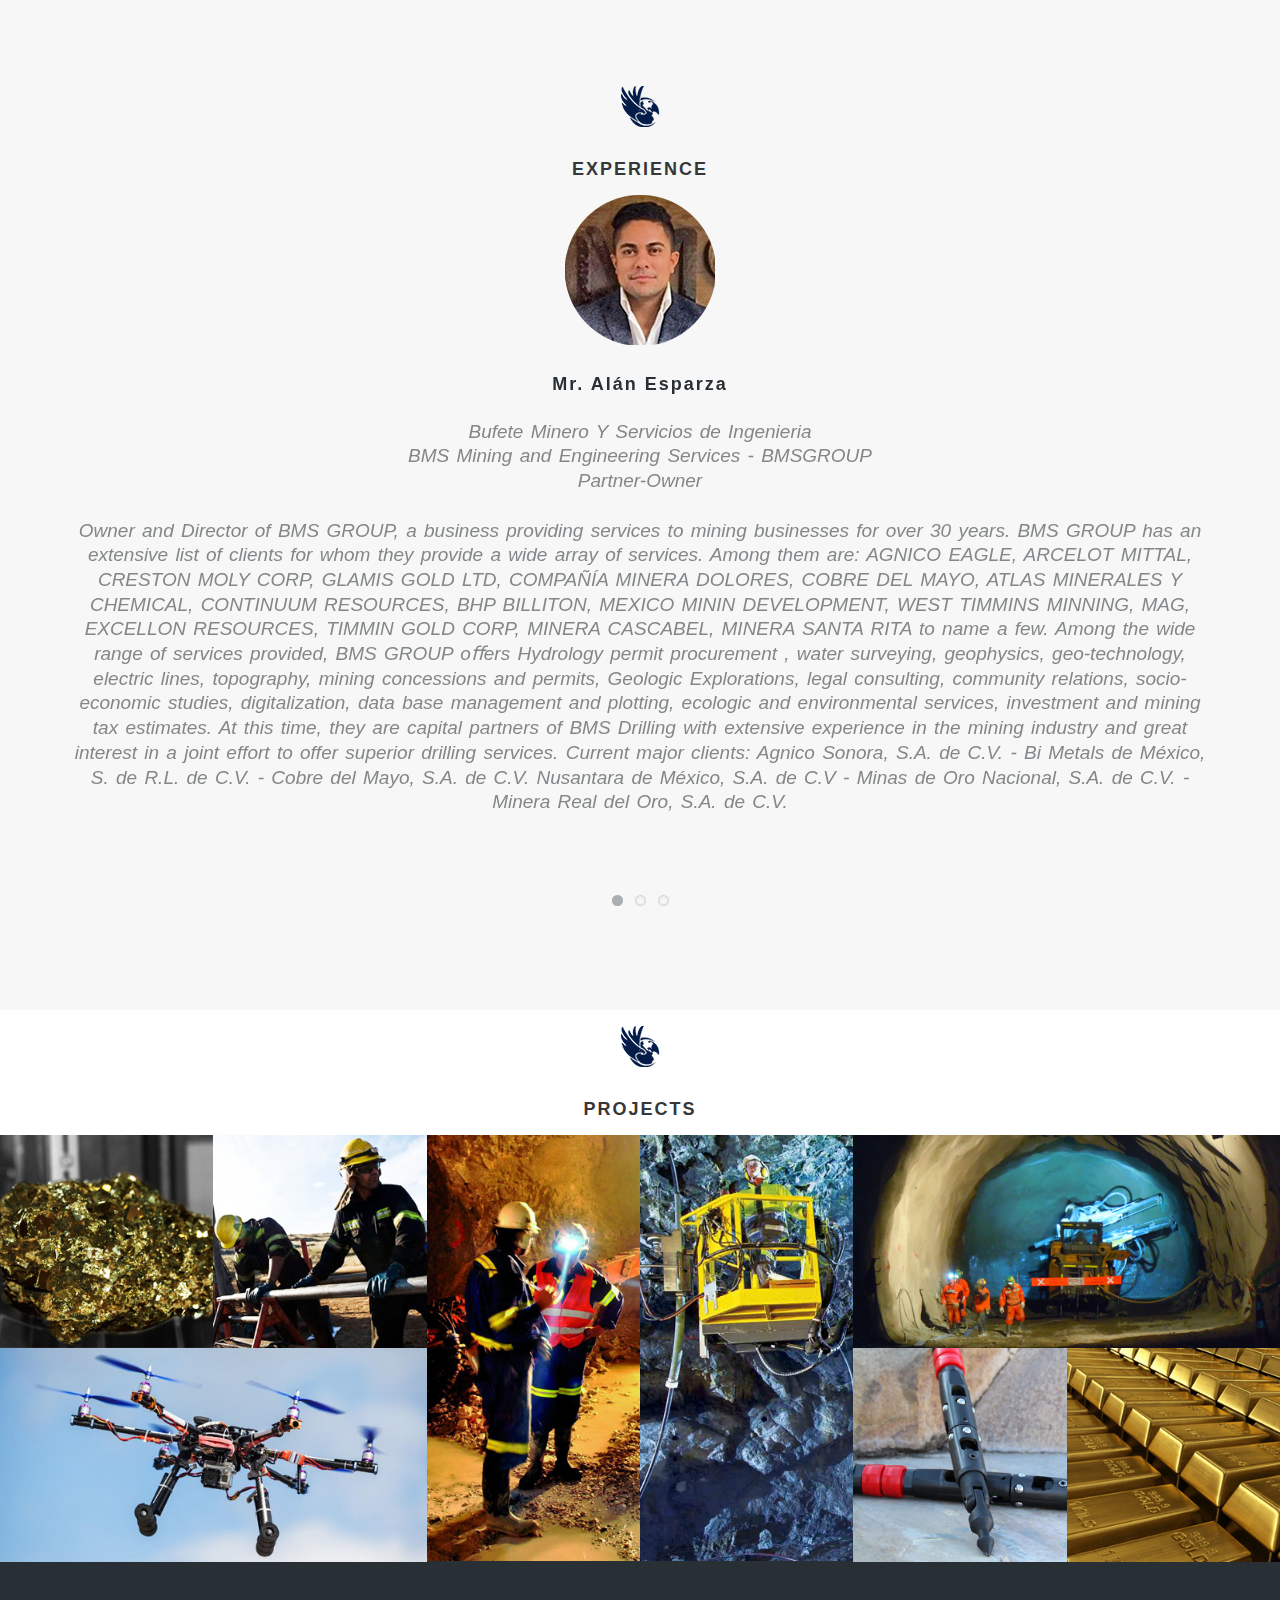
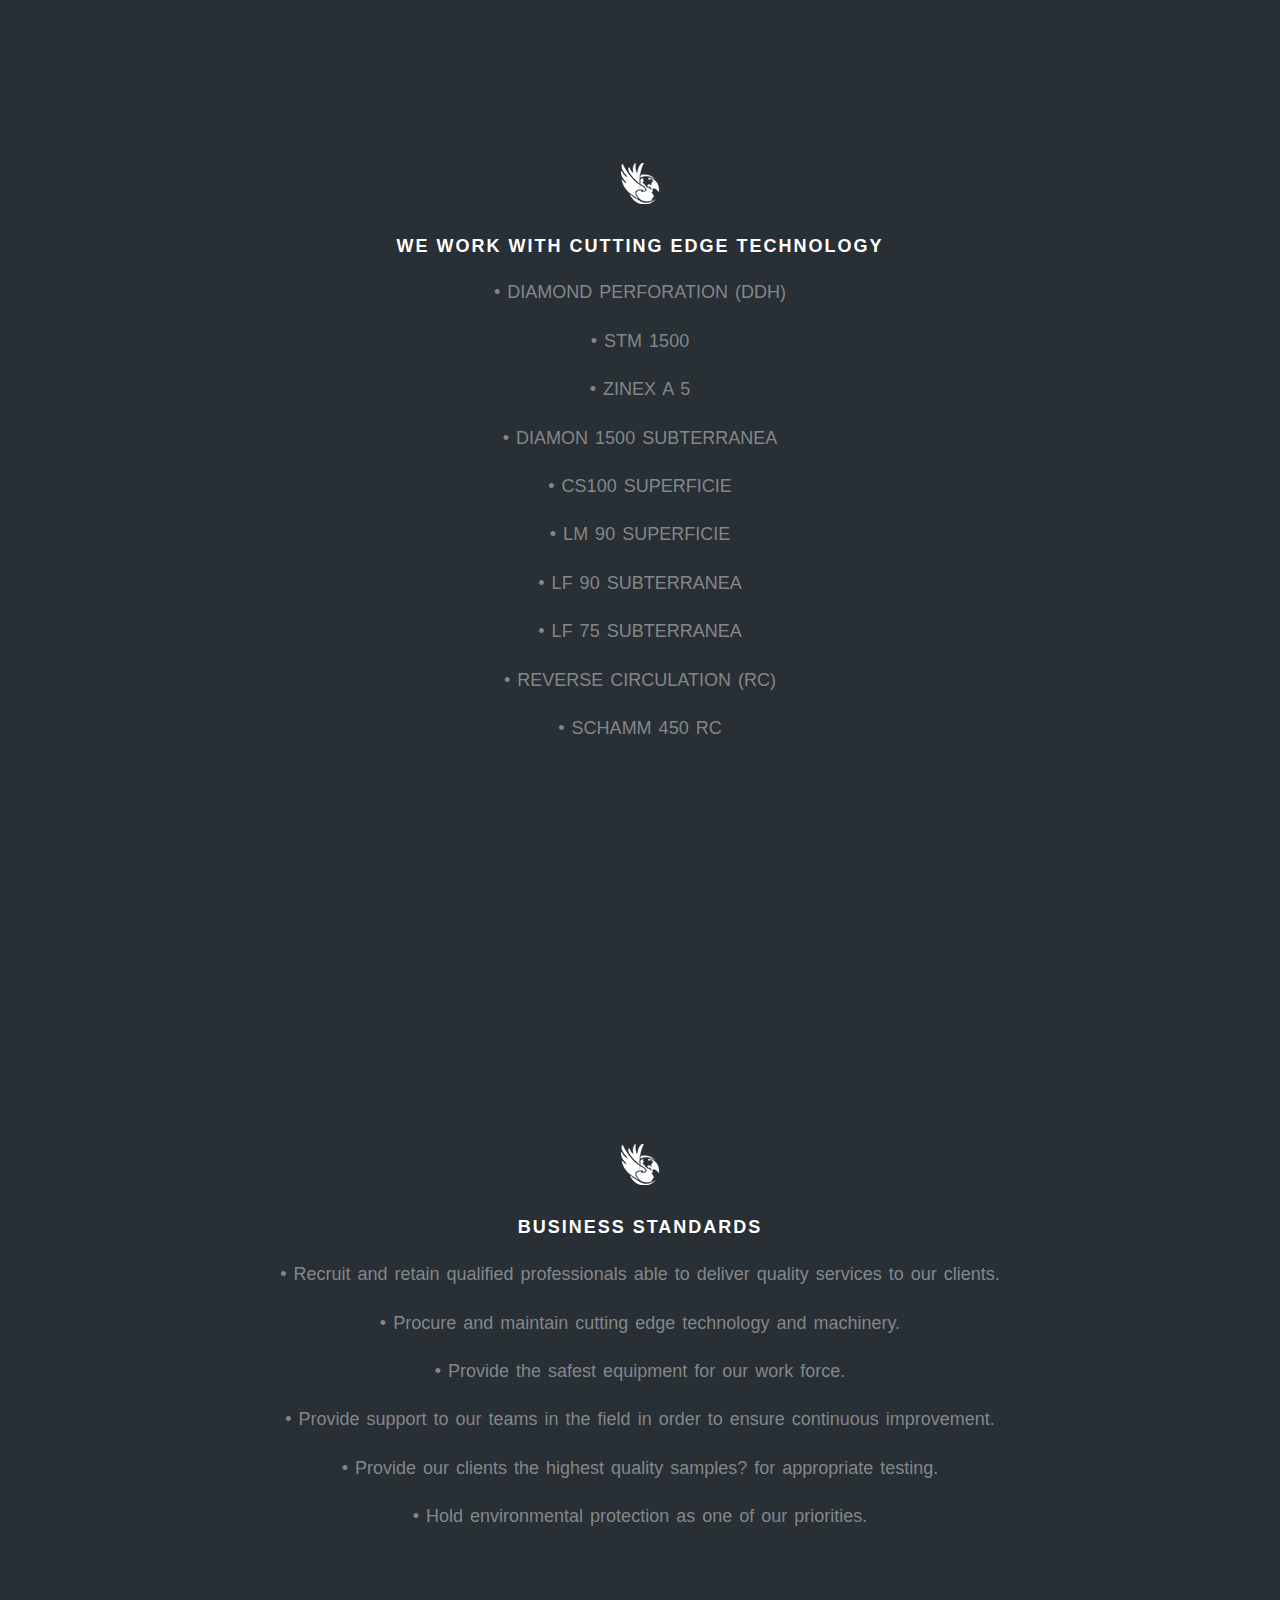
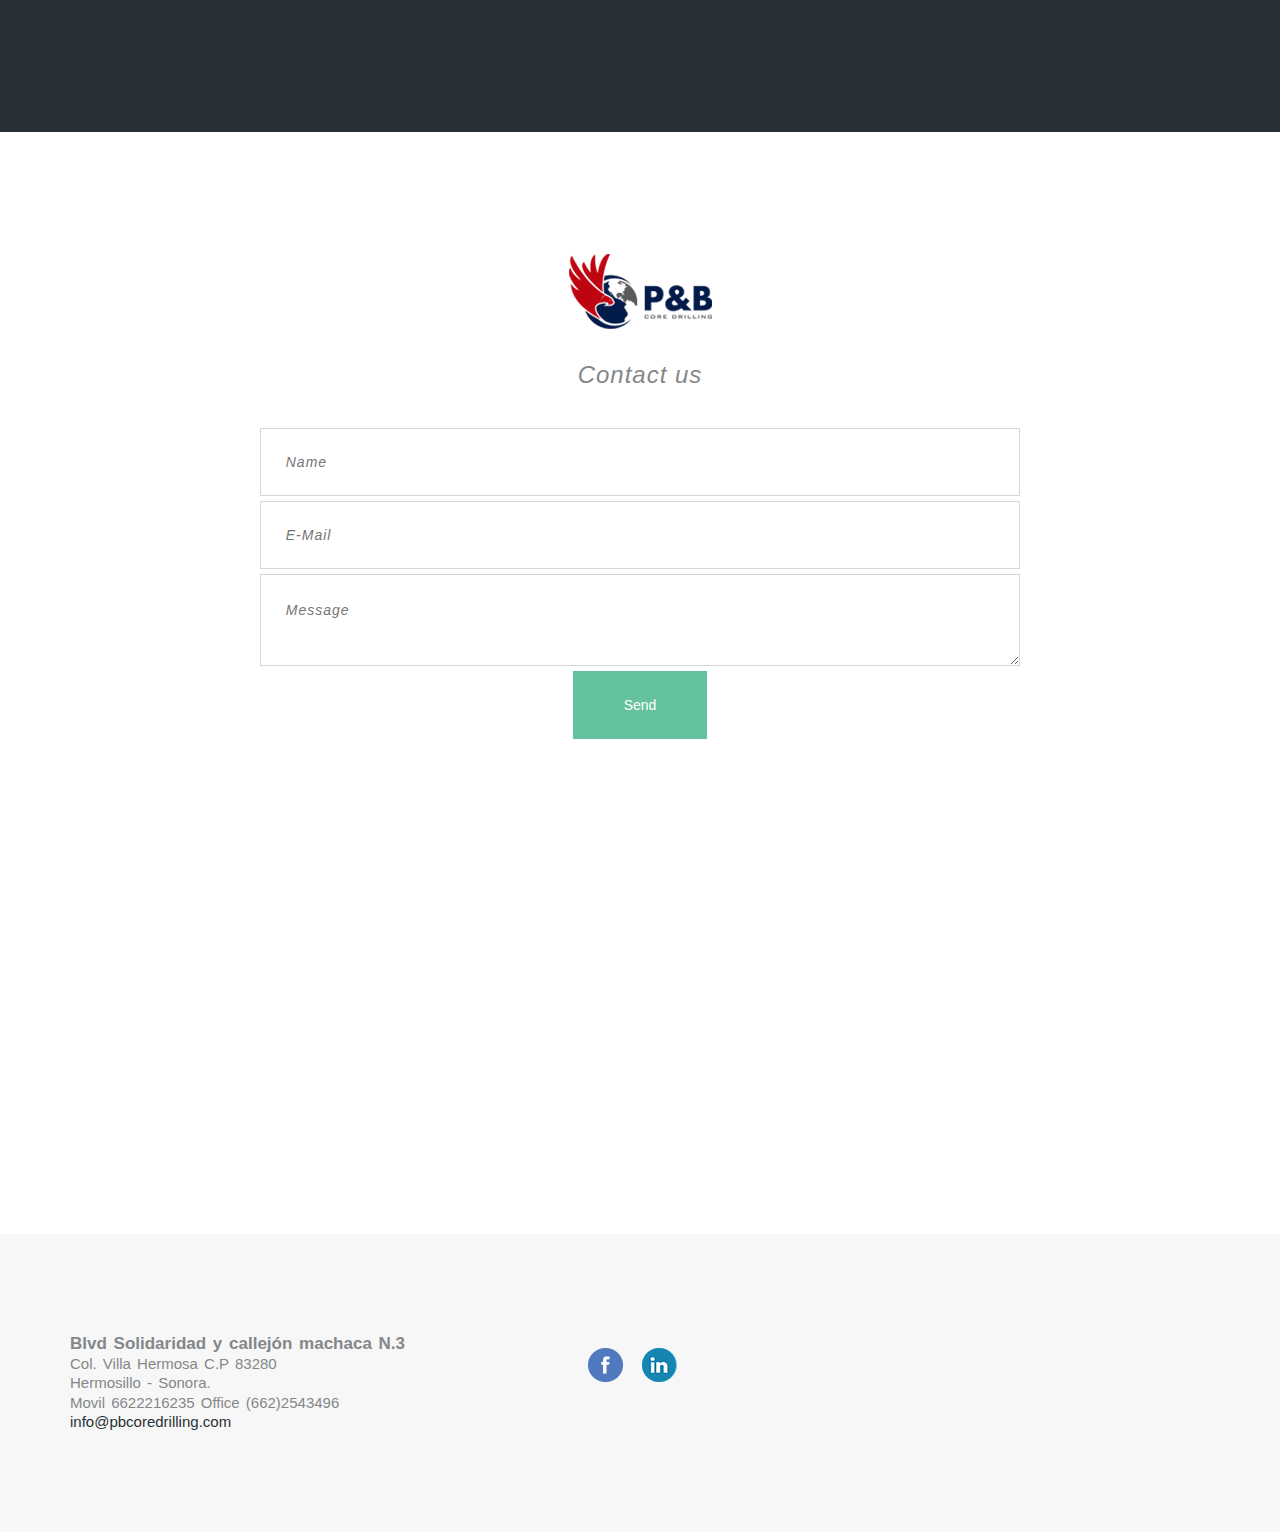
==== commit 5643dc5c: "menu modified" ====
--- a/index.html
+++ b/index.html
@@ -28,18 +28,15 @@
 				</div>
 				<div class="row">
 					<div class="">
-					<!--<div class="col-md-8 col-md-offset-2">-->
 						<nav>
 							<div class="logo-holder"></div>
 							<ul class="clearfix">
-								<li><a href="index2.html"><img src="img/espanol.png" alt="Spanish" class="sel-idiomas"></a></li>						
+								<li><a href="index2.html"><img src="img/espanol.png" alt="Spanish" class="sel-idiomas"></a></li>				
 								<li><a href="#contact">Contact</a></li>
-								<li><a href="#standars">Standards</a></li>
-								<li><a href="#services">Services</a></li>
+								<li><a href="#equipment">Equipment</a></li>
 								<li><a href="#projects" class="r_spacer">Projects</a></li>								
+								<li><a href="#experience">Experience</a></li>
 								<li><a href="#empresa">Company</a></li>	
-								<!--<li class="dot">.</li>-->
-								<!--<li class="dot">.</li>-->
 							</ul>
 						</nav>
 					</div>
@@ -115,7 +112,8 @@
 		<section class="flex-container">
 			<div class="container">
 				<div class="row">
-					<div class="col-md-12" id="equipo">
+					<div class="col-md-12" id="experience">
+					<h2 class="chain">Experience</h2>
 						<div class="flexslider">
 							<ul class="slides">
 								<li>
@@ -259,7 +257,7 @@
 
 
 <section class="discover">
-<div class="container-fluid intro2" id="services">
+<div class="container-fluid intro2" id="equipment">
 			<div class="row">
 				<div class="col-md-8 col-md-offset-2">
 					<h2 class="chain2">WE WORK WITH CUTTING EDGE TECHNOLOGY</h2>
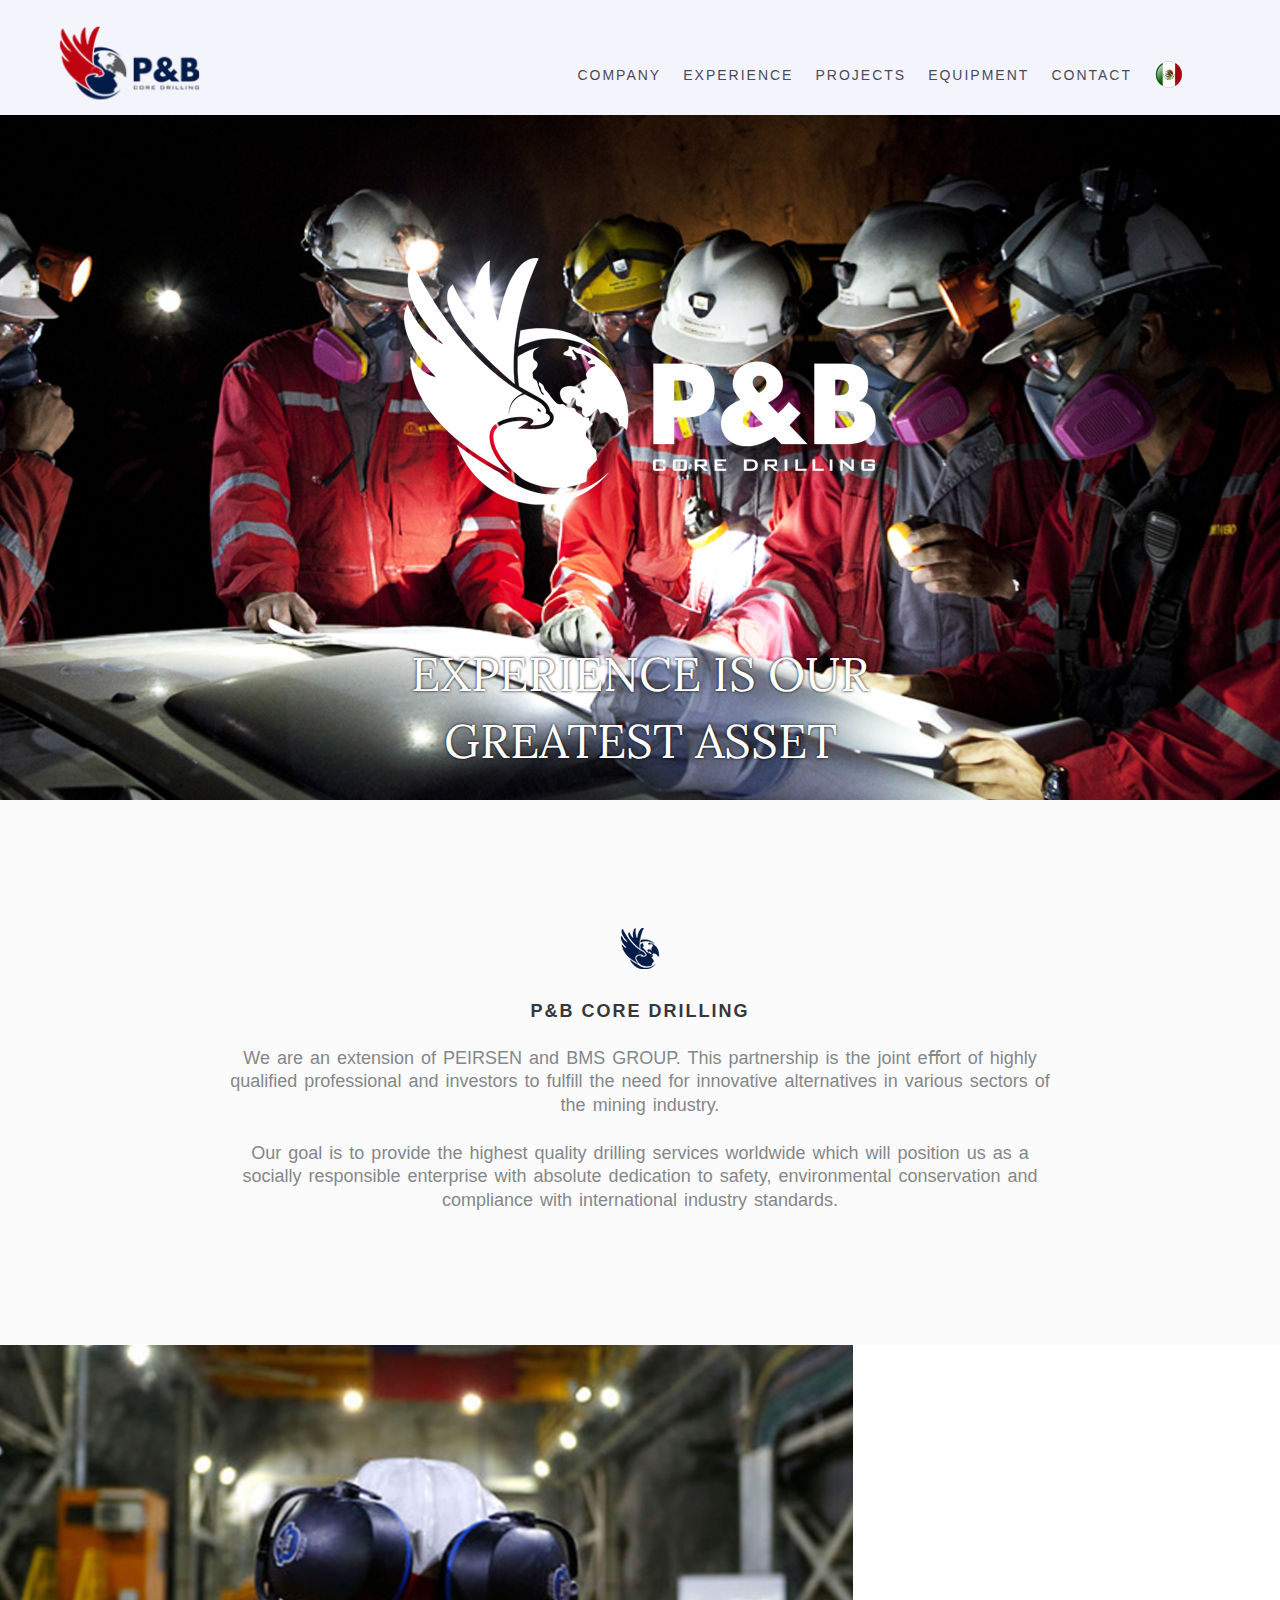
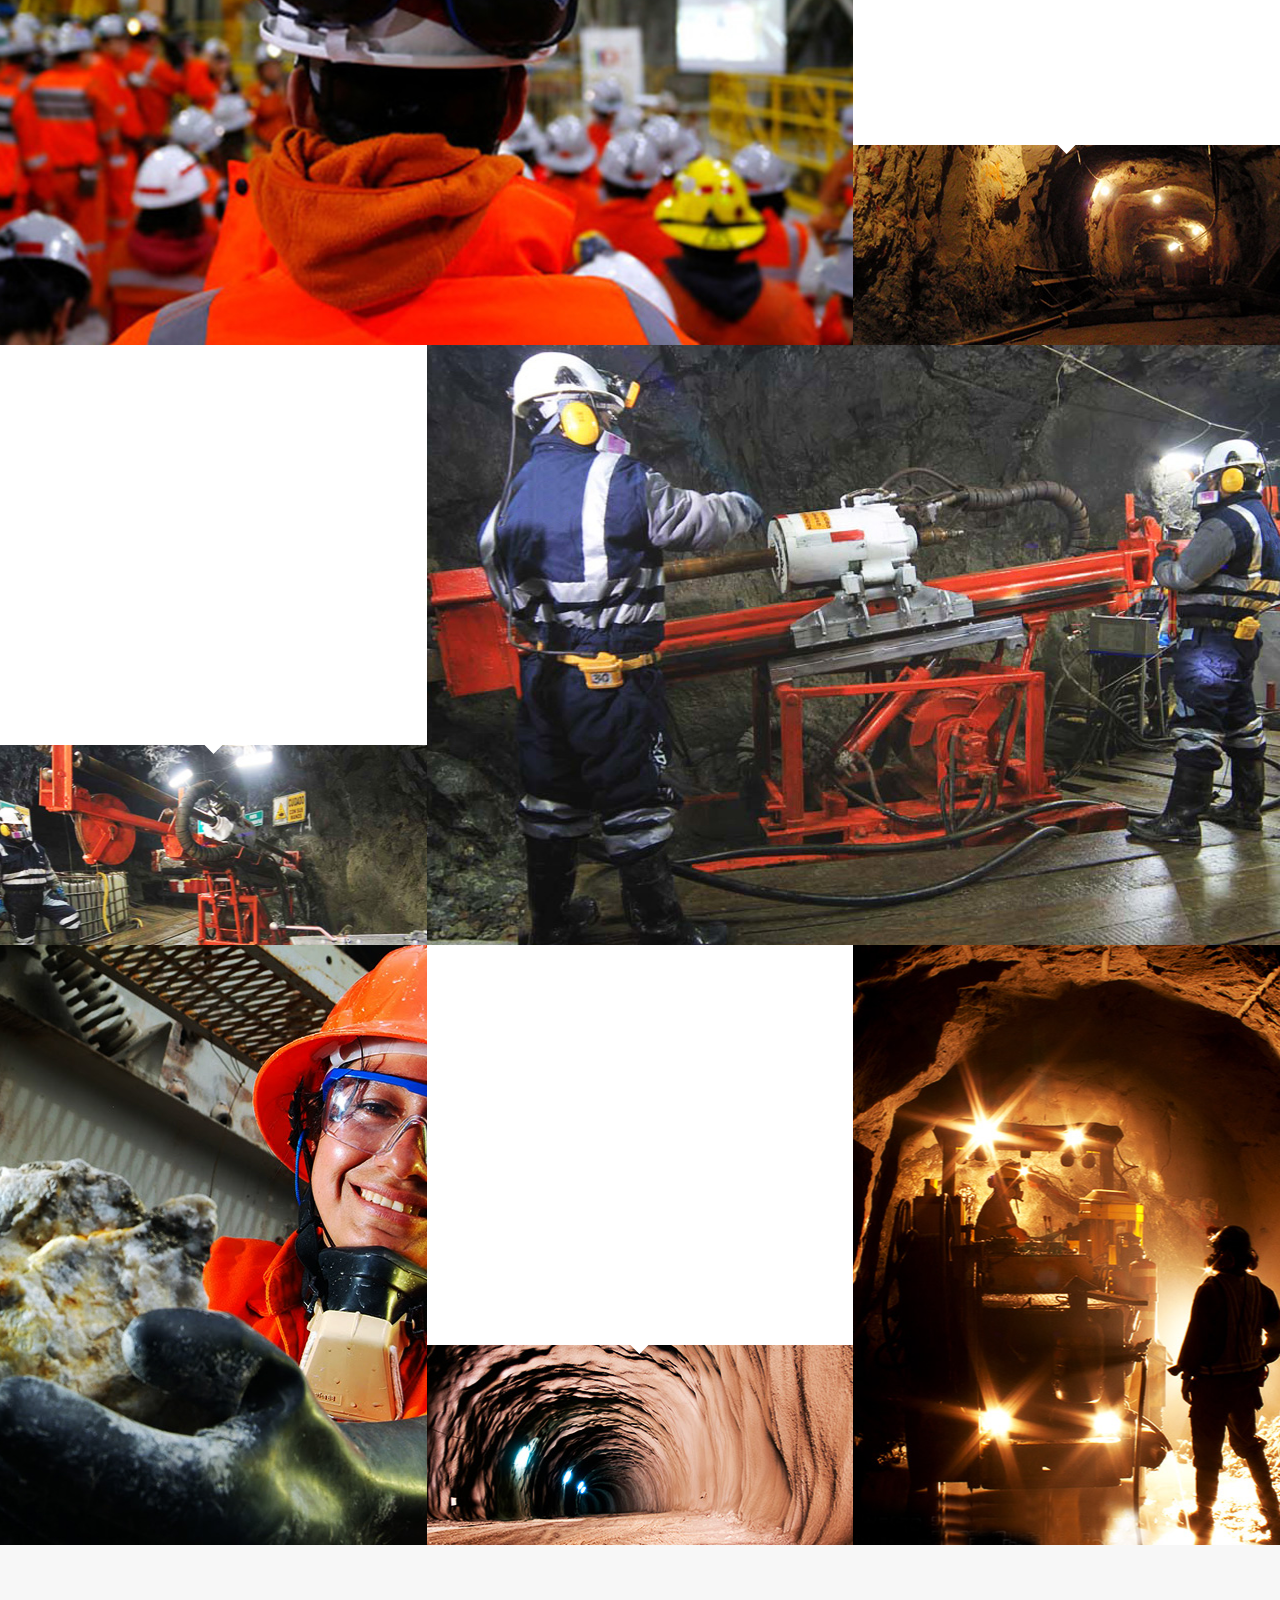
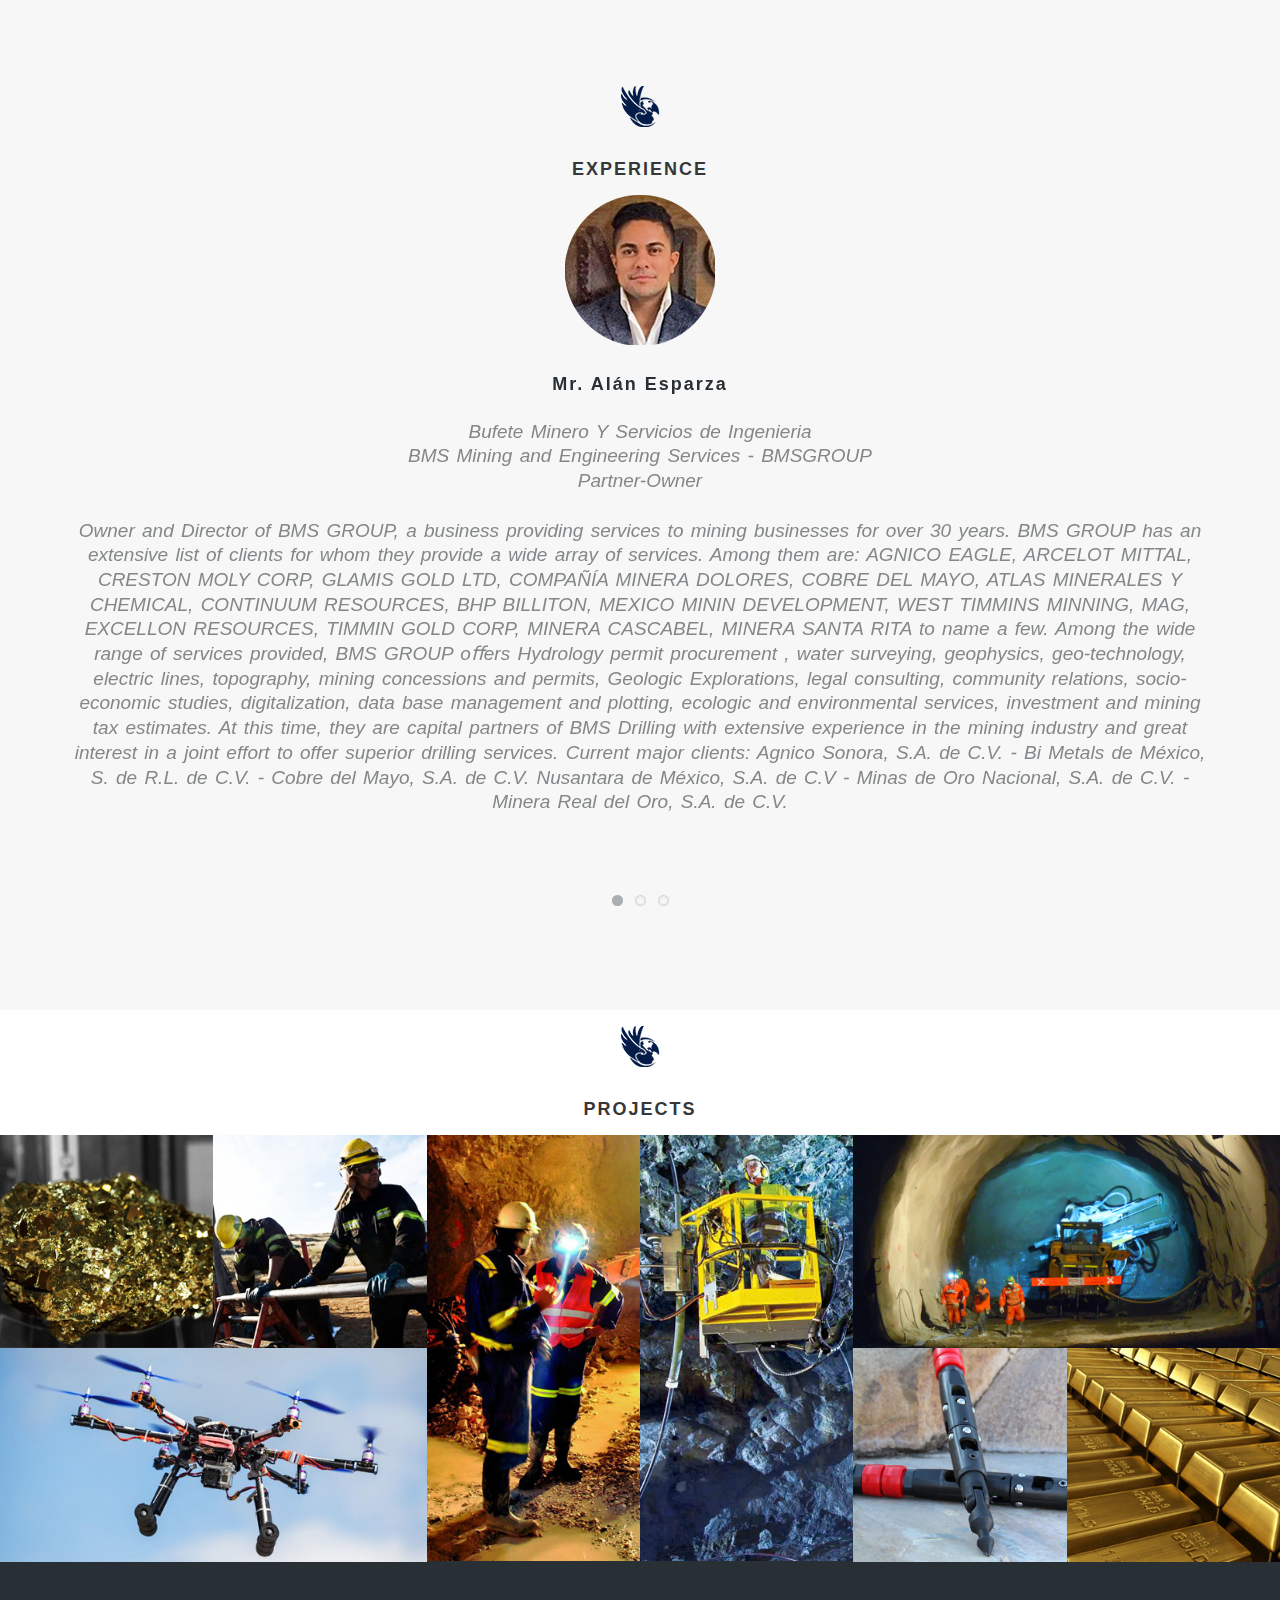
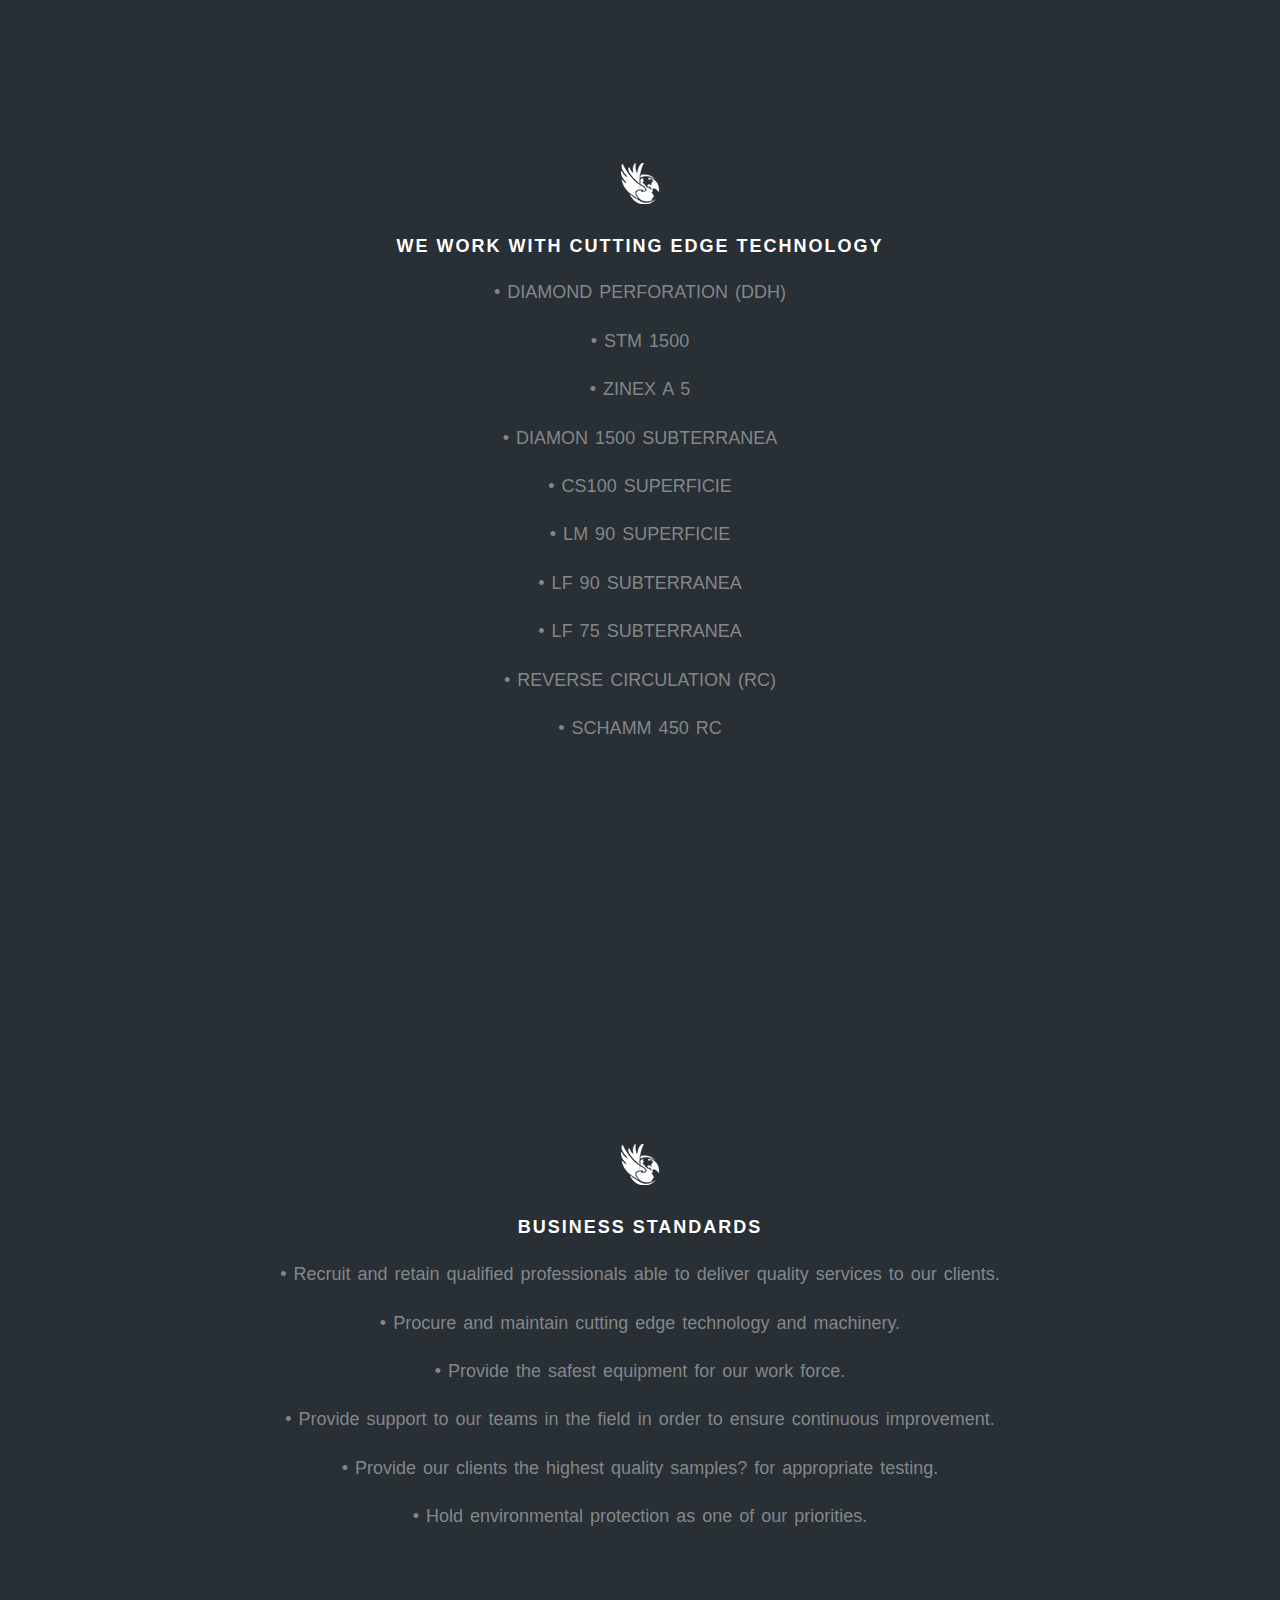
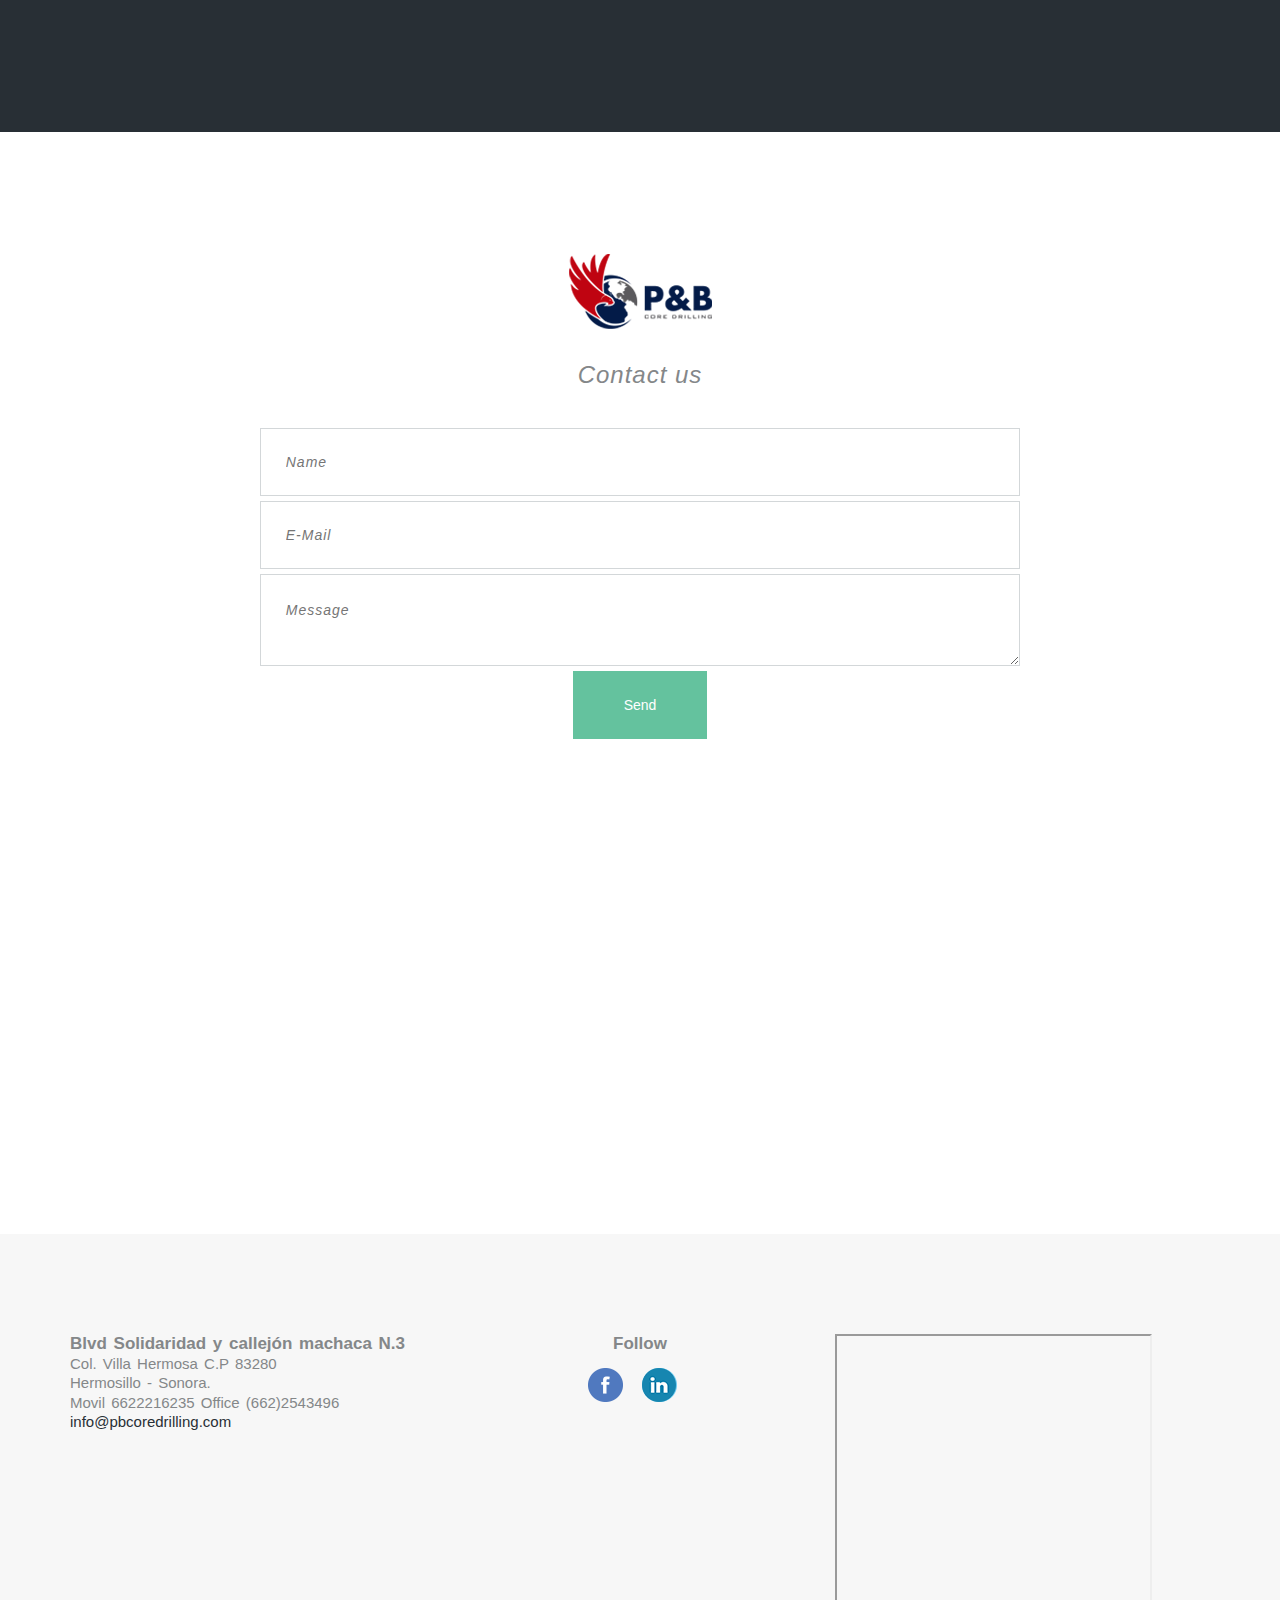
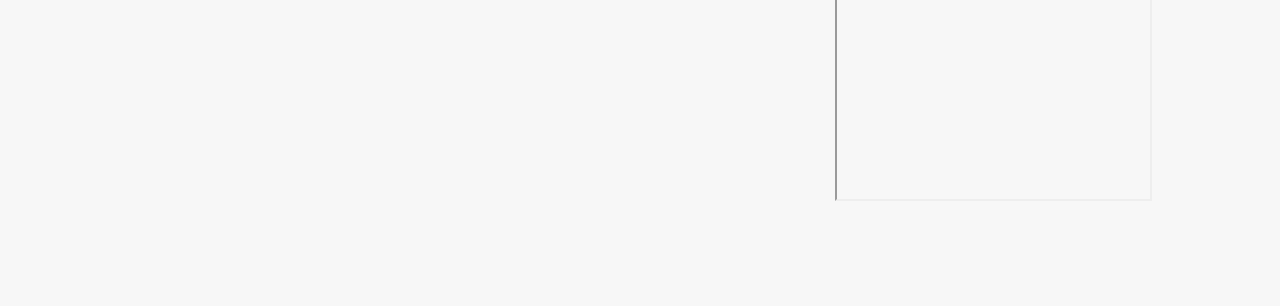
==== commit 6486ffdc: "investing integration" ====
--- a/index.html
+++ b/index.html
@@ -427,13 +427,14 @@
 						</p>
 					</div>
 					<div class="col-md-4 footer-midcol">
+					<p><span class="bold-16p">Follow</span><br>
 						<ul>
 							<li><a href="http://on.fb.me/1No3Vf4" class="facebook-icon">Facebook</a></li>
 							<li><a href="http://bit.ly/1S8n235" class="linkedin-icon">Linkedin</a></li>
 						</ul>
 						<div class="clearfix"></div>
 					</div>
-					
+					<iframe src="http://tsw.mx.forexprostools.com?&forex=39,101,1778,1901,1,2,3&commodities=8830,8836,8831,8849,49768,959207,956470&indices=166,174,172,27,179,167,40830&stocks=6408,6369,243,267,7888,284,252&tabs=2,1,3,4" width="317" height="467"></iframe><div class="poweredBy" style="font-family:arial,helvetica,sans-serif; direction:ltr;"><span style="font-size: 11px;color: #333333;text-decoration: none;"><a href="http://mx.investing.com/" rel="nofollow" target="_blank" style="font-size: 11px;color: #06529D; font-weight: bold;" class="underline_link"></a></span></div>
 				</div>
 			</div>
 		</footer>
